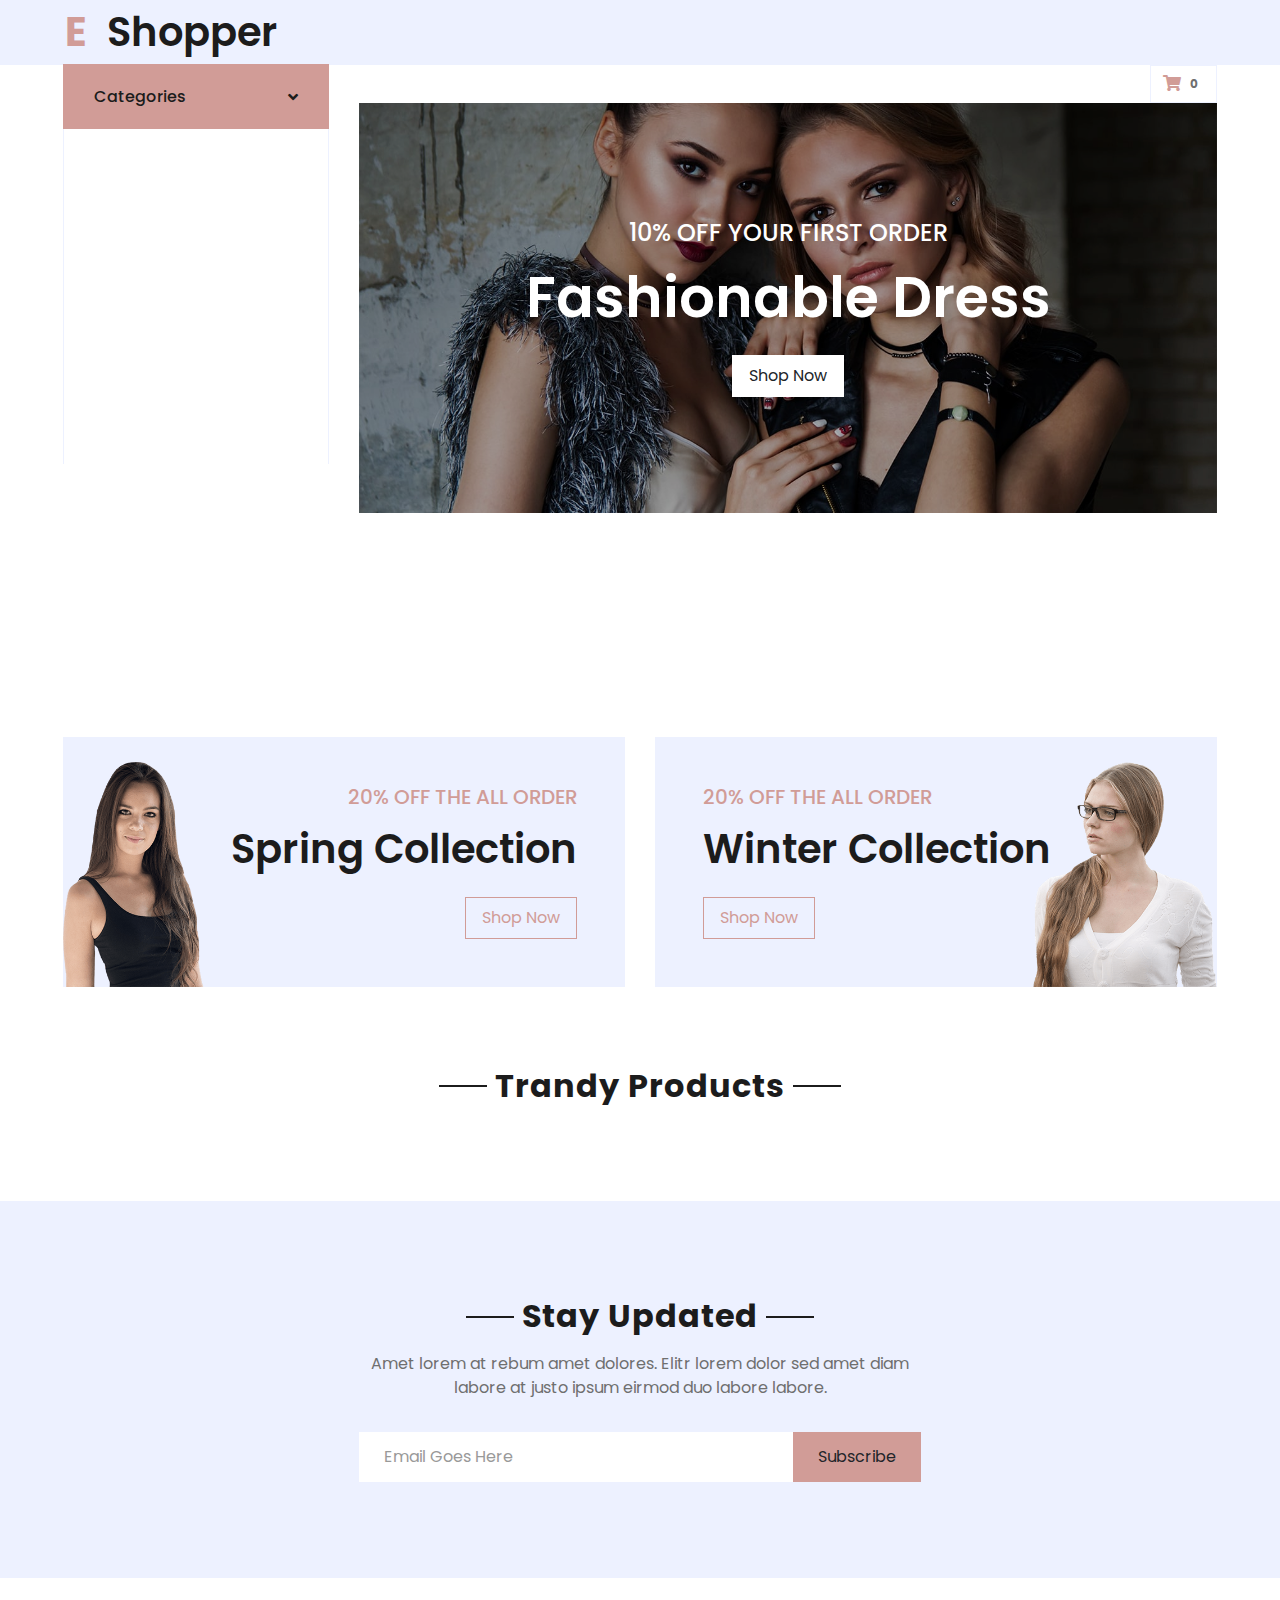
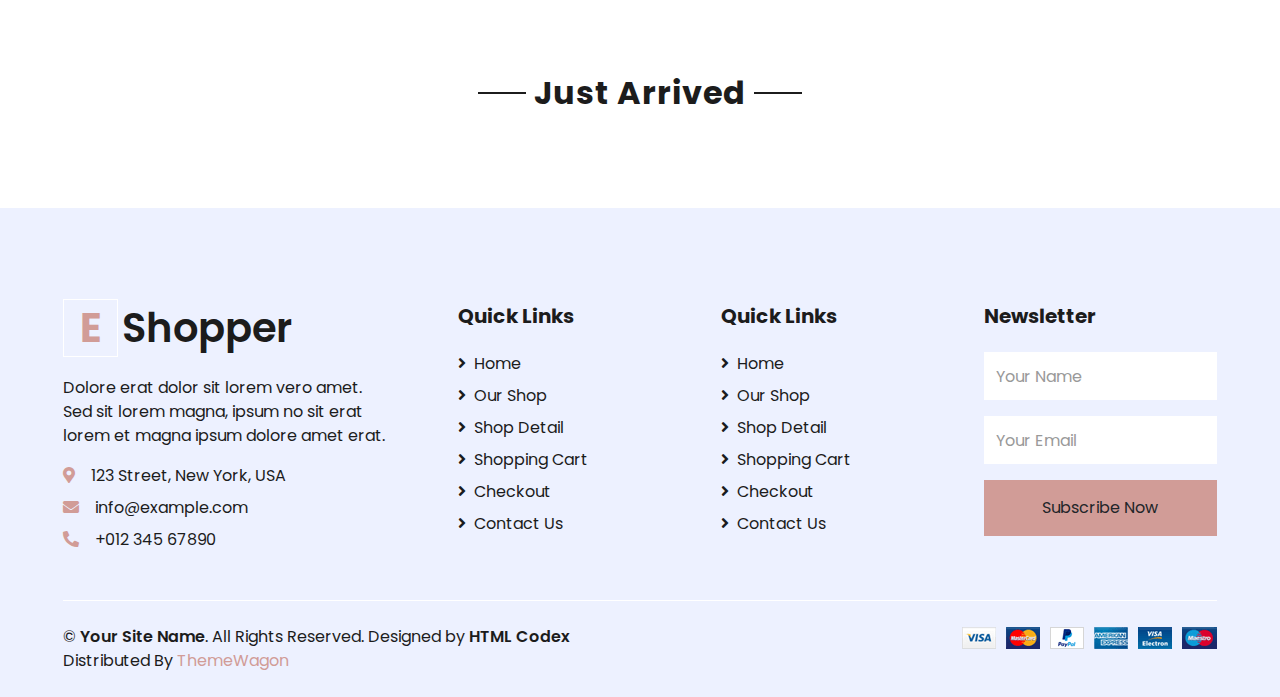
==== index.html @ 95954e4c "add" ====
<!DOCTYPE html>
<html lang="en">

<head>
    <meta charset="utf-8">
    <title>EShopper - Bootstrap Shop Template</title>
    <meta content="width=device-width, initial-scale=1.0" name="viewport">
    <meta content="Free HTML Templates" name="keywords">
    <meta content="Free HTML Templates" name="description">

    <!-- Favicon -->
    <link href="assets/img/favicon.ico" rel="icon">

    <!-- Google Web Fonts -->
    <link rel="preconnect" href="https://fonts.gstatic.com">
    <link href="https://fonts.googleapis.com/css2?family=Poppins:wght@100;200;300;400;500;600;700;800;900&display=swap" rel="stylesheet"> 

    <!-- Font Awesome -->
    <link href="https://cdnjs.cloudflare.com/ajax/libs/font-awesome/5.10.0/css/all.min.css" rel="stylesheet">

    <!-- Libraries Stylesheet -->
    <link href="assets/lib/owlcarousel/assets/owl.carousel.min.css" rel="stylesheet">

    <!-- Customized Bootstrap Stylesheet -->
    <link href="assets/css/style.css" rel="stylesheet">
</head>

<body>
    <!-- Topbar Start -->
    <div class="container-fluid">
        <div class="row bg-secondary py-2">
            <div class="col-lg-4 d-none d-lg-block px-5">
                <a href="" class="text-decoration-none">
                    <h1 class="m-0 display-5 font-weight-semi-bold"><span class="text-primary font-weight-bold border px-3 mr-1">E</span>Shopper</h1>
                </a>
            </div>
            <div class="col-lg-7 pt-3 mx-5 text-right">
                <div class="social d-inline-flex align-items-center">
                   
                </div>
            </div>
        </div>
    </div>
    <!-- Topbar End -->


    <!-- Navbar Start -->
    <div class="container-fluid mb-5">
        <div class="row border-top px-xl-5">
            <div class="col-lg-3 d-none d-lg-block">
                <a class="btn shadow-none d-flex align-items-center justify-content-between bg-primary text-white w-100" data-toggle="collapse" href="#navbar-vertical" style="height: 65px; margin-top: -1px; padding: 0 30px;">
                    <h6 class="m-0">Categories</h6>
                    <i class="fa fa-angle-down text-dark"></i>
                </a>
                <nav class="collapse show navbar navbar-vertical navbar-light align-items-start p-0 border border-top-0 border-bottom-0" id="navbar-vertical">
                    <div class="navCatMenu navbar-nav w-100 overflow-hidden" style="height: 335px">
                        
                    </div>
                </nav>
            </div>
            <div class="col-lg-9">
                <nav class="navbar navbar-expand-lg bg-light navbar-light py-3 py-lg-0 px-0">
                    <a href="" class="text-decoration-none d-block d-lg-none">
                        <h1 class="m-0 display-5 font-weight-semi-bold"><span class="text-primary font-weight-bold border px-3 mr-1">E</span>Shopper</h1>
                    </a>
                    <button type="button" class="navbar-toggler" data-toggle="collapse" data-target="#navbarCollapse">
                        <span class="navbar-toggler-icon"></span>
                    </button>
                    <div class="collapse navbar-collapse justify-content-between" id="navbarCollapse">
                        <div class="menu navbar-nav mr-auto py-0">
                        </div>
                        <a href="cart.html" class="btn border">
                            <i class="fas fa-shopping-cart text-primary"></i>
                            <span class="badge">0</span>
                        </a>
                    </div>
                </nav>
                <div id="header-carousel" class="carousel slide" data-ride="carousel">
                    <div id="carousel" class="carousel-inner">
                        <div class="carousel-item active" style="height: 410px;">
                            <img class="img-fluid" src="assets/img/carousel-1.jpg" alt="Image">
                            <div class="carousel-caption d-flex flex-column align-items-center justify-content-center">
                                <div class="p-3" style="max-width: 700px;">
                                    <h4 class="text-light text-uppercase font-weight-medium mb-3">10% Off Your First Order</h4>
                                    <h3 class="display-4 text-white font-weight-semi-bold mb-4">Fashionable Dress</h3>
                                    <a href="" class="btn btn-light py-2 px-3">Shop Now</a>
                                </div>
                            </div>
                        </div>
                        
                    </div>
                    <!--<a class="carousel-control-prev" href="#header-carousel" data-slide="prev">
                        <div class="btn btn-dark" style="width: 45px; height: 45px;">
                            <span class="carousel-control-prev-icon mb-n2"></span>
                        </div>
                    </a>
                    <a class="carousel-control-next" href="#header-carousel" data-slide="next">
                        <div class="btn btn-dark" style="width: 45px; height: 45px;">
                            <span class="carousel-control-next-icon mb-n2"></span>
                        </div>
                    </a>-->
                </div>
            </div>
        </div>
    </div>
    <!-- Navbar End -->


    <!-- Featured Start -->
    <div class="container-fluid pt-5">
        <div id="featured" class="row px-xl-5 pb-3">
            
        </div>
    </div>
    <!-- Featured End -->


    <!-- Categories Start -->
    <div class="container-fluid pt-5">
        <div id="catCover" class="row px-xl-5 pb-3">
           
        </div>
    </div>
    <!-- Categories End -->


    <!-- Offer Start -->
    <div class="container-fluid offer pt-5">
        <div class="row px-xl-5">
            <div class="col-md-6 pb-4">
                <div class="position-relative bg-secondary text-center text-md-right text-white mb-2 py-5 px-5">
                    <img src="assets/img/offer-1.png" alt="">
                    <div class="position-relative" style="z-index: 1;">
                        <h5 class="text-uppercase text-primary mb-3">20% off the all order</h5>
                        <h1 class="mb-4 font-weight-semi-bold">Spring Collection</h1>
                        <a href="" class="btn btn-outline-primary py-md-2 px-md-3">Shop Now</a>
                    </div>
                </div>
            </div>
            <div class="col-md-6 pb-4">
                <div class="position-relative bg-secondary text-center text-md-left text-white mb-2 py-5 px-5">
                    <img src="assets/img/offer-2.png" alt="">
                    <div class="position-relative" style="z-index: 1;">
                        <h5 class="text-uppercase text-primary mb-3">20% off the all order</h5>
                        <h1 class="mb-4 font-weight-semi-bold">Winter Collection</h1>
                        <a href="" class="btn btn-outline-primary py-md-2 px-md-3">Shop Now</a>
                    </div>
                </div>
            </div>
        </div>
    </div>
    <!-- Offer End -->


    <!-- Products Start -->
    <div class="container-fluid pt-5">
        <div class="text-center mb-4">
            <h2 class="section-title px-5"><span class="px-2">Trandy Products</span></h2>
        </div>
        <div id="trendyProducts" class="row px-xl-5 pb-3">
            
           
        </div>
    </div>
    <!-- Products End -->


    <!-- Subscribe Start -->
    <div class="container-fluid bg-secondary my-5">
        <div class="row justify-content-md-center py-5 px-xl-5">
            <div class="col-md-6 col-12 py-5">
                <div class="text-center mb-2 pb-2">
                    <h2 class="section-title px-5 mb-3"><span class="bg-secondary px-2">Stay Updated</span></h2>
                    <p>Amet lorem at rebum amet dolores. Elitr lorem dolor sed amet diam labore at justo ipsum eirmod duo labore labore.</p>
                </div>
                <form action="">
                    <div class="input-group">
                        <input type="text" class="form-control border-white p-4" placeholder="Email Goes Here">
                        <div class="input-group-append">
                            <button class="btn btn-primary px-4">Subscribe</button>
                        </div>
                    </div>
                </form>
            </div>
        </div>
    </div>
    <!-- Subscribe End -->


    <!-- Products Start -->
    <div class="container-fluid pt-5">
        <div class="text-center mb-4">
            <h2 class="section-title px-5"><span class="px-2">Just Arrived</span></h2>
        </div>
        <div id="justArrivedProducts" class="row px-xl-5 pb-3">
            
        </div>
    </div>
    <!-- Products End -->


    <!-- Footer Start -->
    <div class="container-fluid bg-secondary text-dark mt-5 pt-5">
        <div class="row px-xl-5 pt-5">
            <div class="col-lg-4 col-md-12 mb-5 pr-3 pr-xl-5">
                <a href="" class="text-decoration-none">
                    <h1 class="mb-4 display-5 font-weight-semi-bold"><span class="text-primary font-weight-bold border border-white px-3 mr-1">E</span>Shopper</h1>
                </a>
                <p>Dolore erat dolor sit lorem vero amet. Sed sit lorem magna, ipsum no sit erat lorem et magna ipsum dolore amet erat.</p>
                <p class="mb-2"><i class="fa fa-map-marker-alt text-primary mr-3"></i>123 Street, New York, USA</p>
                <p class="mb-2"><i class="fa fa-envelope text-primary mr-3"></i>info@example.com</p>
                <p class="mb-0"><i class="fa fa-phone-alt text-primary mr-3"></i>+012 345 67890</p>
            </div>
            <div class="col-lg-8 col-md-12">
                <div class="row">
                    <div class="col-md-4 mb-5">
                        <h5 class="font-weight-bold text-dark mb-4">Quick Links</h5>
                        <div class="d-flex flex-column justify-content-start">
                            <a class="text-dark mb-2" href="index.html"><i class="fa fa-angle-right mr-2"></i>Home</a>
                            <a class="text-dark mb-2" href="shop.html"><i class="fa fa-angle-right mr-2"></i>Our Shop</a>
                            <a class="text-dark mb-2" href="detail.html"><i class="fa fa-angle-right mr-2"></i>Shop Detail</a>
                            <a class="text-dark mb-2" href="cart.html"><i class="fa fa-angle-right mr-2"></i>Shopping Cart</a>
                            <a class="text-dark mb-2" href="checkout.html"><i class="fa fa-angle-right mr-2"></i>Checkout</a>
                            <a class="text-dark" href="contact.html"><i class="fa fa-angle-right mr-2"></i>Contact Us</a>
                        </div>
                    </div>
                    <div class="col-md-4 mb-5">
                        <h5 class="font-weight-bold text-dark mb-4">Quick Links</h5>
                        <div class="d-flex flex-column justify-content-start">
                            <a class="text-dark mb-2" href="index.html"><i class="fa fa-angle-right mr-2"></i>Home</a>
                            <a class="text-dark mb-2" href="shop.html"><i class="fa fa-angle-right mr-2"></i>Our Shop</a>
                            <a class="text-dark mb-2" href="detail.html"><i class="fa fa-angle-right mr-2"></i>Shop Detail</a>
                            <a class="text-dark mb-2" href="cart.html"><i class="fa fa-angle-right mr-2"></i>Shopping Cart</a>
                            <a class="text-dark mb-2" href="checkout.html"><i class="fa fa-angle-right mr-2"></i>Checkout</a>
                            <a class="text-dark" href="contact.html"><i class="fa fa-angle-right mr-2"></i>Contact Us</a>
                        </div>
                    </div>
                    <div class="col-md-4 mb-5">
                        <h5 class="font-weight-bold text-dark mb-4">Newsletter</h5>
                        <form action="">
                            <div class="form-group">
                                <input type="text" class="form-control border-0 py-4" placeholder="Your Name" required="required" />
                            </div>
                            <div class="form-group">
                                <input type="email" class="form-control border-0 py-4" placeholder="Your Email"
                                    required="required" />
                            </div>
                            <div>
                                <button class="btn btn-primary btn-block border-0 py-3" type="submit">Subscribe Now</button>
                            </div>
                        </form>
                    </div>
                </div>
            </div>
        </div>
        <div class="row border-top border-light mx-xl-5 py-4">
            <div class="col-md-6 px-xl-0">
                <p class="mb-md-0 text-center text-md-left text-dark">
                    &copy; <a class="text-dark font-weight-semi-bold" href="#">Your Site Name</a>. All Rights Reserved. Designed
                    by
                    <a class="text-dark font-weight-semi-bold" href="https://htmlcodex.com">HTML Codex</a><br>
                    Distributed By <a href="https://themewagon.com" target="_blank">ThemeWagon</a>
                </p>
            </div>
            <div class="col-md-6 px-xl-0 text-center text-md-right">
                <img class="img-fluid" src="assets/img/payments.png" alt="">
            </div>
        </div>
    </div>
    <!-- Footer End -->


    <!-- Back to Top -->
    <a href="#" class="btn btn-primary back-to-top"><i class="fa fa-angle-double-up"></i></a>


    <!-- JavaScript Libraries -->
    <script src="https://code.jquery.com/jquery-3.4.1.min.js"></script>
    <script src="https://stackpath.bootstrapcdn.com/bootstrap/4.4.1/js/bootstrap.bundle.min.js"></script>
    <script src="assets/lib/easing/easing.min.js"></script>
    <script src="assets/lib/owlcarousel/owl.carousel.min.js"></script>

    <!-- Contact Javascript File -->
    <script src="assets/mail/jqBootstrapValidation.min.js"></script>
    <script src="assets/mail/contact.js"></script>

    <!-- Template Javascript -->
    <script src="assets/js/main.js"></script>
    <script src="assets/js/myjs.js"></script>
</body>

</html>
---- assets/css/style.css ----
/******* Bootstrap Theming ********/
/*!
 * Bootstrap v4.5.3 (https://getbootstrap.com/)
 * Copyright 2011-2020 The Bootstrap Authors
 * Copyright 2011-2020 Twitter, Inc.
 * Licensed under MIT (https://github.com/twbs/bootstrap/blob/main/LICENSE)
 */

:root {
  --blue: #007bff;
  --indigo: #6610f2;
  --purple: #6f42c1;
  --pink: #e83e8c;
  --red: #dc3545;
  --orange: #fd7e14;
  --yellow: #ffc107;
  --green: #28a745;
  --teal: #20c997;
  --cyan: #17a2b8;
  --white: #fff;
  --gray: #6c757d;
  --gray-dark: #343a40;
  --primary: #D19C97;
  --secondary: #EDF1FF;
  --success: #28a745;
  --info: #17a2b8;
  --warning: #ffc107;
  --danger: #dc3545;
  --light: #FFFFFF;
  --dark: #1C1C1C;
  --breakpoint-xs: 0;
  --breakpoint-sm: 576px;
  --breakpoint-md: 768px;
  --breakpoint-lg: 992px;
  --breakpoint-xl: 1200px;
  --font-family-sans-serif: "Poppins", sans-serif;
  --font-family-monospace: SFMono-Regular, Menlo, Monaco, Consolas, "Liberation Mono", "Courier New", monospace;
}

*,
*::before,
*::after {
  box-sizing: border-box;
}

html {
  font-family: sans-serif;
  line-height: 1.15;
  -webkit-text-size-adjust: 100%;
  -webkit-tap-highlight-color: rgba(0, 0, 0, 0);
}

article, aside, figcaption, figure, footer, header, hgroup, main, nav, section {
  display: block;
}

body {
  margin: 0;
  font-family: "Poppins", sans-serif;
  font-size: 1rem;
  font-weight: 400;
  line-height: 1.5;
  color: #6F6F6F;
  text-align: left;
  background-color: #fff;
}

[tabindex="-1"]:focus:not(:focus-visible) {
  outline: 0 !important;
}

hr {
  box-sizing: content-box;
  height: 0;
  overflow: visible;
}

h1, h2, h3, h4, h5, h6 {
  margin-top: 0;
  margin-bottom: 0.5rem;
}

p {
  margin-top: 0;
  margin-bottom: 1rem;
}

abbr[title],
abbr[data-original-title] {
  text-decoration: underline;
  text-decoration: underline dotted;
  cursor: help;
  border-bottom: 0;
  text-decoration-skip-ink: none;
}

address {
  margin-bottom: 1rem;
  font-style: normal;
  line-height: inherit;
}

ol,
ul,
dl {
  margin-top: 0;
  margin-bottom: 1rem;
}

ol ol,
ul ul,
ol ul,
ul ol {
  margin-bottom: 0;
}

dt {
  font-weight: 700;
}

dd {
  margin-bottom: .5rem;
  margin-left: 0;
}

blockquote {
  margin: 0 0 1rem;
}

b,
strong {
  font-weight: bolder;
}

small {
  font-size: 80%;
}

sub,
sup {
  position: relative;
  font-size: 75%;
  line-height: 0;
  vertical-align: baseline;
}

sub {
  bottom: -.25em;
}

sup {
  top: -.5em;
}

a {
  color: #D19C97;
  text-decoration: none;
  background-color: transparent;
}

a:hover {
  color: #ba6a62;
  text-decoration: underline;
}

a:not([href]):not([class]) {
  color: inherit;
  text-decoration: none;
}

a:not([href]):not([class]):hover {
  color: inherit;
  text-decoration: none;
}

pre,
code,
kbd,
samp {
  font-family: SFMono-Regular, Menlo, Monaco, Consolas, "Liberation Mono", "Courier New", monospace;
  font-size: 1em;
}

pre {
  margin-top: 0;
  margin-bottom: 1rem;
  overflow: auto;
  -ms-overflow-style: scrollbar;
}

figure {
  margin: 0 0 1rem;
}

img {
  vertical-align: middle;
  border-style: none;
}

svg {
  overflow: hidden;
  vertical-align: middle;
}

table {
  border-collapse: collapse;
}

caption {
  padding-top: 0.75rem;
  padding-bottom: 0.75rem;
  color: #6c757d;
  text-align: left;
  caption-side: bottom;
}

th {
  text-align: inherit;
  text-align: -webkit-match-parent;
}

label {
  display: inline-block;
  margin-bottom: 0.5rem;
}

button {
  border-radius: 0;
}

button:focus {
  outline: 1px dotted;
  outline: 5px auto -webkit-focus-ring-color;
}

input,
button,
select,
optgroup,
textarea {
  margin: 0;
  font-family: inherit;
  font-size: inherit;
  line-height: inherit;
}

button,
input {
  overflow: visible;
}

button,
select {
  text-transform: none;
}

[role="button"] {
  cursor: pointer;
}

select {
  word-wrap: normal;
}

button,
[type="button"],
[type="reset"],
[type="submit"] {
  -webkit-appearance: button;
}

button:not(:disabled),
[type="button"]:not(:disabled),
[type="reset"]:not(:disabled),
[type="submit"]:not(:disabled) {
  cursor: pointer;
}

button::-moz-focus-inner,
[type="button"]::-moz-focus-inner,
[type="reset"]::-moz-focus-inner,
[type="submit"]::-moz-focus-inner {
  padding: 0;
  border-style: none;
}

input[type="radio"],
input[type="checkbox"] {
  box-sizing: border-box;
  padding: 0;
}

textarea {
  overflow: auto;
  resize: vertical;
}

fieldset {
  min-width: 0;
  padding: 0;
  margin: 0;
  border: 0;
}

legend {
  display: block;
  width: 100%;
  max-width: 100%;
  padding: 0;
  margin-bottom: .5rem;
  font-size: 1.5rem;
  line-height: inherit;
  color: inherit;
  white-space: normal;
}

@media (max-width: 1200px) {
  legend {
    font-size: calc(1.275rem + 0.3vw) ;
  }
}

progress {
  vertical-align: baseline;
}

[type="number"]::-webkit-inner-spin-button,
[type="number"]::-webkit-outer-spin-button {
  height: auto;
}

[type="search"] {
  outline-offset: -2px;
  -webkit-appearance: none;
}

[type="search"]::-webkit-search-decoration {
  -webkit-appearance: none;
}

::-webkit-file-upload-button {
  font: inherit;
  -webkit-appearance: button;
}

output {
  display: inline-block;
}

summary {
  display: list-item;
  cursor: pointer;
}

template {
  display: none;
}

[hidden] {
  display: none !important;
}

h1, h2, h3, h4, h5, h6,
.h1, .h2, .h3, .h4, .h5, .h6 {
  margin-bottom: 0.5rem;
  font-weight: 500;
  line-height: 1.2;
  color: #1C1C1C;
}

h1, .h1 {
  font-size: 2.5rem;
}

@media (max-width: 1200px) {
  h1, .h1 {
    font-size: calc(1.375rem + 1.5vw) ;
  }
}

h2, .h2 {
  font-size: 2rem;
}

@media (max-width: 1200px) {
  h2, .h2 {
    font-size: calc(1.325rem + 0.9vw) ;
  }
}

h3, .h3 {
  font-size: 1.75rem;
}

@media (max-width: 1200px) {
  h3, .h3 {
    font-size: calc(1.3rem + 0.6vw) ;
  }
}

h4, .h4 {
  font-size: 1.5rem;
}

@media (max-width: 1200px) {
  h4, .h4 {
    font-size: calc(1.275rem + 0.3vw) ;
  }
}

h5, .h5 {
  font-size: 1.25rem;
}

h6, .h6 {
  font-size: 1rem;
}

.lead {
  font-size: 1.25rem;
  font-weight: 300;
}

.display-1 {
  font-size: 6rem;
  font-weight: 300;
  line-height: 1.2;
}

@media (max-width: 1200px) {
  .display-1 {
    font-size: calc(1.725rem + 5.7vw) ;
  }
}

.display-2 {
  font-size: 5.5rem;
  font-weight: 300;
  line-height: 1.2;
}

@media (max-width: 1200px) {
  .display-2 {
    font-size: calc(1.675rem + 5.1vw) ;
  }
}

.display-3 {
  font-size: 4.5rem;
  font-weight: 300;
  line-height: 1.2;
}

@media (max-width: 1200px) {
  .display-3 {
    font-size: calc(1.575rem + 3.9vw) ;
  }
}

.display-4 {
  font-size: 3.5rem;
  font-weight: 300;
  line-height: 1.2;
}

@media (max-width: 1200px) {
  .display-4 {
    font-size: calc(1.475rem + 2.7vw) ;
  }
}

hr {
  margin-top: 1rem;
  margin-bottom: 1rem;
  border: 0;
  border-top: 1px solid rgba(0, 0, 0, 0.1);
}

small,
.small {
  font-size: 80%;
  font-weight: 400;
}

mark,
.mark {
  padding: 0.2em;
  background-color: #fcf8e3;
}

.list-unstyled {
  padding-left: 0;
  list-style: none;
}

.list-inline {
  padding-left: 0;
  list-style: none;
}

.list-inline-item {
  display: inline-block;
}

.list-inline-item:not(:last-child) {
  margin-right: 0.5rem;
}

.initialism {
  font-size: 90%;
  text-transform: uppercase;
}

.blockquote {
  margin-bottom: 1rem;
  font-size: 1.25rem;
}

.blockquote-footer {
  display: block;
  font-size: 80%;
  color: #6c757d;
}

.blockquote-footer::before {
  content: "\2014\00A0";
}

.img-fluid {
  max-width: 100%;
  height: auto;
}

.img-thumbnail {
  padding: 0.25rem;
  background-color: #fff;
  border: 1px solid #dee2e6;
  max-width: 100%;
  height: auto;
}

.figure {
  display: inline-block;
}

.figure-img {
  margin-bottom: 0.5rem;
  line-height: 1;
}

.figure-caption {
  font-size: 90%;
  color: #6c757d;
}

code {
  font-size: 87.5%;
  color: #e83e8c;
  word-wrap: break-word;
}

a > code {
  color: inherit;
}

kbd {
  padding: 0.2rem 0.4rem;
  font-size: 87.5%;
  color: #fff;
  background-color: #212529;
}

kbd kbd {
  padding: 0;
  font-size: 100%;
  font-weight: 700;
}

pre {
  display: block;
  font-size: 87.5%;
  color: #212529;
}

pre code {
  font-size: inherit;
  color: inherit;
  word-break: normal;
}

.pre-scrollable {
  max-height: 340px;
  overflow-y: scroll;
}

.container,
.container-fluid,
.container-sm,
.container-md,
.container-lg,
.container-xl {
  width: 100%;
  padding-right: 15px;
  padding-left: 15px;
  margin-right: auto;
  margin-left: auto;
}

@media (min-width: 576px) {
  .container, .container-sm {
    max-width: 540px;
  }
}

@media (min-width: 768px) {
  .container, .container-sm, .container-md {
    max-width: 720px;
  }
}

@media (min-width: 992px) {
  .container, .container-sm, .container-md, .container-lg {
    max-width: 960px;
  }
}

@media (min-width: 1200px) {
  .container, .container-sm, .container-md, .container-lg, .container-xl {
    max-width: 1140px;
  }
}

.row {
  display: flex;
  flex-wrap: wrap;
  margin-right: -15px;
  margin-left: -15px;
}

.no-gutters {
  margin-right: 0;
  margin-left: 0;
}

.no-gutters > .col,
.no-gutters > [class*="col-"] {
  padding-right: 0;
  padding-left: 0;
}

.col-1, .col-2, .col-3, .col-4, .col-5, .col-6, .col-7, .col-8, .col-9, .col-10, .col-11, .col-12, .col,
.col-auto, .col-sm-1, .col-sm-2, .col-sm-3, .col-sm-4, .col-sm-5, .col-sm-6, .col-sm-7, .col-sm-8, .col-sm-9, .col-sm-10, .col-sm-11, .col-sm-12, .col-sm,
.col-sm-auto, .col-md-1, .col-md-2, .col-md-3, .col-md-4, .col-md-5, .col-md-6, .col-md-7, .col-md-8, .col-md-9, .col-md-10, .col-md-11, .col-md-12, .col-md,
.col-md-auto, .col-lg-1, .col-lg-2, .col-lg-3, .col-lg-4, .col-lg-5, .col-lg-6, .col-lg-7, .col-lg-8, .col-lg-9, .col-lg-10, .col-lg-11, .col-lg-12, .col-lg,
.col-lg-auto, .col-xl-1, .col-xl-2, .col-xl-3, .col-xl-4, .col-xl-5, .col-xl-6, .col-xl-7, .col-xl-8, .col-xl-9, .col-xl-10, .col-xl-11, .col-xl-12, .col-xl,
.col-xl-auto {
  position: relative;
  width: 100%;
  padding-right: 15px;
  padding-left: 15px;
}

.col {
  flex-basis: 0;
  flex-grow: 1;
  max-width: 100%;
}

.row-cols-1 > * {
  flex: 0 0 100%;
  max-width: 100%;
}

.row-cols-2 > * {
  flex: 0 0 50%;
  max-width: 50%;
}

.row-cols-3 > * {
  flex: 0 0 33.33333%;
  max-width: 33.33333%;
}

.row-cols-4 > * {
  flex: 0 0 25%;
  max-width: 25%;
}

.row-cols-5 > * {
  flex: 0 0 20%;
  max-width: 20%;
}

.row-cols-6 > * {
  flex: 0 0 16.66667%;
  max-width: 16.66667%;
}

.col-auto {
  flex: 0 0 auto;
  width: auto;
  max-width: 100%;
}

.col-1 {
  flex: 0 0 8.33333%;
  max-width: 8.33333%;
}

.col-2 {
  flex: 0 0 16.66667%;
  max-width: 16.66667%;
}

.col-3 {
  flex: 0 0 25%;
  max-width: 25%;
}

.col-4 {
  flex: 0 0 33.33333%;
  max-width: 33.33333%;
}

.col-5 {
  flex: 0 0 41.66667%;
  max-width: 41.66667%;
}

.col-6 {
  flex: 0 0 50%;
  max-width: 50%;
}

.col-7 {
  flex: 0 0 58.33333%;
  max-width: 58.33333%;
}

.col-8 {
  flex: 0 0 66.66667%;
  max-width: 66.66667%;
}

.col-9 {
  flex: 0 0 75%;
  max-width: 75%;
}

.col-10 {
  flex: 0 0 83.33333%;
  max-width: 83.33333%;
}

.col-11 {
  flex: 0 0 91.66667%;
  max-width: 91.66667%;
}

.col-12 {
  flex: 0 0 100%;
  max-width: 100%;
}

.order-first {
  order: -1;
}

.order-last {
  order: 13;
}

.order-0 {
  order: 0;
}

.order-1 {
  order: 1;
}

.order-2 {
  order: 2;
}

.order-3 {
  order: 3;
}

.order-4 {
  order: 4;
}

.order-5 {
  order: 5;
}

.order-6 {
  order: 6;
}

.order-7 {
  order: 7;
}

.order-8 {
  order: 8;
}

.order-9 {
  order: 9;
}

.order-10 {
  order: 10;
}

.order-11 {
  order: 11;
}

.order-12 {
  order: 12;
}

.offset-1 {
  margin-left: 8.33333%;
}

.offset-2 {
  margin-left: 16.66667%;
}

.offset-3 {
  margin-left: 25%;
}

.offset-4 {
  margin-left: 33.33333%;
}

.offset-5 {
  margin-left: 41.66667%;
}

.offset-6 {
  margin-left: 50%;
}

.offset-7 {
  margin-left: 58.33333%;
}

.offset-8 {
  margin-left: 66.66667%;
}

.offset-9 {
  margin-left: 75%;
}

.offset-10 {
  margin-left: 83.33333%;
}

.offset-11 {
  margin-left: 91.66667%;
}

@media (min-width: 576px) {
  .col-sm {
    flex-basis: 0;
    flex-grow: 1;
    max-width: 100%;
  }
  .row-cols-sm-1 > * {
    flex: 0 0 100%;
    max-width: 100%;
  }
  .row-cols-sm-2 > * {
    flex: 0 0 50%;
    max-width: 50%;
  }
  .row-cols-sm-3 > * {
    flex: 0 0 33.33333%;
    max-width: 33.33333%;
  }
  .row-cols-sm-4 > * {
    flex: 0 0 25%;
    max-width: 25%;
  }
  .row-cols-sm-5 > * {
    flex: 0 0 20%;
    max-width: 20%;
  }
  .row-cols-sm-6 > * {
    flex: 0 0 16.66667%;
    max-width: 16.66667%;
  }
  .col-sm-auto {
    flex: 0 0 auto;
    width: auto;
    max-width: 100%;
  }
  .col-sm-1 {
    flex: 0 0 8.33333%;
    max-width: 8.33333%;
  }
  .col-sm-2 {
    flex: 0 0 16.66667%;
    max-width: 16.66667%;
  }
  .col-sm-3 {
    flex: 0 0 25%;
    max-width: 25%;
  }
  .col-sm-4 {
    flex: 0 0 33.33333%;
    max-width: 33.33333%;
  }
  .col-sm-5 {
    flex: 0 0 41.66667%;
    max-width: 41.66667%;
  }
  .col-sm-6 {
    flex: 0 0 50%;
    max-width: 50%;
  }
  .col-sm-7 {
    flex: 0 0 58.33333%;
    max-width: 58.33333%;
  }
  .col-sm-8 {
    flex: 0 0 66.66667%;
    max-width: 66.66667%;
  }
  .col-sm-9 {
    flex: 0 0 75%;
    max-width: 75%;
  }
  .col-sm-10 {
    flex: 0 0 83.33333%;
    max-width: 83.33333%;
  }
  .col-sm-11 {
    flex: 0 0 91.66667%;
    max-width: 91.66667%;
  }
  .col-sm-12 {
    flex: 0 0 100%;
    max-width: 100%;
  }
  .order-sm-first {
    order: -1;
  }
  .order-sm-last {
    order: 13;
  }
  .order-sm-0 {
    order: 0;
  }
  .order-sm-1 {
    order: 1;
  }
  .order-sm-2 {
    order: 2;
  }
  .order-sm-3 {
    order: 3;
  }
  .order-sm-4 {
    order: 4;
  }
  .order-sm-5 {
    order: 5;
  }
  .order-sm-6 {
    order: 6;
  }
  .order-sm-7 {
    order: 7;
  }
  .order-sm-8 {
    order: 8;
  }
  .order-sm-9 {
    order: 9;
  }
  .order-sm-10 {
    order: 10;
  }
  .order-sm-11 {
    order: 11;
  }
  .order-sm-12 {
    order: 12;
  }
  .offset-sm-0 {
    margin-left: 0;
  }
  .offset-sm-1 {
    margin-left: 8.33333%;
  }
  .offset-sm-2 {
    margin-left: 16.66667%;
  }
  .offset-sm-3 {
    margin-left: 25%;
  }
  .offset-sm-4 {
    margin-left: 33.33333%;
  }
  .offset-sm-5 {
    margin-left: 41.66667%;
  }
  .offset-sm-6 {
    margin-left: 50%;
  }
  .offset-sm-7 {
    margin-left: 58.33333%;
  }
  .offset-sm-8 {
    margin-left: 66.66667%;
  }
  .offset-sm-9 {
    margin-left: 75%;
  }
  .offset-sm-10 {
    margin-left: 83.33333%;
  }
  .offset-sm-11 {
    margin-left: 91.66667%;
  }
}

@media (min-width: 768px) {
  .col-md {
    flex-basis: 0;
    flex-grow: 1;
    max-width: 100%;
  }
  .row-cols-md-1 > * {
    flex: 0 0 100%;
    max-width: 100%;
  }
  .row-cols-md-2 > * {
    flex: 0 0 50%;
    max-width: 50%;
  }
  .row-cols-md-3 > * {
    flex: 0 0 33.33333%;
    max-width: 33.33333%;
  }
  .row-cols-md-4 > * {
    flex: 0 0 25%;
    max-width: 25%;
  }
  .row-cols-md-5 > * {
    flex: 0 0 20%;
    max-width: 20%;
  }
  .row-cols-md-6 > * {
    flex: 0 0 16.66667%;
    max-width: 16.66667%;
  }
  .col-md-auto {
    flex: 0 0 auto;
    width: auto;
    max-width: 100%;
  }
  .col-md-1 {
    flex: 0 0 8.33333%;
    max-width: 8.33333%;
  }
  .col-md-2 {
    flex: 0 0 16.66667%;
    max-width: 16.66667%;
  }
  .col-md-3 {
    flex: 0 0 25%;
    max-width: 25%;
  }
  .col-md-4 {
    flex: 0 0 33.33333%;
    max-width: 33.33333%;
  }
  .col-md-5 {
    flex: 0 0 41.66667%;
    max-width: 41.66667%;
  }
  .col-md-6 {
    flex: 0 0 50%;
    max-width: 50%;
  }
  .col-md-7 {
    flex: 0 0 58.33333%;
    max-width: 58.33333%;
  }
  .col-md-8 {
    flex: 0 0 66.66667%;
    max-width: 66.66667%;
  }
  .col-md-9 {
    flex: 0 0 75%;
    max-width: 75%;
  }
  .col-md-10 {
    flex: 0 0 83.33333%;
    max-width: 83.33333%;
  }
  .col-md-11 {
    flex: 0 0 91.66667%;
    max-width: 91.66667%;
  }
  .col-md-12 {
    flex: 0 0 100%;
    max-width: 100%;
  }
  .order-md-first {
    order: -1;
  }
  .order-md-last {
    order: 13;
  }
  .order-md-0 {
    order: 0;
  }
  .order-md-1 {
    order: 1;
  }
  .order-md-2 {
    order: 2;
  }
  .order-md-3 {
    order: 3;
  }
  .order-md-4 {
    order: 4;
  }
  .order-md-5 {
    order: 5;
  }
  .order-md-6 {
    order: 6;
  }
  .order-md-7 {
    order: 7;
  }
  .order-md-8 {
    order: 8;
  }
  .order-md-9 {
    order: 9;
  }
  .order-md-10 {
    order: 10;
  }
  .order-md-11 {
    order: 11;
  }
  .order-md-12 {
    order: 12;
  }
  .offset-md-0 {
    margin-left: 0;
  }
  .offset-md-1 {
    margin-left: 8.33333%;
  }
  .offset-md-2 {
    margin-left: 16.66667%;
  }
  .offset-md-3 {
    margin-left: 25%;
  }
  .offset-md-4 {
    margin-left: 33.33333%;
  }
  .offset-md-5 {
    margin-left: 41.66667%;
  }
  .offset-md-6 {
    margin-left: 50%;
  }
  .offset-md-7 {
    margin-left: 58.33333%;
  }
  .offset-md-8 {
    margin-left: 66.66667%;
  }
  .offset-md-9 {
    margin-left: 75%;
  }
  .offset-md-10 {
    margin-left: 83.33333%;
  }
  .offset-md-11 {
    margin-left: 91.66667%;
  }
}

@media (min-width: 992px) {
  .col-lg {
    flex-basis: 0;
    flex-grow: 1;
    max-width: 100%;
  }
  .row-cols-lg-1 > * {
    flex: 0 0 100%;
    max-width: 100%;
  }
  .row-cols-lg-2 > * {
    flex: 0 0 50%;
    max-width: 50%;
  }
  .row-cols-lg-3 > * {
    flex: 0 0 33.33333%;
    max-width: 33.33333%;
  }
  .row-cols-lg-4 > * {
    flex: 0 0 25%;
    max-width: 25%;
  }
  .row-cols-lg-5 > * {
    flex: 0 0 20%;
    max-width: 20%;
  }
  .row-cols-lg-6 > * {
    flex: 0 0 16.66667%;
    max-width: 16.66667%;
  }
  .col-lg-auto {
    flex: 0 0 auto;
    width: auto;
    max-width: 100%;
  }
  .col-lg-1 {
    flex: 0 0 8.33333%;
    max-width: 8.33333%;
  }
  .col-lg-2 {
    flex: 0 0 16.66667%;
    max-width: 16.66667%;
  }
  .col-lg-3 {
    flex: 0 0 25%;
    max-width: 25%;
  }
  .col-lg-4 {
    flex: 0 0 33.33333%;
    max-width: 33.33333%;
  }
  .col-lg-5 {
    flex: 0 0 41.66667%;
    max-width: 41.66667%;
  }
  .col-lg-6 {
    flex: 0 0 50%;
    max-width: 50%;
  }
  .col-lg-7 {
    flex: 0 0 58.33333%;
    max-width: 58.33333%;
  }
  .col-lg-8 {
    flex: 0 0 66.66667%;
    max-width: 66.66667%;
  }
  .col-lg-9 {
    flex: 0 0 75%;
    max-width: 75%;
  }
  .col-lg-10 {
    flex: 0 0 83.33333%;
    max-width: 83.33333%;
  }
  .col-lg-11 {
    flex: 0 0 91.66667%;
    max-width: 91.66667%;
  }
  .col-lg-12 {
    flex: 0 0 100%;
    max-width: 100%;
  }
  .order-lg-first {
    order: -1;
  }
  .order-lg-last {
    order: 13;
  }
  .order-lg-0 {
    order: 0;
  }
  .order-lg-1 {
    order: 1;
  }
  .order-lg-2 {
    order: 2;
  }
  .order-lg-3 {
    order: 3;
  }
  .order-lg-4 {
    order: 4;
  }
  .order-lg-5 {
    order: 5;
  }
  .order-lg-6 {
    order: 6;
  }
  .order-lg-7 {
    order: 7;
  }
  .order-lg-8 {
    order: 8;
  }
  .order-lg-9 {
    order: 9;
  }
  .order-lg-10 {
    order: 10;
  }
  .order-lg-11 {
    order: 11;
  }
  .order-lg-12 {
    order: 12;
  }
  .offset-lg-0 {
    margin-left: 0;
  }
  .offset-lg-1 {
    margin-left: 8.33333%;
  }
  .offset-lg-2 {
    margin-left: 16.66667%;
  }
  .offset-lg-3 {
    margin-left: 25%;
  }
  .offset-lg-4 {
    margin-left: 33.33333%;
  }
  .offset-lg-5 {
    margin-left: 41.66667%;
  }
  .offset-lg-6 {
    margin-left: 50%;
  }
  .offset-lg-7 {
    margin-left: 58.33333%;
  }
  .offset-lg-8 {
    margin-left: 66.66667%;
  }
  .offset-lg-9 {
    margin-left: 75%;
  }
  .offset-lg-10 {
    margin-left: 83.33333%;
  }
  .offset-lg-11 {
    margin-left: 91.66667%;
  }
}

@media (min-width: 1200px) {
  .col-xl {
    flex-basis: 0;
    flex-grow: 1;
    max-width: 100%;
  }
  .row-cols-xl-1 > * {
    flex: 0 0 100%;
    max-width: 100%;
  }
  .row-cols-xl-2 > * {
    flex: 0 0 50%;
    max-width: 50%;
  }
  .row-cols-xl-3 > * {
    flex: 0 0 33.33333%;
    max-width: 33.33333%;
  }
  .row-cols-xl-4 > * {
    flex: 0 0 25%;
    max-width: 25%;
  }
  .row-cols-xl-5 > * {
    flex: 0 0 20%;
    max-width: 20%;
  }
  .row-cols-xl-6 > * {
    flex: 0 0 16.66667%;
    max-width: 16.66667%;
  }
  .col-xl-auto {
    flex: 0 0 auto;
    width: auto;
    max-width: 100%;
  }
  .col-xl-1 {
    flex: 0 0 8.33333%;
    max-width: 8.33333%;
  }
  .col-xl-2 {
    flex: 0 0 16.66667%;
    max-width: 16.66667%;
  }
  .col-xl-3 {
    flex: 0 0 25%;
    max-width: 25%;
  }
  .col-xl-4 {
    flex: 0 0 33.33333%;
    max-width: 33.33333%;
  }
  .col-xl-5 {
    flex: 0 0 41.66667%;
    max-width: 41.66667%;
  }
  .col-xl-6 {
    flex: 0 0 50%;
    max-width: 50%;
  }
  .col-xl-7 {
    flex: 0 0 58.33333%;
    max-width: 58.33333%;
  }
  .col-xl-8 {
    flex: 0 0 66.66667%;
    max-width: 66.66667%;
  }
  .col-xl-9 {
    flex: 0 0 75%;
    max-width: 75%;
  }
  .col-xl-10 {
    flex: 0 0 83.33333%;
    max-width: 83.33333%;
  }
  .col-xl-11 {
    flex: 0 0 91.66667%;
    max-width: 91.66667%;
  }
  .col-xl-12 {
    flex: 0 0 100%;
    max-width: 100%;
  }
  .order-xl-first {
    order: -1;
  }
  .order-xl-last {
    order: 13;
  }
  .order-xl-0 {
    order: 0;
  }
  .order-xl-1 {
    order: 1;
  }
  .order-xl-2 {
    order: 2;
  }
  .order-xl-3 {
    order: 3;
  }
  .order-xl-4 {
    order: 4;
  }
  .order-xl-5 {
    order: 5;
  }
  .order-xl-6 {
    order: 6;
  }
  .order-xl-7 {
    order: 7;
  }
  .order-xl-8 {
    order: 8;
  }
  .order-xl-9 {
    order: 9;
  }
  .order-xl-10 {
    order: 10;
  }
  .order-xl-11 {
    order: 11;
  }
  .order-xl-12 {
    order: 12;
  }
  .offset-xl-0 {
    margin-left: 0;
  }
  .offset-xl-1 {
    margin-left: 8.33333%;
  }
  .offset-xl-2 {
    margin-left: 16.66667%;
  }
  .offset-xl-3 {
    margin-left: 25%;
  }
  .offset-xl-4 {
    margin-left: 33.33333%;
  }
  .offset-xl-5 {
    margin-left: 41.66667%;
  }
  .offset-xl-6 {
    margin-left: 50%;
  }
  .offset-xl-7 {
    margin-left: 58.33333%;
  }
  .offset-xl-8 {
    margin-left: 66.66667%;
  }
  .offset-xl-9 {
    margin-left: 75%;
  }
  .offset-xl-10 {
    margin-left: 83.33333%;
  }
  .offset-xl-11 {
    margin-left: 91.66667%;
  }
}

.table {
  width: 100%;
  margin-bottom: 1rem;
  color: #6F6F6F;
}

.table th,
.table td {
  padding: 0.75rem;
  vertical-align: top;
  border-top: 1px solid #EDF1FF;
}

.table thead th {
  vertical-align: bottom;
  border-bottom: 2px solid #EDF1FF;
}

.table tbody + tbody {
  border-top: 2px solid #EDF1FF;
}

.table-sm th,
.table-sm td {
  padding: 0.3rem;
}

.table-bordered {
  border: 1px solid #EDF1FF;
}

.table-bordered th,
.table-bordered td {
  border: 1px solid #EDF1FF;
}

.table-bordered thead th,
.table-bordered thead td {
  border-bottom-width: 2px;
}

.table-borderless th,
.table-borderless td,
.table-borderless thead th,
.table-borderless tbody + tbody {
  border: 0;
}

.table-striped tbody tr:nth-of-type(odd) {
  background-color: rgba(0, 0, 0, 0.05);
}

.table-hover tbody tr:hover {
  color: #6F6F6F;
  background-color: rgba(0, 0, 0, 0.075);
}

.table-primary,
.table-primary > th,
.table-primary > td {
  background-color: #f2e3e2;
}

.table-primary th,
.table-primary td,
.table-primary thead th,
.table-primary tbody + tbody {
  border-color: #e7ccc9;
}

.table-hover .table-primary:hover {
  background-color: #ead2d0;
}

.table-hover .table-primary:hover > td,
.table-hover .table-primary:hover > th {
  background-color: #ead2d0;
}

.table-secondary,
.table-secondary > th,
.table-secondary > td {
  background-color: #fafbff;
}

.table-secondary th,
.table-secondary td,
.table-secondary thead th,
.table-secondary tbody + tbody {
  border-color: #f6f8ff;
}

.table-hover .table-secondary:hover {
  background-color: #e1e7ff;
}

.table-hover .table-secondary:hover > td,
.table-hover .table-secondary:hover > th {
  background-color: #e1e7ff;
}

.table-success,
.table-success > th,
.table-success > td {
  background-color: #c3e6cb;
}

.table-success th,
.table-success td,
.table-success thead th,
.table-success tbody + tbody {
  border-color: #8fd19e;
}

.table-hover .table-success:hover {
  background-color: #b1dfbb;
}

.table-hover .table-success:hover > td,
.table-hover .table-success:hover > th {
  background-color: #b1dfbb;
}

.table-info,
.table-info > th,
.table-info > td {
  background-color: #bee5eb;
}

.table-info th,
.table-info td,
.table-info thead th,
.table-info tbody + tbody {
  border-color: #86cfda;
}

.table-hover .table-info:hover {
  background-color: #abdde5;
}

.table-hover .table-info:hover > td,
.table-hover .table-info:hover > th {
  background-color: #abdde5;
}

.table-warning,
.table-warning > th,
.table-warning > td {
  background-color: #ffeeba;
}

.table-warning th,
.table-warning td,
.table-warning thead th,
.table-warning tbody + tbody {
  border-color: #ffdf7e;
}

.table-hover .table-warning:hover {
  background-color: #ffe8a1;
}

.table-hover .table-warning:hover > td,
.table-hover .table-warning:hover > th {
  background-color: #ffe8a1;
}

.table-danger,
.table-danger > th,
.table-danger > td {
  background-color: #f5c6cb;
}

.table-danger th,
.table-danger td,
.table-danger thead th,
.table-danger tbody + tbody {
  border-color: #ed969e;
}

.table-hover .table-danger:hover {
  background-color: #f1b0b7;
}

.table-hover .table-danger:hover > td,
.table-hover .table-danger:hover > th {
  background-color: #f1b0b7;
}

.table-light,
.table-light > th,
.table-light > td {
  background-color: white;
}

.table-light th,
.table-light td,
.table-light thead th,
.table-light tbody + tbody {
  border-color: white;
}

.table-hover .table-light:hover {
  background-color: #f2f2f2;
}

.table-hover .table-light:hover > td,
.table-hover .table-light:hover > th {
  background-color: #f2f2f2;
}

.table-dark,
.table-dark > th,
.table-dark > td {
  background-color: #bfbfbf;
}

.table-dark th,
.table-dark td,
.table-dark thead th,
.table-dark tbody + tbody {
  border-color: #898989;
}

.table-hover .table-dark:hover {
  background-color: #b2b2b2;
}

.table-hover .table-dark:hover > td,
.table-hover .table-dark:hover > th {
  background-color: #b2b2b2;
}

.table-active,
.table-active > th,
.table-active > td {
  background-color: rgba(0, 0, 0, 0.075);
}

.table-hover .table-active:hover {
  background-color: rgba(0, 0, 0, 0.075);
}

.table-hover .table-active:hover > td,
.table-hover .table-active:hover > th {
  background-color: rgba(0, 0, 0, 0.075);
}

.table .thead-dark th {
  color: #fff;
  background-color: #343a40;
  border-color: #454d55;
}

.table .thead-light th {
  color: #495057;
  background-color: #e9ecef;
  border-color: #EDF1FF;
}

.table-dark {
  color: #fff;
  background-color: #343a40;
}

.table-dark th,
.table-dark td,
.table-dark thead th {
  border-color: #454d55;
}

.table-dark.table-bordered {
  border: 0;
}

.table-dark.table-striped tbody tr:nth-of-type(odd) {
  background-color: rgba(255, 255, 255, 0.05);
}

.table-dark.table-hover tbody tr:hover {
  color: #fff;
  background-color: rgba(255, 255, 255, 0.075);
}

@media (max-width: 575.98px) {
  .table-responsive-sm {
    display: block;
    width: 100%;
    overflow-x: auto;
    -webkit-overflow-scrolling: touch;
  }
  .table-responsive-sm > .table-bordered {
    border: 0;
  }
}

@media (max-width: 767.98px) {
  .table-responsive-md {
    display: block;
    width: 100%;
    overflow-x: auto;
    -webkit-overflow-scrolling: touch;
  }
  .table-responsive-md > .table-bordered {
    border: 0;
  }
}

@media (max-width: 991.98px) {
  .table-responsive-lg {
    display: block;
    width: 100%;
    overflow-x: auto;
    -webkit-overflow-scrolling: touch;
  }
  .table-responsive-lg > .table-bordered {
    border: 0;
  }
}

@media (max-width: 1199.98px) {
  .table-responsive-xl {
    display: block;
    width: 100%;
    overflow-x: auto;
    -webkit-overflow-scrolling: touch;
  }
  .table-responsive-xl > .table-bordered {
    border: 0;
  }
}

.table-responsive {
  display: block;
  width: 100%;
  overflow-x: auto;
  -webkit-overflow-scrolling: touch;
}

.table-responsive > .table-bordered {
  border: 0;
}

.form-control {
  display: block;
  width: 100%;
  height: calc(1.5em + 0.75rem + 2px);
  padding: 0.375rem 0.75rem;
  font-size: 1rem;
  font-weight: 400;
  line-height: 1.5;
  color: #495057;
  background-color: #fff;
  background-clip: padding-box;
  border: 1px solid #EDF1FF;
  border-radius: 0;
  transition: border-color 0.15s ease-in-out, box-shadow 0.15s ease-in-out;
}

@media (prefers-reduced-motion: reduce) {
  .form-control {
    transition: none;
  }
}

.form-control::-ms-expand {
  background-color: transparent;
  border: 0;
}

.form-control:-moz-focusring {
  color: transparent;
  text-shadow: 0 0 0 #495057;
}

.form-control:focus {
  color: #495057;
  background-color: #fff;
  border-color: #f8f0ef;
  outline: 0;
  box-shadow: none;
}

.form-control::placeholder {
  color: #999999;
  opacity: 1;
}

.form-control:disabled, .form-control[readonly] {
  background-color: #e9ecef;
  opacity: 1;
}

input[type="date"].form-control,
input[type="time"].form-control,
input[type="datetime-local"].form-control,
input[type="month"].form-control {
  appearance: none;
}

select.form-control:focus::-ms-value {
  color: #495057;
  background-color: #fff;
}

.form-control-file,
.form-control-range {
  display: block;
  width: 100%;
}

.col-form-label {
  padding-top: calc(0.375rem + 1px);
  padding-bottom: calc(0.375rem + 1px);
  margin-bottom: 0;
  font-size: inherit;
  line-height: 1.5;
}

.col-form-label-lg {
  padding-top: calc(0.5rem + 1px);
  padding-bottom: calc(0.5rem + 1px);
  font-size: 1.25rem;
  line-height: 1.5;
}

.col-form-label-sm {
  padding-top: calc(0.25rem + 1px);
  padding-bottom: calc(0.25rem + 1px);
  font-size: 0.875rem;
  line-height: 1.5;
}

.form-control-plaintext {
  display: block;
  width: 100%;
  padding: 0.375rem 0;
  margin-bottom: 0;
  font-size: 1rem;
  line-height: 1.5;
  color: #6F6F6F;
  background-color: transparent;
  border: solid transparent;
  border-width: 1px 0;
}

.form-control-plaintext.form-control-sm, .form-control-plaintext.form-control-lg {
  padding-right: 0;
  padding-left: 0;
}

.form-control-sm {
  height: calc(1.5em + 0.5rem + 2px);
  padding: 0.25rem 0.5rem;
  font-size: 0.875rem;
  line-height: 1.5;
}

.form-control-lg {
  height: calc(1.5em + 1rem + 2px);
  padding: 0.5rem 1rem;
  font-size: 1.25rem;
  line-height: 1.5;
}

select.form-control[size], select.form-control[multiple] {
  height: auto;
}

textarea.form-control {
  height: auto;
}

.form-group {
  margin-bottom: 1rem;
}

.form-text {
  display: block;
  margin-top: 0.25rem;
}

.form-row {
  display: flex;
  flex-wrap: wrap;
  margin-right: -5px;
  margin-left: -5px;
}

.form-row > .col,
.form-row > [class*="col-"] {
  padding-right: 5px;
  padding-left: 5px;
}

.form-check {
  position: relative;
  display: block;
  padding-left: 1.25rem;
}

.form-check-input {
  position: absolute;
  margin-top: 0.3rem;
  margin-left: -1.25rem;
}

.form-check-input[disabled] ~ .form-check-label,
.form-check-input:disabled ~ .form-check-label {
  color: #6c757d;
}

.form-check-label {
  margin-bottom: 0;
}

.form-check-inline {
  display: inline-flex;
  align-items: center;
  padding-left: 0;
  margin-right: 0.75rem;
}

.form-check-inline .form-check-input {
  position: static;
  margin-top: 0;
  margin-right: 0.3125rem;
  margin-left: 0;
}

.valid-feedback {
  display: none;
  width: 100%;
  margin-top: 0.25rem;
  font-size: 80%;
  color: #28a745;
}

.valid-tooltip {
  position: absolute;
  top: 100%;
  left: 0;
  z-index: 5;
  display: none;
  max-width: 100%;
  padding: 0.25rem 0.5rem;
  margin-top: .1rem;
  font-size: 0.875rem;
  line-height: 1.5;
  color: #fff;
  background-color: rgba(40, 167, 69, 0.9);
}

.was-validated :valid ~ .valid-feedback,
.was-validated :valid ~ .valid-tooltip,
.is-valid ~ .valid-feedback,
.is-valid ~ .valid-tooltip {
  display: block;
}

.was-validated .form-control:valid, .form-control.is-valid {
  border-color: #28a745;
  padding-right: calc(1.5em + 0.75rem);
  background-image: url("data:image/svg+xml,%3csvg xmlns='http://www.w3.org/2000/svg' width='8' height='8' viewBox='0 0 8 8'%3e%3cpath fill='%2328a745' d='M2.3 6.73L.6 4.53c-.4-1.04.46-1.4 1.1-.8l1.1 1.4 3.4-3.8c.6-.63 1.6-.27 1.2.7l-4 4.6c-.43.5-.8.4-1.1.1z'/%3e%3c/svg%3e");
  background-repeat: no-repeat;
  background-position: right calc(0.375em + 0.1875rem) center;
  background-size: calc(0.75em + 0.375rem) calc(0.75em + 0.375rem);
}

.was-validated .form-control:valid:focus, .form-control.is-valid:focus {
  border-color: #28a745;
  box-shadow: 0 0 0 0.2rem rgba(40, 167, 69, 0.25);
}

.was-validated textarea.form-control:valid, textarea.form-control.is-valid {
  padding-right: calc(1.5em + 0.75rem);
  background-position: top calc(0.375em + 0.1875rem) right calc(0.375em + 0.1875rem);
}

.was-validated .custom-select:valid, .custom-select.is-valid {
  border-color: #28a745;
  padding-right: calc(0.75em + 2.3125rem);
  background: url("data:image/svg+xml,%3csvg xmlns='http://www.w3.org/2000/svg' width='4' height='5' viewBox='0 0 4 5'%3e%3cpath fill='%23343a40' d='M2 0L0 2h4zm0 5L0 3h4z'/%3e%3c/svg%3e") no-repeat right 0.75rem center/8px 10px, url("data:image/svg+xml,%3csvg xmlns='http://www.w3.org/2000/svg' width='8' height='8' viewBox='0 0 8 8'%3e%3cpath fill='%2328a745' d='M2.3 6.73L.6 4.53c-.4-1.04.46-1.4 1.1-.8l1.1 1.4 3.4-3.8c.6-.63 1.6-.27 1.2.7l-4 4.6c-.43.5-.8.4-1.1.1z'/%3e%3c/svg%3e") #fff no-repeat center right 1.75rem/calc(0.75em + 0.375rem) calc(0.75em + 0.375rem);
}

.was-validated .custom-select:valid:focus, .custom-select.is-valid:focus {
  border-color: #28a745;
  box-shadow: 0 0 0 0.2rem rgba(40, 167, 69, 0.25);
}

.was-validated .form-check-input:valid ~ .form-check-label, .form-check-input.is-valid ~ .form-check-label {
  color: #28a745;
}

.was-validated .form-check-input:valid ~ .valid-feedback,
.was-validated .form-check-input:valid ~ .valid-tooltip, .form-check-input.is-valid ~ .valid-feedback,
.form-check-input.is-valid ~ .valid-tooltip {
  display: block;
}

.was-validated .custom-control-input:valid ~ .custom-control-label, .custom-control-input.is-valid ~ .custom-control-label {
  color: #28a745;
}

.was-validated .custom-control-input:valid ~ .custom-control-label::before, .custom-control-input.is-valid ~ .custom-control-label::before {
  border-color: #28a745;
}

.was-validated .custom-control-input:valid:checked ~ .custom-control-label::before, .custom-control-input.is-valid:checked ~ .custom-control-label::before {
  border-color: #34ce57;
  background-color: #34ce57;
}

.was-validated .custom-control-input:valid:focus ~ .custom-control-label::before, .custom-control-input.is-valid:focus ~ .custom-control-label::before {
  box-shadow: 0 0 0 0.2rem rgba(40, 167, 69, 0.25);
}

.was-validated .custom-control-input:valid:focus:not(:checked) ~ .custom-control-label::before, .custom-control-input.is-valid:focus:not(:checked) ~ .custom-control-label::before {
  border-color: #28a745;
}

.was-validated .custom-file-input:valid ~ .custom-file-label, .custom-file-input.is-valid ~ .custom-file-label {
  border-color: #28a745;
}

.was-validated .custom-file-input:valid:focus ~ .custom-file-label, .custom-file-input.is-valid:focus ~ .custom-file-label {
  border-color: #28a745;
  box-shadow: 0 0 0 0.2rem rgba(40, 167, 69, 0.25);
}

.invalid-feedback {
  display: none;
  width: 100%;
  margin-top: 0.25rem;
  font-size: 80%;
  color: #dc3545;
}

.invalid-tooltip {
  position: absolute;
  top: 100%;
  left: 0;
  z-index: 5;
  display: none;
  max-width: 100%;
  padding: 0.25rem 0.5rem;
  margin-top: .1rem;
  font-size: 0.875rem;
  line-height: 1.5;
  color: #fff;
  background-color: rgba(220, 53, 69, 0.9);
}

.was-validated :invalid ~ .invalid-feedback,
.was-validated :invalid ~ .invalid-tooltip,
.is-invalid ~ .invalid-feedback,
.is-invalid ~ .invalid-tooltip {
  display: block;
}

.was-validated .form-control:invalid, .form-control.is-invalid {
  border-color: #dc3545;
  padding-right: calc(1.5em + 0.75rem);
  background-image: url("data:image/svg+xml,%3csvg xmlns='http://www.w3.org/2000/svg' width='12' height='12' fill='none' stroke='%23dc3545' viewBox='0 0 12 12'%3e%3ccircle cx='6' cy='6' r='4.5'/%3e%3cpath stroke-linejoin='round' d='M5.8 3.6h.4L6 6.5z'/%3e%3ccircle cx='6' cy='8.2' r='.6' fill='%23dc3545' stroke='none'/%3e%3c/svg%3e");
  background-repeat: no-repeat;
  background-position: right calc(0.375em + 0.1875rem) center;
  background-size: calc(0.75em + 0.375rem) calc(0.75em + 0.375rem);
}

.was-validated .form-control:invalid:focus, .form-control.is-invalid:focus {
  border-color: #dc3545;
  box-shadow: 0 0 0 0.2rem rgba(220, 53, 69, 0.25);
}

.was-validated textarea.form-control:invalid, textarea.form-control.is-invalid {
  padding-right: calc(1.5em + 0.75rem);
  background-position: top calc(0.375em + 0.1875rem) right calc(0.375em + 0.1875rem);
}

.was-validated .custom-select:invalid, .custom-select.is-invalid {
  border-color: #dc3545;
  padding-right: calc(0.75em + 2.3125rem);
  background: url("data:image/svg+xml,%3csvg xmlns='http://www.w3.org/2000/svg' width='4' height='5' viewBox='0 0 4 5'%3e%3cpath fill='%23343a40' d='M2 0L0 2h4zm0 5L0 3h4z'/%3e%3c/svg%3e") no-repeat right 0.75rem center/8px 10px, url("data:image/svg+xml,%3csvg xmlns='http://www.w3.org/2000/svg' width='12' height='12' fill='none' stroke='%23dc3545' viewBox='0 0 12 12'%3e%3ccircle cx='6' cy='6' r='4.5'/%3e%3cpath stroke-linejoin='round' d='M5.8 3.6h.4L6 6.5z'/%3e%3ccircle cx='6' cy='8.2' r='.6' fill='%23dc3545' stroke='none'/%3e%3c/svg%3e") #fff no-repeat center right 1.75rem/calc(0.75em + 0.375rem) calc(0.75em + 0.375rem);
}

.was-validated .custom-select:invalid:focus, .custom-select.is-invalid:focus {
  border-color: #dc3545;
  box-shadow: 0 0 0 0.2rem rgba(220, 53, 69, 0.25);
}

.was-validated .form-check-input:invalid ~ .form-check-label, .form-check-input.is-invalid ~ .form-check-label {
  color: #dc3545;
}

.was-validated .form-check-input:invalid ~ .invalid-feedback,
.was-validated .form-check-input:invalid ~ .invalid-tooltip, .form-check-input.is-invalid ~ .invalid-feedback,
.form-check-input.is-invalid ~ .invalid-tooltip {
  display: block;
}

.was-validated .custom-control-input:invalid ~ .custom-control-label, .custom-control-input.is-invalid ~ .custom-control-label {
  color: #dc3545;
}

.was-validated .custom-control-input:invalid ~ .custom-control-label::before, .custom-control-input.is-invalid ~ .custom-control-label::before {
  border-color: #dc3545;
}

.was-validated .custom-control-input:invalid:checked ~ .custom-control-label::before, .custom-control-input.is-invalid:checked ~ .custom-control-label::before {
  border-color: #e4606d;
  background-color: #e4606d;
}

.was-validated .custom-control-input:invalid:focus ~ .custom-control-label::before, .custom-control-input.is-invalid:focus ~ .custom-control-label::before {
  box-shadow: 0 0 0 0.2rem rgba(220, 53, 69, 0.25);
}

.was-validated .custom-control-input:invalid:focus:not(:checked) ~ .custom-control-label::before, .custom-control-input.is-invalid:focus:not(:checked) ~ .custom-control-label::before {
  border-color: #dc3545;
}

.was-validated .custom-file-input:invalid ~ .custom-file-label, .custom-file-input.is-invalid ~ .custom-file-label {
  border-color: #dc3545;
}

.was-validated .custom-file-input:invalid:focus ~ .custom-file-label, .custom-file-input.is-invalid:focus ~ .custom-file-label {
  border-color: #dc3545;
  box-shadow: 0 0 0 0.2rem rgba(220, 53, 69, 0.25);
}

.form-inline {
  display: flex;
  flex-flow: row wrap;
  align-items: center;
}

.form-inline .form-check {
  width: 100%;
}

@media (min-width: 576px) {
  .form-inline label {
    display: flex;
    align-items: center;
    justify-content: center;
    margin-bottom: 0;
  }
  .form-inline .form-group {
    display: flex;
    flex: 0 0 auto;
    flex-flow: row wrap;
    align-items: center;
    margin-bottom: 0;
  }
  .form-inline .form-control {
    display: inline-block;
    width: auto;
    vertical-align: middle;
  }
  .form-inline .form-control-plaintext {
    display: inline-block;
  }
  .form-inline .input-group,
  .form-inline .custom-select {
    width: auto;
  }
  .form-inline .form-check {
    display: flex;
    align-items: center;
    justify-content: center;
    width: auto;
    padding-left: 0;
  }
  .form-inline .form-check-input {
    position: relative;
    flex-shrink: 0;
    margin-top: 0;
    margin-right: 0.25rem;
    margin-left: 0;
  }
  .form-inline .custom-control {
    align-items: center;
    justify-content: center;
  }
  .form-inline .custom-control-label {
    margin-bottom: 0;
  }
}

.btn {
  display: inline-block;
  font-weight: 400;
  color: #6F6F6F;
  text-align: center;
  vertical-align: middle;
  user-select: none;
  background-color: transparent;
  border: 1px solid transparent;
  padding: 0.375rem 0.75rem;
  font-size: 1rem;
  line-height: 1.5;
  border-radius: 0;
  transition: color 0.15s ease-in-out, background-color 0.15s ease-in-out, border-color 0.15s ease-in-out, box-shadow 0.15s ease-in-out;
}

@media (prefers-reduced-motion: reduce) {
  .btn {
    transition: none;
  }
}

.btn:hover {
  color: #6F6F6F;
  text-decoration: none;
}

.btn:focus, .btn.focus {
  outline: 0;
  box-shadow: none;
}

.btn.disabled, .btn:disabled {
  opacity: 0.65;
}

.btn:not(:disabled):not(.disabled) {
  cursor: pointer;
}

a.btn.disabled,
fieldset:disabled a.btn {
  pointer-events: none;
}

.btn-primary {
  color: #212529;
  background-color: #D19C97;
  border-color: #D19C97;
}

.btn-primary:hover {
  color: #fff;
  background-color: #c5837c;
  border-color: #c17a74;
}

.btn-primary:focus, .btn-primary.focus {
  color: #fff;
  background-color: #c5837c;
  border-color: #c17a74;
  box-shadow: 0 0 0 0.2rem rgba(183, 138, 135, 0.5);
}

.btn-primary.disabled, .btn-primary:disabled {
  color: #212529;
  background-color: #D19C97;
  border-color: #D19C97;
}

.btn-primary:not(:disabled):not(.disabled):active, .btn-primary:not(:disabled):not(.disabled).active,
.show > .btn-primary.dropdown-toggle {
  color: #fff;
  background-color: #c17a74;
  border-color: #bd726b;
}

.btn-primary:not(:disabled):not(.disabled):active:focus, .btn-primary:not(:disabled):not(.disabled).active:focus,
.show > .btn-primary.dropdown-toggle:focus {
  box-shadow: 0 0 0 0.2rem rgba(183, 138, 135, 0.5);
}

.btn-secondary {
  color: #212529;
  background-color: #EDF1FF;
  border-color: #EDF1FF;
}

.btn-secondary:hover {
  color: #212529;
  background-color: #c7d3ff;
  border-color: #bac9ff;
}

.btn-secondary:focus, .btn-secondary.focus {
  color: #212529;
  background-color: #c7d3ff;
  border-color: #bac9ff;
  box-shadow: 0 0 0 0.2rem rgba(206, 210, 223, 0.5);
}

.btn-secondary.disabled, .btn-secondary:disabled {
  color: #212529;
  background-color: #EDF1FF;
  border-color: #EDF1FF;
}

.btn-secondary:not(:disabled):not(.disabled):active, .btn-secondary:not(:disabled):not(.disabled).active,
.show > .btn-secondary.dropdown-toggle {
  color: #212529;
  background-color: #bac9ff;
  border-color: #adbfff;
}

.btn-secondary:not(:disabled):not(.disabled):active:focus, .btn-secondary:not(:disabled):not(.disabled).active:focus,
.show > .btn-secondary.dropdown-toggle:focus {
  box-shadow: 0 0 0 0.2rem rgba(206, 210, 223, 0.5);
}

.btn-success {
  color: #fff;
  background-color: #28a745;
  border-color: #28a745;
}

.btn-success:hover {
  color: #fff;
  background-color: #218838;
  border-color: #1e7e34;
}

.btn-success:focus, .btn-success.focus {
  color: #fff;
  background-color: #218838;
  border-color: #1e7e34;
  box-shadow: 0 0 0 0.2rem rgba(72, 180, 97, 0.5);
}

.btn-success.disabled, .btn-success:disabled {
  color: #fff;
  background-color: #28a745;
  border-color: #28a745;
}

.btn-success:not(:disabled):not(.disabled):active, .btn-success:not(:disabled):not(.disabled).active,
.show > .btn-success.dropdown-toggle {
  color: #fff;
  background-color: #1e7e34;
  border-color: #1c7430;
}

.btn-success:not(:disabled):not(.disabled):active:focus, .btn-success:not(:disabled):not(.disabled).active:focus,
.show > .btn-success.dropdown-toggle:focus {
  box-shadow: 0 0 0 0.2rem rgba(72, 180, 97, 0.5);
}

.btn-info {
  color: #fff;
  background-color: #17a2b8;
  border-color: #17a2b8;
}

.btn-info:hover {
  color: #fff;
  background-color: #138496;
  border-color: #117a8b;
}

.btn-info:focus, .btn-info.focus {
  color: #fff;
  background-color: #138496;
  border-color: #117a8b;
  box-shadow: 0 0 0 0.2rem rgba(58, 176, 195, 0.5);
}

.btn-info.disabled, .btn-info:disabled {
  color: #fff;
  background-color: #17a2b8;
  border-color: #17a2b8;
}

.btn-info:not(:disabled):not(.disabled):active, .btn-info:not(:disabled):not(.disabled).active,
.show > .btn-info.dropdown-toggle {
  color: #fff;
  background-color: #117a8b;
  border-color: #10707f;
}

.btn-info:not(:disabled):not(.disabled):active:focus, .btn-info:not(:disabled):not(.disabled).active:focus,
.show > .btn-info.dropdown-toggle:focus {
  box-shadow: 0 0 0 0.2rem rgba(58, 176, 195, 0.5);
}

.btn-warning {
  color: #212529;
  background-color: #ffc107;
  border-color: #ffc107;
}

.btn-warning:hover {
  color: #212529;
  background-color: #e0a800;
  border-color: #d39e00;
}

.btn-warning:focus, .btn-warning.focus {
  color: #212529;
  background-color: #e0a800;
  border-color: #d39e00;
  box-shadow: 0 0 0 0.2rem rgba(222, 170, 12, 0.5);
}

.btn-warning.disabled, .btn-warning:disabled {
  color: #212529;
  background-color: #ffc107;
  border-color: #ffc107;
}

.btn-warning:not(:disabled):not(.disabled):active, .btn-warning:not(:disabled):not(.disabled).active,
.show > .btn-warning.dropdown-toggle {
  color: #212529;
  background-color: #d39e00;
  border-color: #c69500;
}

.btn-warning:not(:disabled):not(.disabled):active:focus, .btn-warning:not(:disabled):not(.disabled).active:focus,
.show > .btn-warning.dropdown-toggle:focus {
  box-shadow: 0 0 0 0.2rem rgba(222, 170, 12, 0.5);
}

.btn-danger {
  color: #fff;
  background-color: #dc3545;
  border-color: #dc3545;
}

.btn-danger:hover {
  color: #fff;
  background-color: #c82333;
  border-color: #bd2130;
}

.btn-danger:focus, .btn-danger.focus {
  color: #fff;
  background-color: #c82333;
  border-color: #bd2130;
  box-shadow: 0 0 0 0.2rem rgba(225, 83, 97, 0.5);
}

.btn-danger.disabled, .btn-danger:disabled {
  color: #fff;
  background-color: #dc3545;
  border-color: #dc3545;
}

.btn-danger:not(:disabled):not(.disabled):active, .btn-danger:not(:disabled):not(.disabled).active,
.show > .btn-danger.dropdown-toggle {
  color: #fff;
  background-color: #bd2130;
  border-color: #b21f2d;
}

.btn-danger:not(:disabled):not(.disabled):active:focus, .btn-danger:not(:disabled):not(.disabled).active:focus,
.show > .btn-danger.dropdown-toggle:focus {
  box-shadow: 0 0 0 0.2rem rgba(225, 83, 97, 0.5);
}

.btn-light {
  color: #212529;
  background-color: #FFFFFF;
  border-color: #FFFFFF;
}

.btn-light:hover {
  color: #212529;
  background-color: #ececec;
  border-color: #e6e6e6;
}

.btn-light:focus, .btn-light.focus {
  color: #212529;
  background-color: #ececec;
  border-color: #e6e6e6;
  box-shadow: 0 0 0 0.2rem rgba(222, 222, 223, 0.5);
}

.btn-light.disabled, .btn-light:disabled {
  color: #212529;
  background-color: #FFFFFF;
  border-color: #FFFFFF;
}

.btn-light:not(:disabled):not(.disabled):active, .btn-light:not(:disabled):not(.disabled).active,
.show > .btn-light.dropdown-toggle {
  color: #212529;
  background-color: #e6e6e6;
  border-color: #dfdfdf;
}

.btn-light:not(:disabled):not(.disabled):active:focus, .btn-light:not(:disabled):not(.disabled).active:focus,
.show > .btn-light.dropdown-toggle:focus {
  box-shadow: 0 0 0 0.2rem rgba(222, 222, 223, 0.5);
}

.btn-dark {
  color: #fff;
  background-color: #1C1C1C;
  border-color: #1C1C1C;
}

.btn-dark:hover {
  color: #fff;
  background-color: #090909;
  border-color: #030303;
}

.btn-dark:focus, .btn-dark.focus {
  color: #fff;
  background-color: #090909;
  border-color: #030303;
  box-shadow: 0 0 0 0.2rem rgba(62, 62, 62, 0.5);
}

.btn-dark.disabled, .btn-dark:disabled {
  color: #fff;
  background-color: #1C1C1C;
  border-color: #1C1C1C;
}

.btn-dark:not(:disabled):not(.disabled):active, .btn-dark:not(:disabled):not(.disabled).active,
.show > .btn-dark.dropdown-toggle {
  color: #fff;
  background-color: #030303;
  border-color: black;
}

.btn-dark:not(:disabled):not(.disabled):active:focus, .btn-dark:not(:disabled):not(.disabled).active:focus,
.show > .btn-dark.dropdown-toggle:focus {
  box-shadow: 0 0 0 0.2rem rgba(62, 62, 62, 0.5);
}

.btn-outline-primary {
  color: #D19C97;
  border-color: #D19C97;
}

.btn-outline-primary:hover {
  color: #212529;
  background-color: #D19C97;
  border-color: #D19C97;
}

.btn-outline-primary:focus, .btn-outline-primary.focus {
  box-shadow: 0 0 0 0.2rem rgba(209, 156, 151, 0.5);
}

.btn-outline-primary.disabled, .btn-outline-primary:disabled {
  color: #D19C97;
  background-color: transparent;
}

.btn-outline-primary:not(:disabled):not(.disabled):active, .btn-outline-primary:not(:disabled):not(.disabled).active,
.show > .btn-outline-primary.dropdown-toggle {
  color: #212529;
  background-color: #D19C97;
  border-color: #D19C97;
}

.btn-outline-primary:not(:disabled):not(.disabled):active:focus, .btn-outline-primary:not(:disabled):not(.disabled).active:focus,
.show > .btn-outline-primary.dropdown-toggle:focus {
  box-shadow: 0 0 0 0.2rem rgba(209, 156, 151, 0.5);
}

.btn-outline-secondary {
  color: #EDF1FF;
  border-color: #EDF1FF;
}

.btn-outline-secondary:hover {
  color: #212529;
  background-color: #EDF1FF;
  border-color: #EDF1FF;
}

.btn-outline-secondary:focus, .btn-outline-secondary.focus {
  box-shadow: 0 0 0 0.2rem rgba(237, 241, 255, 0.5);
}

.btn-outline-secondary.disabled, .btn-outline-secondary:disabled {
  color: #EDF1FF;
  background-color: transparent;
}

.btn-outline-secondary:not(:disabled):not(.disabled):active, .btn-outline-secondary:not(:disabled):not(.disabled).active,
.show > .btn-outline-secondary.dropdown-toggle {
  color: #212529;
  background-color: #EDF1FF;
  border-color: #EDF1FF;
}

.btn-outline-secondary:not(:disabled):not(.disabled):active:focus, .btn-outline-secondary:not(:disabled):not(.disabled).active:focus,
.show > .btn-outline-secondary.dropdown-toggle:focus {
  box-shadow: 0 0 0 0.2rem rgba(237, 241, 255, 0.5);
}

.btn-outline-success {
  color: #28a745;
  border-color: #28a745;
}

.btn-outline-success:hover {
  color: #fff;
  background-color: #28a745;
  border-color: #28a745;
}

.btn-outline-success:focus, .btn-outline-success.focus {
  box-shadow: 0 0 0 0.2rem rgba(40, 167, 69, 0.5);
}

.btn-outline-success.disabled, .btn-outline-success:disabled {
  color: #28a745;
  background-color: transparent;
}

.btn-outline-success:not(:disabled):not(.disabled):active, .btn-outline-success:not(:disabled):not(.disabled).active,
.show > .btn-outline-success.dropdown-toggle {
  color: #fff;
  background-color: #28a745;
  border-color: #28a745;
}

.btn-outline-success:not(:disabled):not(.disabled):active:focus, .btn-outline-success:not(:disabled):not(.disabled).active:focus,
.show > .btn-outline-success.dropdown-toggle:focus {
  box-shadow: 0 0 0 0.2rem rgba(40, 167, 69, 0.5);
}

.btn-outline-info {
  color: #17a2b8;
  border-color: #17a2b8;
}

.btn-outline-info:hover {
  color: #fff;
  background-color: #17a2b8;
  border-color: #17a2b8;
}

.btn-outline-info:focus, .btn-outline-info.focus {
  box-shadow: 0 0 0 0.2rem rgba(23, 162, 184, 0.5);
}

.btn-outline-info.disabled, .btn-outline-info:disabled {
  color: #17a2b8;
  background-color: transparent;
}

.btn-outline-info:not(:disabled):not(.disabled):active, .btn-outline-info:not(:disabled):not(.disabled).active,
.show > .btn-outline-info.dropdown-toggle {
  color: #fff;
  background-color: #17a2b8;
  border-color: #17a2b8;
}

.btn-outline-info:not(:disabled):not(.disabled):active:focus, .btn-outline-info:not(:disabled):not(.disabled).active:focus,
.show > .btn-outline-info.dropdown-toggle:focus {
  box-shadow: 0 0 0 0.2rem rgba(23, 162, 184, 0.5);
}

.btn-outline-warning {
  color: #ffc107;
  border-color: #ffc107;
}

.btn-outline-warning:hover {
  color: #212529;
  background-color: #ffc107;
  border-color: #ffc107;
}

.btn-outline-warning:focus, .btn-outline-warning.focus {
  box-shadow: 0 0 0 0.2rem rgba(255, 193, 7, 0.5);
}

.btn-outline-warning.disabled, .btn-outline-warning:disabled {
  color: #ffc107;
  background-color: transparent;
}

.btn-outline-warning:not(:disabled):not(.disabled):active, .btn-outline-warning:not(:disabled):not(.disabled).active,
.show > .btn-outline-warning.dropdown-toggle {
  color: #212529;
  background-color: #ffc107;
  border-color: #ffc107;
}

.btn-outline-warning:not(:disabled):not(.disabled):active:focus, .btn-outline-warning:not(:disabled):not(.disabled).active:focus,
.show > .btn-outline-warning.dropdown-toggle:focus {
  box-shadow: 0 0 0 0.2rem rgba(255, 193, 7, 0.5);
}

.btn-outline-danger {
  color: #dc3545;
  border-color: #dc3545;
}

.btn-outline-danger:hover {
  color: #fff;
  background-color: #dc3545;
  border-color: #dc3545;
}

.btn-outline-danger:focus, .btn-outline-danger.focus {
  box-shadow: 0 0 0 0.2rem rgba(220, 53, 69, 0.5);
}

.btn-outline-danger.disabled, .btn-outline-danger:disabled {
  color: #dc3545;
  background-color: transparent;
}

.btn-outline-danger:not(:disabled):not(.disabled):active, .btn-outline-danger:not(:disabled):not(.disabled).active,
.show > .btn-outline-danger.dropdown-toggle {
  color: #fff;
  background-color: #dc3545;
  border-color: #dc3545;
}

.btn-outline-danger:not(:disabled):not(.disabled):active:focus, .btn-outline-danger:not(:disabled):not(.disabled).active:focus,
.show > .btn-outline-danger.dropdown-toggle:focus {
  box-shadow: 0 0 0 0.2rem rgba(220, 53, 69, 0.5);
}

.btn-outline-light {
  color: #FFFFFF;
  border-color: #FFFFFF;
}

.btn-outline-light:hover {
  color: #212529;
  background-color: #FFFFFF;
  border-color: #FFFFFF;
}

.btn-outline-light:focus, .btn-outline-light.focus {
  box-shadow: 0 0 0 0.2rem rgba(255, 255, 255, 0.5);
}

.btn-outline-light.disabled, .btn-outline-light:disabled {
  color: #FFFFFF;
  background-color: transparent;
}

.btn-outline-light:not(:disabled):not(.disabled):active, .btn-outline-light:not(:disabled):not(.disabled).active,
.show > .btn-outline-light.dropdown-toggle {
  color: #212529;
  background-color: #FFFFFF;
  border-color: #FFFFFF;
}

.btn-outline-light:not(:disabled):not(.disabled):active:focus, .btn-outline-light:not(:disabled):not(.disabled).active:focus,
.show > .btn-outline-light.dropdown-toggle:focus {
  box-shadow: 0 0 0 0.2rem rgba(255, 255, 255, 0.5);
}

.btn-outline-dark {
  color: #1C1C1C;
  border-color: #1C1C1C;
}

.btn-outline-dark:hover {
  color: #fff;
  background-color: #1C1C1C;
  border-color: #1C1C1C;
}

.btn-outline-dark:focus, .btn-outline-dark.focus {
  box-shadow: 0 0 0 0.2rem rgba(28, 28, 28, 0.5);
}

.btn-outline-dark.disabled, .btn-outline-dark:disabled {
  color: #1C1C1C;
  background-color: transparent;
}

.btn-outline-dark:not(:disabled):not(.disabled):active, .btn-outline-dark:not(:disabled):not(.disabled).active,
.show > .btn-outline-dark.dropdown-toggle {
  color: #fff;
  background-color: #1C1C1C;
  border-color: #1C1C1C;
}

.btn-outline-dark:not(:disabled):not(.disabled):active:focus, .btn-outline-dark:not(:disabled):not(.disabled).active:focus,
.show > .btn-outline-dark.dropdown-toggle:focus {
  box-shadow: 0 0 0 0.2rem rgba(28, 28, 28, 0.5);
}

.btn-link {
  font-weight: 400;
  color: #D19C97;
  text-decoration: none;
}

.btn-link:hover {
  color: #ba6a62;
  text-decoration: underline;
}

.btn-link:focus, .btn-link.focus {
  text-decoration: underline;
}

.btn-link:disabled, .btn-link.disabled {
  color: #6c757d;
  pointer-events: none;
}

.btn-lg, .btn-group-lg > .btn {
  padding: 0.5rem 1rem;
  font-size: 1.25rem;
  line-height: 1.5;
  border-radius: 0;
}

.btn-sm, .btn-group-sm > .btn {
  padding: 0.25rem 0.5rem;
  font-size: 0.875rem;
  line-height: 1.5;
  border-radius: 0;
}

.btn-block {
  display: block;
  width: 100%;
}

.btn-block + .btn-block {
  margin-top: 0.5rem;
}

input[type="submit"].btn-block,
input[type="reset"].btn-block,
input[type="button"].btn-block {
  width: 100%;
}

.fade {
  transition: opacity 0.15s linear;
}

@media (prefers-reduced-motion: reduce) {
  .fade {
    transition: none;
  }
}

.fade:not(.show) {
  opacity: 0;
}

.collapse:not(.show) {
  display: none;
}

.collapsing {
  position: relative;
  height: 0;
  overflow: hidden;
  transition: height 0.35s ease;
}

@media (prefers-reduced-motion: reduce) {
  .collapsing {
    transition: none;
  }
}

.dropup,
.dropright,
.dropdown,
.dropleft {
  position: relative;
}

.dropdown-toggle {
  white-space: nowrap;
}

.dropdown-toggle::after {
  display: inline-block;
  margin-left: 0.255em;
  vertical-align: 0.255em;
  content: "";
  border-top: 0.3em solid;
  border-right: 0.3em solid transparent;
  border-bottom: 0;
  border-left: 0.3em solid transparent;
}

.dropdown-toggle:empty::after {
  margin-left: 0;
}

.dropdown-menu {
  position: absolute;
  top: 100%;
  left: 0;
  z-index: 1000;
  display: none;
  float: left;
  min-width: 10rem;
  padding: 0.5rem 0;
  margin: 0.125rem 0 0;
  font-size: 1rem;
  color: #6F6F6F;
  text-align: left;
  list-style: none;
  background-color: #fff;
  background-clip: padding-box;
  border: 1px solid rgba(0, 0, 0, 0.15);
}

.dropdown-menu-left {
  right: auto;
  left: 0;
}

.dropdown-menu-right {
  right: 0;
  left: auto;
}

@media (min-width: 576px) {
  .dropdown-menu-sm-left {
    right: auto;
    left: 0;
  }
  .dropdown-menu-sm-right {
    right: 0;
    left: auto;
  }
}

@media (min-width: 768px) {
  .dropdown-menu-md-left {
    right: auto;
    left: 0;
  }
  .dropdown-menu-md-right {
    right: 0;
    left: auto;
  }
}

@media (min-width: 992px) {
  .dropdown-menu-lg-left {
    right: auto;
    left: 0;
  }
  .dropdown-menu-lg-right {
    right: 0;
    left: auto;
  }
}

@media (min-width: 1200px) {
  .dropdown-menu-xl-left {
    right: auto;
    left: 0;
  }
  .dropdown-menu-xl-right {
    right: 0;
    left: auto;
  }
}

.dropup .dropdown-menu {
  top: auto;
  bottom: 100%;
  margin-top: 0;
  margin-bottom: 0.125rem;
}

.dropup .dropdown-toggle::after {
  display: inline-block;
  margin-left: 0.255em;
  vertical-align: 0.255em;
  content: "";
  border-top: 0;
  border-right: 0.3em solid transparent;
  border-bottom: 0.3em solid;
  border-left: 0.3em solid transparent;
}

.dropup .dropdown-toggle:empty::after {
  margin-left: 0;
}

.dropright .dropdown-menu {
  top: 0;
  right: auto;
  left: 100%;
  margin-top: 0;
  margin-left: 0.125rem;
}

.dropright .dropdown-toggle::after {
  display: inline-block;
  margin-left: 0.255em;
  vertical-align: 0.255em;
  content: "";
  border-top: 0.3em solid transparent;
  border-right: 0;
  border-bottom: 0.3em solid transparent;
  border-left: 0.3em solid;
}

.dropright .dropdown-toggle:empty::after {
  margin-left: 0;
}

.dropright .dropdown-toggle::after {
  vertical-align: 0;
}

.dropleft .dropdown-menu {
  top: 0;
  right: 100%;
  left: auto;
  margin-top: 0;
  margin-right: 0.125rem;
}

.dropleft .dropdown-toggle::after {
  display: inline-block;
  margin-left: 0.255em;
  vertical-align: 0.255em;
  content: "";
}

.dropleft .dropdown-toggle::after {
  display: none;
}

.dropleft .dropdown-toggle::before {
  display: inline-block;
  margin-right: 0.255em;
  vertical-align: 0.255em;
  content: "";
  border-top: 0.3em solid transparent;
  border-right: 0.3em solid;
  border-bottom: 0.3em solid transparent;
}

.dropleft .dropdown-toggle:empty::after {
  margin-left: 0;
}

.dropleft .dropdown-toggle::before {
  vertical-align: 0;
}

.dropdown-menu[x-placement^="top"], .dropdown-menu[x-placement^="right"], .dropdown-menu[x-placement^="bottom"], .dropdown-menu[x-placement^="left"] {
  right: auto;
  bottom: auto;
}

.dropdown-divider {
  height: 0;
  margin: 0.5rem 0;
  overflow: hidden;
  border-top: 1px solid #e9ecef;
}

.dropdown-item {
  display: block;
  width: 100%;
  padding: 0.25rem 1.5rem;
  clear: both;
  font-weight: 400;
  color: #212529;
  text-align: inherit;
  white-space: nowrap;
  background-color: transparent;
  border: 0;
}

.dropdown-item:hover, .dropdown-item:focus {
  color: #16181b;
  text-decoration: none;
  background-color: #f8f9fa;
}

.dropdown-item.active, .dropdown-item:active {
  color: #fff;
  text-decoration: none;
  background-color: #D19C97;
}

.dropdown-item.disabled, .dropdown-item:disabled {
  color: #6c757d;
  pointer-events: none;
  background-color: transparent;
}

.dropdown-menu.show {
  display: block;
}

.dropdown-header {
  display: block;
  padding: 0.5rem 1.5rem;
  margin-bottom: 0;
  font-size: 0.875rem;
  color: #6c757d;
  white-space: nowrap;
}

.dropdown-item-text {
  display: block;
  padding: 0.25rem 1.5rem;
  color: #212529;
}

.btn-group,
.btn-group-vertical {
  position: relative;
  display: inline-flex;
  vertical-align: middle;
}

.btn-group > .btn,
.btn-group-vertical > .btn {
  position: relative;
  flex: 1 1 auto;
}

.btn-group > .btn:hover,
.btn-group-vertical > .btn:hover {
  z-index: 1;
}

.btn-group > .btn:focus, .btn-group > .btn:active, .btn-group > .btn.active,
.btn-group-vertical > .btn:focus,
.btn-group-vertical > .btn:active,
.btn-group-vertical > .btn.active {
  z-index: 1;
}

.btn-toolbar {
  display: flex;
  flex-wrap: wrap;
  justify-content: flex-start;
}

.btn-toolbar .input-group {
  width: auto;
}

.btn-group > .btn:not(:first-child),
.btn-group > .btn-group:not(:first-child) {
  margin-left: -1px;
}

.dropdown-toggle-split {
  padding-right: 0.5625rem;
  padding-left: 0.5625rem;
}

.dropdown-toggle-split::after,
.dropup .dropdown-toggle-split::after,
.dropright .dropdown-toggle-split::after {
  margin-left: 0;
}

.dropleft .dropdown-toggle-split::before {
  margin-right: 0;
}

.btn-sm + .dropdown-toggle-split, .btn-group-sm > .btn + .dropdown-toggle-split {
  padding-right: 0.375rem;
  padding-left: 0.375rem;
}

.btn-lg + .dropdown-toggle-split, .btn-group-lg > .btn + .dropdown-toggle-split {
  padding-right: 0.75rem;
  padding-left: 0.75rem;
}

.btn-group-vertical {
  flex-direction: column;
  align-items: flex-start;
  justify-content: center;
}

.btn-group-vertical > .btn,
.btn-group-vertical > .btn-group {
  width: 100%;
}

.btn-group-vertical > .btn:not(:first-child),
.btn-group-vertical > .btn-group:not(:first-child) {
  margin-top: -1px;
}

.btn-group-toggle > .btn,
.btn-group-toggle > .btn-group > .btn {
  margin-bottom: 0;
}

.btn-group-toggle > .btn input[type="radio"],
.btn-group-toggle > .btn input[type="checkbox"],
.btn-group-toggle > .btn-group > .btn input[type="radio"],
.btn-group-toggle > .btn-group > .btn input[type="checkbox"] {
  position: absolute;
  clip: rect(0, 0, 0, 0);
  pointer-events: none;
}

.input-group {
  position: relative;
  display: flex;
  flex-wrap: wrap;
  align-items: stretch;
  width: 100%;
}

.input-group > .form-control,
.input-group > .form-control-plaintext,
.input-group > .custom-select,
.input-group > .custom-file {
  position: relative;
  flex: 1 1 auto;
  width: 1%;
  min-width: 0;
  margin-bottom: 0;
}

.input-group > .form-control + .form-control,
.input-group > .form-control + .custom-select,
.input-group > .form-control + .custom-file,
.input-group > .form-control-plaintext + .form-control,
.input-group > .form-control-plaintext + .custom-select,
.input-group > .form-control-plaintext + .custom-file,
.input-group > .custom-select + .form-control,
.input-group > .custom-select + .custom-select,
.input-group > .custom-select + .custom-file,
.input-group > .custom-file + .form-control,
.input-group > .custom-file + .custom-select,
.input-group > .custom-file + .custom-file {
  margin-left: -1px;
}

.input-group > .form-control:focus,
.input-group > .custom-select:focus,
.input-group > .custom-file .custom-file-input:focus ~ .custom-file-label {
  z-index: 3;
}

.input-group > .custom-file .custom-file-input:focus {
  z-index: 4;
}

.input-group > .custom-file {
  display: flex;
  align-items: center;
}

.input-group-prepend,
.input-group-append {
  display: flex;
}

.input-group-prepend .btn,
.input-group-append .btn {
  position: relative;
  z-index: 2;
}

.input-group-prepend .btn:focus,
.input-group-append .btn:focus {
  z-index: 3;
}

.input-group-prepend .btn + .btn,
.input-group-prepend .btn + .input-group-text,
.input-group-prepend .input-group-text + .input-group-text,
.input-group-prepend .input-group-text + .btn,
.input-group-append .btn + .btn,
.input-group-append .btn + .input-group-text,
.input-group-append .input-group-text + .input-group-text,
.input-group-append .input-group-text + .btn {
  margin-left: -1px;
}

.input-group-prepend {
  margin-right: -1px;
}

.input-group-append {
  margin-left: -1px;
}

.input-group-text {
  display: flex;
  align-items: center;
  padding: 0.375rem 0.75rem;
  margin-bottom: 0;
  font-size: 1rem;
  font-weight: 400;
  line-height: 1.5;
  color: #495057;
  text-align: center;
  white-space: nowrap;
  background-color: #e9ecef;
  border: 1px solid #EDF1FF;
}

.input-group-text input[type="radio"],
.input-group-text input[type="checkbox"] {
  margin-top: 0;
}

.input-group-lg > .form-control:not(textarea),
.input-group-lg > .custom-select {
  height: calc(1.5em + 1rem + 2px);
}

.input-group-lg > .form-control,
.input-group-lg > .custom-select,
.input-group-lg > .input-group-prepend > .input-group-text,
.input-group-lg > .input-group-append > .input-group-text,
.input-group-lg > .input-group-prepend > .btn,
.input-group-lg > .input-group-append > .btn {
  padding: 0.5rem 1rem;
  font-size: 1.25rem;
  line-height: 1.5;
}

.input-group-sm > .form-control:not(textarea),
.input-group-sm > .custom-select {
  height: calc(1.5em + 0.5rem + 2px);
}

.input-group-sm > .form-control,
.input-group-sm > .custom-select,
.input-group-sm > .input-group-prepend > .input-group-text,
.input-group-sm > .input-group-append > .input-group-text,
.input-group-sm > .input-group-prepend > .btn,
.input-group-sm > .input-group-append > .btn {
  padding: 0.25rem 0.5rem;
  font-size: 0.875rem;
  line-height: 1.5;
}

.input-group-lg > .custom-select,
.input-group-sm > .custom-select {
  padding-right: 1.75rem;
}

.custom-control {
  position: relative;
  z-index: 1;
  display: block;
  min-height: 1.5rem;
  padding-left: 1.5rem;
  color-adjust: exact;
}

.custom-control-inline {
  display: inline-flex;
  margin-right: 1rem;
}

.custom-control-input {
  position: absolute;
  left: 0;
  z-index: -1;
  width: 1rem;
  height: 1.25rem;
  opacity: 0;
}

.custom-control-input:checked ~ .custom-control-label::before {
  color: #fff;
  border-color: #D19C97;
  background-color: #D19C97;
}

.custom-control-input:focus ~ .custom-control-label::before {
  box-shadow: none;
}

.custom-control-input:focus:not(:checked) ~ .custom-control-label::before {
  border-color: #f8f0ef;
}

.custom-control-input:not(:disabled):active ~ .custom-control-label::before {
  color: #fff;
  background-color: white;
  border-color: white;
}

.custom-control-input[disabled] ~ .custom-control-label, .custom-control-input:disabled ~ .custom-control-label {
  color: #6c757d;
}

.custom-control-input[disabled] ~ .custom-control-label::before, .custom-control-input:disabled ~ .custom-control-label::before {
  background-color: #e9ecef;
}

.custom-control-label {
  position: relative;
  margin-bottom: 0;
  vertical-align: top;
}

.custom-control-label::before {
  position: absolute;
  top: 0.25rem;
  left: -1.5rem;
  display: block;
  width: 1rem;
  height: 1rem;
  pointer-events: none;
  content: "";
  background-color: #fff;
  border: #adb5bd solid 1px;
}

.custom-control-label::after {
  position: absolute;
  top: 0.25rem;
  left: -1.5rem;
  display: block;
  width: 1rem;
  height: 1rem;
  content: "";
  background: no-repeat 50% / 50% 50%;
}

.custom-checkbox .custom-control-input:checked ~ .custom-control-label::after {
  background-image: url("data:image/svg+xml,%3csvg xmlns='http://www.w3.org/2000/svg' width='8' height='8' viewBox='0 0 8 8'%3e%3cpath fill='%23fff' d='M6.564.75l-3.59 3.612-1.538-1.55L0 4.26l2.974 2.99L8 2.193z'/%3e%3c/svg%3e");
}

.custom-checkbox .custom-control-input:indeterminate ~ .custom-control-label::before {
  border-color: #D19C97;
  background-color: #D19C97;
}

.custom-checkbox .custom-control-input:indeterminate ~ .custom-control-label::after {
  background-image: url("data:image/svg+xml,%3csvg xmlns='http://www.w3.org/2000/svg' width='4' height='4' viewBox='0 0 4 4'%3e%3cpath stroke='%23fff' d='M0 2h4'/%3e%3c/svg%3e");
}

.custom-checkbox .custom-control-input:disabled:checked ~ .custom-control-label::before {
  background-color: rgba(209, 156, 151, 0.5);
}

.custom-checkbox .custom-control-input:disabled:indeterminate ~ .custom-control-label::before {
  background-color: rgba(209, 156, 151, 0.5);
}

.custom-radio .custom-control-label::before {
  border-radius: 50%;
}

.custom-radio .custom-control-input:checked ~ .custom-control-label::after {
  background-image: url("data:image/svg+xml,%3csvg xmlns='http://www.w3.org/2000/svg' width='12' height='12' viewBox='-4 -4 8 8'%3e%3ccircle r='3' fill='%23fff'/%3e%3c/svg%3e");
}

.custom-radio .custom-control-input:disabled:checked ~ .custom-control-label::before {
  background-color: rgba(209, 156, 151, 0.5);
}

.custom-switch {
  padding-left: 2.25rem;
}

.custom-switch .custom-control-label::before {
  left: -2.25rem;
  width: 1.75rem;
  pointer-events: all;
  border-radius: 0.5rem;
}

.custom-switch .custom-control-label::after {
  top: calc(0.25rem + 2px);
  left: calc(-2.25rem + 2px);
  width: calc(1rem - 4px);
  height: calc(1rem - 4px);
  background-color: #adb5bd;
  border-radius: 0.5rem;
  transition: transform 0.15s ease-in-out, background-color 0.15s ease-in-out, border-color 0.15s ease-in-out, box-shadow 0.15s ease-in-out;
}

@media (prefers-reduced-motion: reduce) {
  .custom-switch .custom-control-label::after {
    transition: none;
  }
}

.custom-switch .custom-control-input:checked ~ .custom-control-label::after {
  background-color: #fff;
  transform: translateX(0.75rem);
}

.custom-switch .custom-control-input:disabled:checked ~ .custom-control-label::before {
  background-color: rgba(209, 156, 151, 0.5);
}

.custom-select {
  display: inline-block;
  width: 100%;
  height: calc(1.5em + 0.75rem + 2px);
  padding: 0.375rem 1.75rem 0.375rem 0.75rem;
  font-size: 1rem;
  font-weight: 400;
  line-height: 1.5;
  color: #495057;
  vertical-align: middle;
  background: #fff url("data:image/svg+xml,%3csvg xmlns='http://www.w3.org/2000/svg' width='4' height='5' viewBox='0 0 4 5'%3e%3cpath fill='%23343a40' d='M2 0L0 2h4zm0 5L0 3h4z'/%3e%3c/svg%3e") no-repeat right 0.75rem center/8px 10px;
  border: 1px solid #EDF1FF;
  border-radius: 0;
  appearance: none;
}

.custom-select:focus {
  border-color: #f8f0ef;
  outline: 0;
  box-shadow: 0 0 0 0.2rem rgba(209, 156, 151, 0.25);
}

.custom-select:focus::-ms-value {
  color: #495057;
  background-color: #fff;
}

.custom-select[multiple], .custom-select[size]:not([size="1"]) {
  height: auto;
  padding-right: 0.75rem;
  background-image: none;
}

.custom-select:disabled {
  color: #6c757d;
  background-color: #e9ecef;
}

.custom-select::-ms-expand {
  display: none;
}

.custom-select:-moz-focusring {
  color: transparent;
  text-shadow: 0 0 0 #495057;
}

.custom-select-sm {
  height: calc(1.5em + 0.5rem + 2px);
  padding-top: 0.25rem;
  padding-bottom: 0.25rem;
  padding-left: 0.5rem;
  font-size: 0.875rem;
}

.custom-select-lg {
  height: calc(1.5em + 1rem + 2px);
  padding-top: 0.5rem;
  padding-bottom: 0.5rem;
  padding-left: 1rem;
  font-size: 1.25rem;
}

.custom-file {
  position: relative;
  display: inline-block;
  width: 100%;
  height: calc(1.5em + 0.75rem + 2px);
  margin-bottom: 0;
}

.custom-file-input {
  position: relative;
  z-index: 2;
  width: 100%;
  height: calc(1.5em + 0.75rem + 2px);
  margin: 0;
  opacity: 0;
}

.custom-file-input:focus ~ .custom-file-label {
  border-color: #f8f0ef;
  box-shadow: none;
}

.custom-file-input[disabled] ~ .custom-file-label,
.custom-file-input:disabled ~ .custom-file-label {
  background-color: #e9ecef;
}

.custom-file-input:lang(en) ~ .custom-file-label::after {
  content: "Browse";
}

.custom-file-input ~ .custom-file-label[data-browse]::after {
  content: attr(data-browse);
}

.custom-file-label {
  position: absolute;
  top: 0;
  right: 0;
  left: 0;
  z-index: 1;
  height: calc(1.5em + 0.75rem + 2px);
  padding: 0.375rem 0.75rem;
  font-weight: 400;
  line-height: 1.5;
  color: #495057;
  background-color: #fff;
  border: 1px solid #EDF1FF;
}

.custom-file-label::after {
  position: absolute;
  top: 0;
  right: 0;
  bottom: 0;
  z-index: 3;
  display: block;
  height: calc(1.5em + 0.75rem);
  padding: 0.375rem 0.75rem;
  line-height: 1.5;
  color: #495057;
  content: "Browse";
  background-color: #e9ecef;
  border-left: inherit;
}

.custom-range {
  width: 100%;
  height: 1.4rem;
  padding: 0;
  background-color: transparent;
  appearance: none;
}

.custom-range:focus {
  outline: none;
}

.custom-range:focus::-webkit-slider-thumb {
  box-shadow: 0 0 0 1px #fff, none;
}

.custom-range:focus::-moz-range-thumb {
  box-shadow: 0 0 0 1px #fff, none;
}

.custom-range:focus::-ms-thumb {
  box-shadow: 0 0 0 1px #fff, none;
}

.custom-range::-moz-focus-outer {
  border: 0;
}

.custom-range::-webkit-slider-thumb {
  width: 1rem;
  height: 1rem;
  margin-top: -0.25rem;
  background-color: #D19C97;
  border: 0;
  transition: background-color 0.15s ease-in-out, border-color 0.15s ease-in-out, box-shadow 0.15s ease-in-out;
  appearance: none;
}

@media (prefers-reduced-motion: reduce) {
  .custom-range::-webkit-slider-thumb {
    transition: none;
  }
}

.custom-range::-webkit-slider-thumb:active {
  background-color: white;
}

.custom-range::-webkit-slider-runnable-track {
  width: 100%;
  height: 0.5rem;
  color: transparent;
  cursor: pointer;
  background-color: #dee2e6;
  border-color: transparent;
}

.custom-range::-moz-range-thumb {
  width: 1rem;
  height: 1rem;
  background-color: #D19C97;
  border: 0;
  transition: background-color 0.15s ease-in-out, border-color 0.15s ease-in-out, box-shadow 0.15s ease-in-out;
  appearance: none;
}

@media (prefers-reduced-motion: reduce) {
  .custom-range::-moz-range-thumb {
    transition: none;
  }
}

.custom-range::-moz-range-thumb:active {
  background-color: white;
}

.custom-range::-moz-range-track {
  width: 100%;
  height: 0.5rem;
  color: transparent;
  cursor: pointer;
  background-color: #dee2e6;
  border-color: transparent;
}

.custom-range::-ms-thumb {
  width: 1rem;
  height: 1rem;
  margin-top: 0;
  margin-right: 0.2rem;
  margin-left: 0.2rem;
  background-color: #D19C97;
  border: 0;
  transition: background-color 0.15s ease-in-out, border-color 0.15s ease-in-out, box-shadow 0.15s ease-in-out;
  appearance: none;
}

@media (prefers-reduced-motion: reduce) {
  .custom-range::-ms-thumb {
    transition: none;
  }
}

.custom-range::-ms-thumb:active {
  background-color: white;
}

.custom-range::-ms-track {
  width: 100%;
  height: 0.5rem;
  color: transparent;
  cursor: pointer;
  background-color: transparent;
  border-color: transparent;
  border-width: 0.5rem;
}

.custom-range::-ms-fill-lower {
  background-color: #dee2e6;
}

.custom-range::-ms-fill-upper {
  margin-right: 15px;
  background-color: #dee2e6;
}

.custom-range:disabled::-webkit-slider-thumb {
  background-color: #adb5bd;
}

.custom-range:disabled::-webkit-slider-runnable-track {
  cursor: default;
}

.custom-range:disabled::-moz-range-thumb {
  background-color: #adb5bd;
}

.custom-range:disabled::-moz-range-track {
  cursor: default;
}

.custom-range:disabled::-ms-thumb {
  background-color: #adb5bd;
}

.custom-control-label::before,
.custom-file-label,
.custom-select {
  transition: background-color 0.15s ease-in-out, border-color 0.15s ease-in-out, box-shadow 0.15s ease-in-out;
}

@media (prefers-reduced-motion: reduce) {
  .custom-control-label::before,
  .custom-file-label,
  .custom-select {
    transition: none;
  }
}

.nav {
  display: flex;
  flex-wrap: wrap;
  padding-left: 0;
  margin-bottom: 0;
  list-style: none;
}

.nav-link {
  display: block;
  padding: 0.5rem 1rem;
}

.nav-link:hover, .nav-link:focus {
  text-decoration: none;
}

.nav-link.disabled {
  color: #6c757d;
  pointer-events: none;
  cursor: default;
}

.nav-tabs {
  border-bottom: 1px solid #dee2e6;
}

.nav-tabs .nav-item {
  margin-bottom: -1px;
}

.nav-tabs .nav-link {
  border: 1px solid transparent;
}

.nav-tabs .nav-link:hover, .nav-tabs .nav-link:focus {
  border-color: #e9ecef #e9ecef #dee2e6;
}

.nav-tabs .nav-link.disabled {
  color: #6c757d;
  background-color: transparent;
  border-color: transparent;
}

.nav-tabs .nav-link.active,
.nav-tabs .nav-item.show .nav-link {
  color: #495057;
  background-color: #fff;
  border-color: #dee2e6 #dee2e6 #fff;
}

.nav-tabs .dropdown-menu {
  margin-top: -1px;
}

.nav-pills .nav-link.active,
.nav-pills .show > .nav-link {
  color: #fff;
  background-color: #D19C97;
}

.nav-fill > .nav-link,
.nav-fill .nav-item {
  flex: 1 1 auto;
  text-align: center;
}

.nav-justified > .nav-link,
.nav-justified .nav-item {
  flex-basis: 0;
  flex-grow: 1;
  text-align: center;
}

.tab-content > .tab-pane {
  display: none;
}

.tab-content > .active {
  display: block;
}

.navbar {
  position: relative;
  display: flex;
  flex-wrap: wrap;
  align-items: center;
  justify-content: space-between;
  padding: 0.5rem 1rem;
}

.navbar .container,
.navbar .container-fluid, .navbar .container-sm, .navbar .container-md, .navbar .container-lg, .navbar .container-xl {
  display: flex;
  flex-wrap: wrap;
  align-items: center;
  justify-content: space-between;
}

.navbar-brand {
  display: inline-block;
  padding-top: 0.3125rem;
  padding-bottom: 0.3125rem;
  margin-right: 1rem;
  font-size: 1.25rem;
  line-height: inherit;
  white-space: nowrap;
}

.navbar-brand:hover, .navbar-brand:focus {
  text-decoration: none;
}

.navbar-nav {
  display: flex;
  flex-direction: column;
  padding-left: 0;
  margin-bottom: 0;
  list-style: none;
}

.navbar-nav .nav-link {
  padding-right: 0;
  padding-left: 0;
}

.navbar-nav .dropdown-menu {
  position: static;
  float: none;
}

.navbar-text {
  display: inline-block;
  padding-top: 0.5rem;
  padding-bottom: 0.5rem;
}

.navbar-collapse {
  flex-basis: 100%;
  flex-grow: 1;
  align-items: center;
}

.navbar-toggler {
  padding: 0.25rem 0.75rem;
  font-size: 1.25rem;
  line-height: 1;
  background-color: transparent;
  border: 1px solid transparent;
}

.navbar-toggler:hover, .navbar-toggler:focus {
  text-decoration: none;
}

.navbar-toggler-icon {
  display: inline-block;
  width: 1.5em;
  height: 1.5em;
  vertical-align: middle;
  content: "";
  background: no-repeat center center;
  background-size: 100% 100%;
}

@media (max-width: 575.98px) {
  .navbar-expand-sm > .container,
  .navbar-expand-sm > .container-fluid, .navbar-expand-sm > .container-sm, .navbar-expand-sm > .container-md, .navbar-expand-sm > .container-lg, .navbar-expand-sm > .container-xl {
    padding-right: 0;
    padding-left: 0;
  }
}

@media (min-width: 576px) {
  .navbar-expand-sm {
    flex-flow: row nowrap;
    justify-content: flex-start;
  }
  .navbar-expand-sm .navbar-nav {
    flex-direction: row;
  }
  .navbar-expand-sm .navbar-nav .dropdown-menu {
    position: absolute;
  }
  .navbar-expand-sm .navbar-nav .nav-link {
    padding-right: 0.5rem;
    padding-left: 0.5rem;
  }
  .navbar-expand-sm > .container,
  .navbar-expand-sm > .container-fluid, .navbar-expand-sm > .container-sm, .navbar-expand-sm > .container-md, .navbar-expand-sm > .container-lg, .navbar-expand-sm > .container-xl {
    flex-wrap: nowrap;
  }
  .navbar-expand-sm .navbar-collapse {
    display: flex !important;
    flex-basis: auto;
  }
  .navbar-expand-sm .navbar-toggler {
    display: none;
  }
}

@media (max-width: 767.98px) {
  .navbar-expand-md > .container,
  .navbar-expand-md > .container-fluid, .navbar-expand-md > .container-sm, .navbar-expand-md > .container-md, .navbar-expand-md > .container-lg, .navbar-expand-md > .container-xl {
    padding-right: 0;
    padding-left: 0;
  }
}

@media (min-width: 768px) {
  .navbar-expand-md {
    flex-flow: row nowrap;
    justify-content: flex-start;
  }
  .navbar-expand-md .navbar-nav {
    flex-direction: row;
  }
  .navbar-expand-md .navbar-nav .dropdown-menu {
    position: absolute;
  }
  .navbar-expand-md .navbar-nav .nav-link {
    padding-right: 0.5rem;
    padding-left: 0.5rem;
  }
  .navbar-expand-md > .container,
  .navbar-expand-md > .container-fluid, .navbar-expand-md > .container-sm, .navbar-expand-md > .container-md, .navbar-expand-md > .container-lg, .navbar-expand-md > .container-xl {
    flex-wrap: nowrap;
  }
  .navbar-expand-md .navbar-collapse {
    display: flex !important;
    flex-basis: auto;
  }
  .navbar-expand-md .navbar-toggler {
    display: none;
  }
}

@media (max-width: 991.98px) {
  .navbar-expand-lg > .container,
  .navbar-expand-lg > .container-fluid, .navbar-expand-lg > .container-sm, .navbar-expand-lg > .container-md, .navbar-expand-lg > .container-lg, .navbar-expand-lg > .container-xl {
    padding-right: 0;
    padding-left: 0;
  }
}

@media (min-width: 992px) {
  .navbar-expand-lg {
    flex-flow: row nowrap;
    justify-content: flex-start;
  }
  .navbar-expand-lg .navbar-nav {
    flex-direction: row;
  }
  .navbar-expand-lg .navbar-nav .dropdown-menu {
    position: absolute;
  }
  .navbar-expand-lg .navbar-nav .nav-link {
    padding-right: 0.5rem;
    padding-left: 0.5rem;
  }
  .navbar-expand-lg > .container,
  .navbar-expand-lg > .container-fluid, .navbar-expand-lg > .container-sm, .navbar-expand-lg > .container-md, .navbar-expand-lg > .container-lg, .navbar-expand-lg > .container-xl {
    flex-wrap: nowrap;
  }
  .navbar-expand-lg .navbar-collapse {
    display: flex !important;
    flex-basis: auto;
  }
  .navbar-expand-lg .navbar-toggler {
    display: none;
  }
}

@media (max-width: 1199.98px) {
  .navbar-expand-xl > .container,
  .navbar-expand-xl > .container-fluid, .navbar-expand-xl > .container-sm, .navbar-expand-xl > .container-md, .navbar-expand-xl > .container-lg, .navbar-expand-xl > .container-xl {
    padding-right: 0;
    padding-left: 0;
  }
}

@media (min-width: 1200px) {
  .navbar-expand-xl {
    flex-flow: row nowrap;
    justify-content: flex-start;
  }
  .navbar-expand-xl .navbar-nav {
    flex-direction: row;
  }
  .navbar-expand-xl .navbar-nav .dropdown-menu {
    position: absolute;
  }
  .navbar-expand-xl .navbar-nav .nav-link {
    padding-right: 0.5rem;
    padding-left: 0.5rem;
  }
  .navbar-expand-xl > .container,
  .navbar-expand-xl > .container-fluid, .navbar-expand-xl > .container-sm, .navbar-expand-xl > .container-md, .navbar-expand-xl > .container-lg, .navbar-expand-xl > .container-xl {
    flex-wrap: nowrap;
  }
  .navbar-expand-xl .navbar-collapse {
    display: flex !important;
    flex-basis: auto;
  }
  .navbar-expand-xl .navbar-toggler {
    display: none;
  }
}

.navbar-expand {
  flex-flow: row nowrap;
  justify-content: flex-start;
}

.navbar-expand > .container,
.navbar-expand > .container-fluid, .navbar-expand > .container-sm, .navbar-expand > .container-md, .navbar-expand > .container-lg, .navbar-expand > .container-xl {
  padding-right: 0;
  padding-left: 0;
}

.navbar-expand .navbar-nav {
  flex-direction: row;
}

.navbar-expand .navbar-nav .dropdown-menu {
  position: absolute;
}

.navbar-expand .navbar-nav .nav-link {
  padding-right: 0.5rem;
  padding-left: 0.5rem;
}

.navbar-expand > .container,
.navbar-expand > .container-fluid, .navbar-expand > .container-sm, .navbar-expand > .container-md, .navbar-expand > .container-lg, .navbar-expand > .container-xl {
  flex-wrap: nowrap;
}

.navbar-expand .navbar-collapse {
  display: flex !important;
  flex-basis: auto;
}

.navbar-expand .navbar-toggler {
  display: none;
}

.navbar-light .navbar-brand {
  color: rgba(0, 0, 0, 0.9);
}

.navbar-light .navbar-brand:hover, .navbar-light .navbar-brand:focus {
  color: rgba(0, 0, 0, 0.9);
}

.navbar-light .navbar-nav .nav-link {
  color: rgba(0, 0, 0, 0.5);
}

.navbar-light .navbar-nav .nav-link:hover, .navbar-light .navbar-nav .nav-link:focus {
  color: rgba(0, 0, 0, 0.7);
}

.navbar-light .navbar-nav .nav-link.disabled {
  color: rgba(0, 0, 0, 0.3);
}

.navbar-light .navbar-nav .show > .nav-link,
.navbar-light .navbar-nav .active > .nav-link,
.navbar-light .navbar-nav .nav-link.show,
.navbar-light .navbar-nav .nav-link.active {
  color: rgba(0, 0, 0, 0.9);
}

.navbar-light .navbar-toggler {
  color: rgba(0, 0, 0, 0.5);
  border-color: rgba(0, 0, 0, 0.1);
}

.navbar-light .navbar-toggler-icon {
  background-image: url("data:image/svg+xml,%3csvg xmlns='http://www.w3.org/2000/svg' width='30' height='30' viewBox='0 0 30 30'%3e%3cpath stroke='rgba%280, 0, 0, 0.5%29' stroke-linecap='round' stroke-miterlimit='10' stroke-width='2' d='M4 7h22M4 15h22M4 23h22'/%3e%3c/svg%3e");
}

.navbar-light .navbar-text {
  color: rgba(0, 0, 0, 0.5);
}

.navbar-light .navbar-text a {
  color: rgba(0, 0, 0, 0.9);
}

.navbar-light .navbar-text a:hover, .navbar-light .navbar-text a:focus {
  color: rgba(0, 0, 0, 0.9);
}

.navbar-dark .navbar-brand {
  color: #fff;
}

.navbar-dark .navbar-brand:hover, .navbar-dark .navbar-brand:focus {
  color: #fff;
}

.navbar-dark .navbar-nav .nav-link {
  color: rgba(255, 255, 255, 0.5);
}

.navbar-dark .navbar-nav .nav-link:hover, .navbar-dark .navbar-nav .nav-link:focus {
  color: rgba(255, 255, 255, 0.75);
}

.navbar-dark .navbar-nav .nav-link.disabled {
  color: rgba(255, 255, 255, 0.25);
}

.navbar-dark .navbar-nav .show > .nav-link,
.navbar-dark .navbar-nav .active > .nav-link,
.navbar-dark .navbar-nav .nav-link.show,
.navbar-dark .navbar-nav .nav-link.active {
  color: #fff;
}

.navbar-dark .navbar-toggler {
  color: rgba(255, 255, 255, 0.5);
  border-color: rgba(255, 255, 255, 0.1);
}

.navbar-dark .navbar-toggler-icon {
  background-image: url("data:image/svg+xml,%3csvg xmlns='http://www.w3.org/2000/svg' width='30' height='30' viewBox='0 0 30 30'%3e%3cpath stroke='rgba%28255, 255, 255, 0.5%29' stroke-linecap='round' stroke-miterlimit='10' stroke-width='2' d='M4 7h22M4 15h22M4 23h22'/%3e%3c/svg%3e");
}

.navbar-dark .navbar-text {
  color: rgba(255, 255, 255, 0.5);
}

.navbar-dark .navbar-text a {
  color: #fff;
}

.navbar-dark .navbar-text a:hover, .navbar-dark .navbar-text a:focus {
  color: #fff;
}

.card {
  position: relative;
  display: flex;
  flex-direction: column;
  min-width: 0;
  word-wrap: break-word;
  background-color: #fff;
  background-clip: border-box;
  border: 1px solid rgba(0, 0, 0, 0.125);
}

.card > hr {
  margin-right: 0;
  margin-left: 0;
}

.card > .list-group {
  border-top: inherit;
  border-bottom: inherit;
}

.card > .list-group:first-child {
  border-top-width: 0;
}

.card > .list-group:last-child {
  border-bottom-width: 0;
}

.card > .card-header + .list-group,
.card > .list-group + .card-footer {
  border-top: 0;
}

.card-body {
  flex: 1 1 auto;
  min-height: 1px;
  padding: 1.25rem;
}

.card-title {
  margin-bottom: 0.75rem;
}

.card-subtitle {
  margin-top: -0.375rem;
  margin-bottom: 0;
}

.card-text:last-child {
  margin-bottom: 0;
}

.card-link:hover {
  text-decoration: none;
}

.card-link + .card-link {
  margin-left: 1.25rem;
}

.card-header {
  padding: 0.75rem 1.25rem;
  margin-bottom: 0;
  background-color: rgba(0, 0, 0, 0.03);
  border-bottom: 1px solid rgba(0, 0, 0, 0.125);
}

.card-footer {
  padding: 0.75rem 1.25rem;
  background-color: rgba(0, 0, 0, 0.03);
  border-top: 1px solid rgba(0, 0, 0, 0.125);
}

.card-header-tabs {
  margin-right: -0.625rem;
  margin-bottom: -0.75rem;
  margin-left: -0.625rem;
  border-bottom: 0;
}

.card-header-pills {
  margin-right: -0.625rem;
  margin-left: -0.625rem;
}

.card-img-overlay {
  position: absolute;
  top: 0;
  right: 0;
  bottom: 0;
  left: 0;
  padding: 1.25rem;
}

.card-img,
.card-img-top,
.card-img-bottom {
  flex-shrink: 0;
  width: 100%;
}

.card-deck .card {
  margin-bottom: 15px;
}

@media (min-width: 576px) {
  .card-deck {
    display: flex;
    flex-flow: row wrap;
    margin-right: -15px;
    margin-left: -15px;
  }
  .card-deck .card {
    flex: 1 0 0%;
    margin-right: 15px;
    margin-bottom: 0;
    margin-left: 15px;
  }
}

.card-group > .card {
  margin-bottom: 15px;
}

@media (min-width: 576px) {
  .card-group {
    display: flex;
    flex-flow: row wrap;
  }
  .card-group > .card {
    flex: 1 0 0%;
    margin-bottom: 0;
  }
  .card-group > .card + .card {
    margin-left: 0;
    border-left: 0;
  }
}

.card-columns .card {
  margin-bottom: 0.75rem;
}

@media (min-width: 576px) {
  .card-columns {
    column-count: 3;
    column-gap: 1.25rem;
    orphans: 1;
    widows: 1;
  }
  .card-columns .card {
    display: inline-block;
    width: 100%;
  }
}

.accordion {
  overflow-anchor: none;
}

.accordion > .card {
  overflow: hidden;
}

.accordion > .card:not(:last-of-type) {
  border-bottom: 0;
}

.accordion > .card > .card-header {
  margin-bottom: -1px;
}

.breadcrumb {
  display: flex;
  flex-wrap: wrap;
  padding: 0.75rem 1rem;
  margin-bottom: 1rem;
  list-style: none;
  background-color: #e9ecef;
}

.breadcrumb-item {
  display: flex;
}

.breadcrumb-item + .breadcrumb-item {
  padding-left: 0.5rem;
}

.breadcrumb-item + .breadcrumb-item::before {
  display: inline-block;
  padding-right: 0.5rem;
  color: #6c757d;
  content: "/";
}

.breadcrumb-item + .breadcrumb-item:hover::before {
  text-decoration: underline;
}

.breadcrumb-item + .breadcrumb-item:hover::before {
  text-decoration: none;
}

.breadcrumb-item.active {
  color: #6c757d;
}

.pagination {
  display: flex;
  padding-left: 0;
  list-style: none;
}

.page-link {
  position: relative;
  display: block;
  padding: 0.5rem 0.75rem;
  margin-left: -1px;
  line-height: 1.25;
  color: #D19C97;
  background-color: #fff;
  border: 1px solid #dee2e6;
}

.page-link:hover {
  z-index: 2;
  color: #ba6a62;
  text-decoration: none;
  background-color: #e9ecef;
  border-color: #dee2e6;
}

.page-link:focus {
  z-index: 3;
  outline: 0;
  box-shadow: none;
}

.page-item:first-child .page-link {
  margin-left: 0;
}

.page-item.active .page-link {
  z-index: 3;
  color: #fff;
  background-color: #D19C97;
  border-color: #D19C97;
}

.page-item.disabled .page-link {
  color: #6c757d;
  pointer-events: none;
  cursor: auto;
  background-color: #fff;
  border-color: #dee2e6;
}

.pagination-lg .page-link {
  padding: 0.75rem 1.5rem;
  font-size: 1.25rem;
  line-height: 1.5;
}

.pagination-sm .page-link {
  padding: 0.25rem 0.5rem;
  font-size: 0.875rem;
  line-height: 1.5;
}

.badge {
  display: inline-block;
  padding: 0.25em 0.4em;
  font-size: 75%;
  font-weight: 700;
  line-height: 1;
  text-align: center;
  white-space: nowrap;
  vertical-align: baseline;
  transition: color 0.15s ease-in-out, background-color 0.15s ease-in-out, border-color 0.15s ease-in-out, box-shadow 0.15s ease-in-out;
}

@media (prefers-reduced-motion: reduce) {
  .badge {
    transition: none;
  }
}

a.badge:hover, a.badge:focus {
  text-decoration: none;
}

.badge:empty {
  display: none;
}

.btn .badge {
  position: relative;
  top: -1px;
}

.badge-pill {
  padding-right: 0.6em;
  padding-left: 0.6em;
}

.badge-primary {
  color: #212529;
  background-color: #D19C97;
}

a.badge-primary:hover, a.badge-primary:focus {
  color: #212529;
  background-color: #c17a74;
}

a.badge-primary:focus, a.badge-primary.focus {
  outline: 0;
  box-shadow: 0 0 0 0.2rem rgba(209, 156, 151, 0.5);
}

.badge-secondary {
  color: #212529;
  background-color: #EDF1FF;
}

a.badge-secondary:hover, a.badge-secondary:focus {
  color: #212529;
  background-color: #bac9ff;
}

a.badge-secondary:focus, a.badge-secondary.focus {
  outline: 0;
  box-shadow: 0 0 0 0.2rem rgba(237, 241, 255, 0.5);
}

.badge-success {
  color: #fff;
  background-color: #28a745;
}

a.badge-success:hover, a.badge-success:focus {
  color: #fff;
  background-color: #1e7e34;
}

a.badge-success:focus, a.badge-success.focus {
  outline: 0;
  box-shadow: 0 0 0 0.2rem rgba(40, 167, 69, 0.5);
}

.badge-info {
  color: #fff;
  background-color: #17a2b8;
}

a.badge-info:hover, a.badge-info:focus {
  color: #fff;
  background-color: #117a8b;
}

a.badge-info:focus, a.badge-info.focus {
  outline: 0;
  box-shadow: 0 0 0 0.2rem rgba(23, 162, 184, 0.5);
}

.badge-warning {
  color: #212529;
  background-color: #ffc107;
}

a.badge-warning:hover, a.badge-warning:focus {
  color: #212529;
  background-color: #d39e00;
}

a.badge-warning:focus, a.badge-warning.focus {
  outline: 0;
  box-shadow: 0 0 0 0.2rem rgba(255, 193, 7, 0.5);
}

.badge-danger {
  color: #fff;
  background-color: #dc3545;
}

a.badge-danger:hover, a.badge-danger:focus {
  color: #fff;
  background-color: #bd2130;
}

a.badge-danger:focus, a.badge-danger.focus {
  outline: 0;
  box-shadow: 0 0 0 0.2rem rgba(220, 53, 69, 0.5);
}

.badge-light {
  color: #212529;
  background-color: #FFFFFF;
}

a.badge-light:hover, a.badge-light:focus {
  color: #212529;
  background-color: #e6e6e6;
}

a.badge-light:focus, a.badge-light.focus {
  outline: 0;
  box-shadow: 0 0 0 0.2rem rgba(255, 255, 255, 0.5);
}

.badge-dark {
  color: #fff;
  background-color: #1C1C1C;
}

a.badge-dark:hover, a.badge-dark:focus {
  color: #fff;
  background-color: #030303;
}

a.badge-dark:focus, a.badge-dark.focus {
  outline: 0;
  box-shadow: 0 0 0 0.2rem rgba(28, 28, 28, 0.5);
}

.jumbotron {
  padding: 2rem 1rem;
  margin-bottom: 2rem;
  background-color: #e9ecef;
}

@media (min-width: 576px) {
  .jumbotron {
    padding: 4rem 2rem;
  }
}

.jumbotron-fluid {
  padding-right: 0;
  padding-left: 0;
}

.alert {
  position: relative;
  padding: 0.75rem 1.25rem;
  margin-bottom: 1rem;
  border: 1px solid transparent;
}

.alert-heading {
  color: inherit;
}

.alert-link {
  font-weight: 700;
}

.alert-dismissible {
  padding-right: 4rem;
}

.alert-dismissible .close {
  position: absolute;
  top: 0;
  right: 0;
  z-index: 2;
  padding: 0.75rem 1.25rem;
  color: inherit;
}

.alert-primary {
  color: #6d514f;
  background-color: #f6ebea;
  border-color: #f2e3e2;
}

.alert-primary hr {
  border-top-color: #ead2d0;
}

.alert-primary .alert-link {
  color: #4f3b3a;
}

.alert-secondary {
  color: #7b7d85;
  background-color: #fbfcff;
  border-color: #fafbff;
}

.alert-secondary hr {
  border-top-color: #e1e7ff;
}

.alert-secondary .alert-link {
  color: #62646b;
}

.alert-success {
  color: #155724;
  background-color: #d4edda;
  border-color: #c3e6cb;
}

.alert-success hr {
  border-top-color: #b1dfbb;
}

.alert-success .alert-link {
  color: #0b2e13;
}

.alert-info {
  color: #0c5460;
  background-color: #d1ecf1;
  border-color: #bee5eb;
}

.alert-info hr {
  border-top-color: #abdde5;
}

.alert-info .alert-link {
  color: #062c33;
}

.alert-warning {
  color: #856404;
  background-color: #fff3cd;
  border-color: #ffeeba;
}

.alert-warning hr {
  border-top-color: #ffe8a1;
}

.alert-warning .alert-link {
  color: #533f03;
}

.alert-danger {
  color: #721c24;
  background-color: #f8d7da;
  border-color: #f5c6cb;
}

.alert-danger hr {
  border-top-color: #f1b0b7;
}

.alert-danger .alert-link {
  color: #491217;
}

.alert-light {
  color: #858585;
  background-color: white;
  border-color: white;
}

.alert-light hr {
  border-top-color: #f2f2f2;
}

.alert-light .alert-link {
  color: #6c6c6c;
}

.alert-dark {
  color: #0f0f0f;
  background-color: #d2d2d2;
  border-color: #bfbfbf;
}

.alert-dark hr {
  border-top-color: #b2b2b2;
}

.alert-dark .alert-link {
  color: black;
}

@keyframes progress-bar-stripes {
  from {
    background-position: 1rem 0;
  }
  to {
    background-position: 0 0;
  }
}

.progress {
  display: flex;
  height: 1rem;
  overflow: hidden;
  line-height: 0;
  font-size: 0.75rem;
  background-color: #e9ecef;
}

.progress-bar {
  display: flex;
  flex-direction: column;
  justify-content: center;
  overflow: hidden;
  color: #fff;
  text-align: center;
  white-space: nowrap;
  background-color: #D19C97;
  transition: width 0.6s ease;
}

@media (prefers-reduced-motion: reduce) {
  .progress-bar {
    transition: none;
  }
}

.progress-bar-striped {
  background-image: linear-gradient(45deg, rgba(255, 255, 255, 0.15) 25%, transparent 25%, transparent 50%, rgba(255, 255, 255, 0.15) 50%, rgba(255, 255, 255, 0.15) 75%, transparent 75%, transparent);
  background-size: 1rem 1rem;
}

.progress-bar-animated {
  animation: progress-bar-stripes 1s linear infinite;
}

@media (prefers-reduced-motion: reduce) {
  .progress-bar-animated {
    animation: none;
  }
}

.media {
  display: flex;
  align-items: flex-start;
}

.media-body {
  flex: 1;
}

.list-group {
  display: flex;
  flex-direction: column;
  padding-left: 0;
  margin-bottom: 0;
}

.list-group-item-action {
  width: 100%;
  color: #495057;
  text-align: inherit;
}

.list-group-item-action:hover, .list-group-item-action:focus {
  z-index: 1;
  color: #495057;
  text-decoration: none;
  background-color: #f8f9fa;
}

.list-group-item-action:active {
  color: #6F6F6F;
  background-color: #e9ecef;
}

.list-group-item {
  position: relative;
  display: block;
  padding: 0.75rem 1.25rem;
  background-color: #fff;
  border: 1px solid rgba(0, 0, 0, 0.125);
}

.list-group-item.disabled, .list-group-item:disabled {
  color: #6c757d;
  pointer-events: none;
  background-color: #fff;
}

.list-group-item.active {
  z-index: 2;
  color: #fff;
  background-color: #D19C97;
  border-color: #D19C97;
}

.list-group-item + .list-group-item {
  border-top-width: 0;
}

.list-group-item + .list-group-item.active {
  margin-top: -1px;
  border-top-width: 1px;
}

.list-group-horizontal {
  flex-direction: row;
}

.list-group-horizontal > .list-group-item.active {
  margin-top: 0;
}

.list-group-horizontal > .list-group-item + .list-group-item {
  border-top-width: 1px;
  border-left-width: 0;
}

.list-group-horizontal > .list-group-item + .list-group-item.active {
  margin-left: -1px;
  border-left-width: 1px;
}

@media (min-width: 576px) {
  .list-group-horizontal-sm {
    flex-direction: row;
  }
  .list-group-horizontal-sm > .list-group-item.active {
    margin-top: 0;
  }
  .list-group-horizontal-sm > .list-group-item + .list-group-item {
    border-top-width: 1px;
    border-left-width: 0;
  }
  .list-group-horizontal-sm > .list-group-item + .list-group-item.active {
    margin-left: -1px;
    border-left-width: 1px;
  }
}

@media (min-width: 768px) {
  .list-group-horizontal-md {
    flex-direction: row;
  }
  .list-group-horizontal-md > .list-group-item.active {
    margin-top: 0;
  }
  .list-group-horizontal-md > .list-group-item + .list-group-item {
    border-top-width: 1px;
    border-left-width: 0;
  }
  .list-group-horizontal-md > .list-group-item + .list-group-item.active {
    margin-left: -1px;
    border-left-width: 1px;
  }
}

@media (min-width: 992px) {
  .list-group-horizontal-lg {
    flex-direction: row;
  }
  .list-group-horizontal-lg > .list-group-item.active {
    margin-top: 0;
  }
  .list-group-horizontal-lg > .list-group-item + .list-group-item {
    border-top-width: 1px;
    border-left-width: 0;
  }
  .list-group-horizontal-lg > .list-group-item + .list-group-item.active {
    margin-left: -1px;
    border-left-width: 1px;
  }
}

@media (min-width: 1200px) {
  .list-group-horizontal-xl {
    flex-direction: row;
  }
  .list-group-horizontal-xl > .list-group-item.active {
    margin-top: 0;
  }
  .list-group-horizontal-xl > .list-group-item + .list-group-item {
    border-top-width: 1px;
    border-left-width: 0;
  }
  .list-group-horizontal-xl > .list-group-item + .list-group-item.active {
    margin-left: -1px;
    border-left-width: 1px;
  }
}

.list-group-flush > .list-group-item {
  border-width: 0 0 1px;
}

.list-group-flush > .list-group-item:last-child {
  border-bottom-width: 0;
}

.list-group-item-primary {
  color: #6d514f;
  background-color: #f2e3e2;
}

.list-group-item-primary.list-group-item-action:hover, .list-group-item-primary.list-group-item-action:focus {
  color: #6d514f;
  background-color: #ead2d0;
}

.list-group-item-primary.list-group-item-action.active {
  color: #fff;
  background-color: #6d514f;
  border-color: #6d514f;
}

.list-group-item-secondary {
  color: #7b7d85;
  background-color: #fafbff;
}

.list-group-item-secondary.list-group-item-action:hover, .list-group-item-secondary.list-group-item-action:focus {
  color: #7b7d85;
  background-color: #e1e7ff;
}

.list-group-item-secondary.list-group-item-action.active {
  color: #fff;
  background-color: #7b7d85;
  border-color: #7b7d85;
}

.list-group-item-success {
  color: #155724;
  background-color: #c3e6cb;
}

.list-group-item-success.list-group-item-action:hover, .list-group-item-success.list-group-item-action:focus {
  color: #155724;
  background-color: #b1dfbb;
}

.list-group-item-success.list-group-item-action.active {
  color: #fff;
  background-color: #155724;
  border-color: #155724;
}

.list-group-item-info {
  color: #0c5460;
  background-color: #bee5eb;
}

.list-group-item-info.list-group-item-action:hover, .list-group-item-info.list-group-item-action:focus {
  color: #0c5460;
  background-color: #abdde5;
}

.list-group-item-info.list-group-item-action.active {
  color: #fff;
  background-color: #0c5460;
  border-color: #0c5460;
}

.list-group-item-warning {
  color: #856404;
  background-color: #ffeeba;
}

.list-group-item-warning.list-group-item-action:hover, .list-group-item-warning.list-group-item-action:focus {
  color: #856404;
  background-color: #ffe8a1;
}

.list-group-item-warning.list-group-item-action.active {
  color: #fff;
  background-color: #856404;
  border-color: #856404;
}

.list-group-item-danger {
  color: #721c24;
  background-color: #f5c6cb;
}

.list-group-item-danger.list-group-item-action:hover, .list-group-item-danger.list-group-item-action:focus {
  color: #721c24;
  background-color: #f1b0b7;
}

.list-group-item-danger.list-group-item-action.active {
  color: #fff;
  background-color: #721c24;
  border-color: #721c24;
}

.list-group-item-light {
  color: #858585;
  background-color: white;
}

.list-group-item-light.list-group-item-action:hover, .list-group-item-light.list-group-item-action:focus {
  color: #858585;
  background-color: #f2f2f2;
}

.list-group-item-light.list-group-item-action.active {
  color: #fff;
  background-color: #858585;
  border-color: #858585;
}

.list-group-item-dark {
  color: #0f0f0f;
  background-color: #bfbfbf;
}

.list-group-item-dark.list-group-item-action:hover, .list-group-item-dark.list-group-item-action:focus {
  color: #0f0f0f;
  background-color: #b2b2b2;
}

.list-group-item-dark.list-group-item-action.active {
  color: #fff;
  background-color: #0f0f0f;
  border-color: #0f0f0f;
}

.close {
  float: right;
  font-size: 1.5rem;
  font-weight: 700;
  line-height: 1;
  color: #000;
  text-shadow: 0 1px 0 #fff;
  opacity: .5;
}

@media (max-width: 1200px) {
  .close {
    font-size: calc(1.275rem + 0.3vw) ;
  }
}

.close:hover {
  color: #000;
  text-decoration: none;
}

.close:not(:disabled):not(.disabled):hover, .close:not(:disabled):not(.disabled):focus {
  opacity: .75;
}

button.close {
  padding: 0;
  background-color: transparent;
  border: 0;
}

a.close.disabled {
  pointer-events: none;
}

.toast {
  flex-basis: 350px;
  max-width: 350px;
  font-size: 0.875rem;
  background-color: rgba(255, 255, 255, 0.85);
  background-clip: padding-box;
  border: 1px solid rgba(0, 0, 0, 0.1);
  box-shadow: 0 0.25rem 0.75rem rgba(0, 0, 0, 0.1);
  opacity: 0;
}

.toast:not(:last-child) {
  margin-bottom: 0.75rem;
}

.toast.showing {
  opacity: 1;
}

.toast.show {
  display: block;
  opacity: 1;
}

.toast.hide {
  display: none;
}

.toast-header {
  display: flex;
  align-items: center;
  padding: 0.25rem 0.75rem;
  color: #6c757d;
  background-color: rgba(255, 255, 255, 0.85);
  background-clip: padding-box;
  border-bottom: 1px solid rgba(0, 0, 0, 0.05);
}

.toast-body {
  padding: 0.75rem;
}

.modal-open {
  overflow: hidden;
}

.modal-open .modal {
  overflow-x: hidden;
  overflow-y: auto;
}

.modal {
  position: fixed;
  top: 0;
  left: 0;
  z-index: 1050;
  display: none;
  width: 100%;
  height: 100%;
  overflow: hidden;
  outline: 0;
}

.modal-dialog {
  position: relative;
  width: auto;
  margin: 0.5rem;
  pointer-events: none;
}

.modal.fade .modal-dialog {
  transition: transform 0.3s ease-out;
  transform: translate(0, -50px);
}

@media (prefers-reduced-motion: reduce) {
  .modal.fade .modal-dialog {
    transition: none;
  }
}

.modal.show .modal-dialog {
  transform: none;
}

.modal.modal-static .modal-dialog {
  transform: scale(1.02);
}

.modal-dialog-scrollable {
  display: flex;
  max-height: calc(100% - 1rem);
}

.modal-dialog-scrollable .modal-content {
  max-height: calc(100vh - 1rem);
  overflow: hidden;
}

.modal-dialog-scrollable .modal-header,
.modal-dialog-scrollable .modal-footer {
  flex-shrink: 0;
}

.modal-dialog-scrollable .modal-body {
  overflow-y: auto;
}

.modal-dialog-centered {
  display: flex;
  align-items: center;
  min-height: calc(100% - 1rem);
}

.modal-dialog-centered::before {
  display: block;
  height: calc(100vh - 1rem);
  height: min-content;
  content: "";
}

.modal-dialog-centered.modal-dialog-scrollable {
  flex-direction: column;
  justify-content: center;
  height: 100%;
}

.modal-dialog-centered.modal-dialog-scrollable .modal-content {
  max-height: none;
}

.modal-dialog-centered.modal-dialog-scrollable::before {
  content: none;
}

.modal-content {
  position: relative;
  display: flex;
  flex-direction: column;
  width: 100%;
  pointer-events: auto;
  background-color: #fff;
  background-clip: padding-box;
  border: 1px solid rgba(0, 0, 0, 0.2);
  outline: 0;
}

.modal-backdrop {
  position: fixed;
  top: 0;
  left: 0;
  z-index: 1040;
  width: 100vw;
  height: 100vh;
  background-color: #000;
}

.modal-backdrop.fade {
  opacity: 0;
}

.modal-backdrop.show {
  opacity: 0.5;
}

.modal-header {
  display: flex;
  align-items: flex-start;
  justify-content: space-between;
  padding: 1rem 1rem;
  border-bottom: 1px solid #EDF1FF;
}

.modal-header .close {
  padding: 1rem 1rem;
  margin: -1rem -1rem -1rem auto;
}

.modal-title {
  margin-bottom: 0;
  line-height: 1.5;
}

.modal-body {
  position: relative;
  flex: 1 1 auto;
  padding: 1rem;
}

.modal-footer {
  display: flex;
  flex-wrap: wrap;
  align-items: center;
  justify-content: flex-end;
  padding: 0.75rem;
  border-top: 1px solid #EDF1FF;
}

.modal-footer > * {
  margin: 0.25rem;
}

.modal-scrollbar-measure {
  position: absolute;
  top: -9999px;
  width: 50px;
  height: 50px;
  overflow: scroll;
}

@media (min-width: 576px) {
  .modal-dialog {
    max-width: 500px;
    margin: 1.75rem auto;
  }
  .modal-dialog-scrollable {
    max-height: calc(100% - 3.5rem);
  }
  .modal-dialog-scrollable .modal-content {
    max-height: calc(100vh - 3.5rem);
  }
  .modal-dialog-centered {
    min-height: calc(100% - 3.5rem);
  }
  .modal-dialog-centered::before {
    height: calc(100vh - 3.5rem);
    height: min-content;
  }
  .modal-sm {
    max-width: 300px;
  }
}

@media (min-width: 992px) {
  .modal-lg,
  .modal-xl {
    max-width: 800px;
  }
}

@media (min-width: 1200px) {
  .modal-xl {
    max-width: 1140px;
  }
}

.tooltip {
  position: absolute;
  z-index: 1070;
  display: block;
  margin: 0;
  font-family: "Poppins", sans-serif;
  font-style: normal;
  font-weight: 400;
  line-height: 1.5;
  text-align: left;
  text-align: start;
  text-decoration: none;
  text-shadow: none;
  text-transform: none;
  letter-spacing: normal;
  word-break: normal;
  word-spacing: normal;
  white-space: normal;
  line-break: auto;
  font-size: 0.875rem;
  word-wrap: break-word;
  opacity: 0;
}

.tooltip.show {
  opacity: 0.9;
}

.tooltip .arrow {
  position: absolute;
  display: block;
  width: 0.8rem;
  height: 0.4rem;
}

.tooltip .arrow::before {
  position: absolute;
  content: "";
  border-color: transparent;
  border-style: solid;
}

.bs-tooltip-top, .bs-tooltip-auto[x-placement^="top"] {
  padding: 0.4rem 0;
}

.bs-tooltip-top .arrow, .bs-tooltip-auto[x-placement^="top"] .arrow {
  bottom: 0;
}

.bs-tooltip-top .arrow::before, .bs-tooltip-auto[x-placement^="top"] .arrow::before {
  top: 0;
  border-width: 0.4rem 0.4rem 0;
  border-top-color: #000;
}

.bs-tooltip-right, .bs-tooltip-auto[x-placement^="right"] {
  padding: 0 0.4rem;
}

.bs-tooltip-right .arrow, .bs-tooltip-auto[x-placement^="right"] .arrow {
  left: 0;
  width: 0.4rem;
  height: 0.8rem;
}

.bs-tooltip-right .arrow::before, .bs-tooltip-auto[x-placement^="right"] .arrow::before {
  right: 0;
  border-width: 0.4rem 0.4rem 0.4rem 0;
  border-right-color: #000;
}

.bs-tooltip-bottom, .bs-tooltip-auto[x-placement^="bottom"] {
  padding: 0.4rem 0;
}

.bs-tooltip-bottom .arrow, .bs-tooltip-auto[x-placement^="bottom"] .arrow {
  top: 0;
}

.bs-tooltip-bottom .arrow::before, .bs-tooltip-auto[x-placement^="bottom"] .arrow::before {
  bottom: 0;
  border-width: 0 0.4rem 0.4rem;
  border-bottom-color: #000;
}

.bs-tooltip-left, .bs-tooltip-auto[x-placement^="left"] {
  padding: 0 0.4rem;
}

.bs-tooltip-left .arrow, .bs-tooltip-auto[x-placement^="left"] .arrow {
  right: 0;
  width: 0.4rem;
  height: 0.8rem;
}

.bs-tooltip-left .arrow::before, .bs-tooltip-auto[x-placement^="left"] .arrow::before {
  left: 0;
  border-width: 0.4rem 0 0.4rem 0.4rem;
  border-left-color: #000;
}

.tooltip-inner {
  max-width: 200px;
  padding: 0.25rem 0.5rem;
  color: #fff;
  text-align: center;
  background-color: #000;
}

.popover {
  position: absolute;
  top: 0;
  left: 0;
  z-index: 1060;
  display: block;
  max-width: 276px;
  font-family: "Poppins", sans-serif;
  font-style: normal;
  font-weight: 400;
  line-height: 1.5;
  text-align: left;
  text-align: start;
  text-decoration: none;
  text-shadow: none;
  text-transform: none;
  letter-spacing: normal;
  word-break: normal;
  word-spacing: normal;
  white-space: normal;
  line-break: auto;
  font-size: 0.875rem;
  word-wrap: break-word;
  background-color: #fff;
  background-clip: padding-box;
  border: 1px solid rgba(0, 0, 0, 0.2);
}

.popover .arrow {
  position: absolute;
  display: block;
  width: 1rem;
  height: 0.5rem;
  margin: 0 0.3rem;
}

.popover .arrow::before, .popover .arrow::after {
  position: absolute;
  display: block;
  content: "";
  border-color: transparent;
  border-style: solid;
}

.bs-popover-top, .bs-popover-auto[x-placement^="top"] {
  margin-bottom: 0.5rem;
}

.bs-popover-top > .arrow, .bs-popover-auto[x-placement^="top"] > .arrow {
  bottom: calc(-0.5rem - 1px);
}

.bs-popover-top > .arrow::before, .bs-popover-auto[x-placement^="top"] > .arrow::before {
  bottom: 0;
  border-width: 0.5rem 0.5rem 0;
  border-top-color: rgba(0, 0, 0, 0.25);
}

.bs-popover-top > .arrow::after, .bs-popover-auto[x-placement^="top"] > .arrow::after {
  bottom: 1px;
  border-width: 0.5rem 0.5rem 0;
  border-top-color: #fff;
}

.bs-popover-right, .bs-popover-auto[x-placement^="right"] {
  margin-left: 0.5rem;
}

.bs-popover-right > .arrow, .bs-popover-auto[x-placement^="right"] > .arrow {
  left: calc(-0.5rem - 1px);
  width: 0.5rem;
  height: 1rem;
  margin: 0.3rem 0;
}

.bs-popover-right > .arrow::before, .bs-popover-auto[x-placement^="right"] > .arrow::before {
  left: 0;
  border-width: 0.5rem 0.5rem 0.5rem 0;
  border-right-color: rgba(0, 0, 0, 0.25);
}

.bs-popover-right > .arrow::after, .bs-popover-auto[x-placement^="right"] > .arrow::after {
  left: 1px;
  border-width: 0.5rem 0.5rem 0.5rem 0;
  border-right-color: #fff;
}

.bs-popover-bottom, .bs-popover-auto[x-placement^="bottom"] {
  margin-top: 0.5rem;
}

.bs-popover-bottom > .arrow, .bs-popover-auto[x-placement^="bottom"] > .arrow {
  top: calc(-0.5rem - 1px);
}

.bs-popover-bottom > .arrow::before, .bs-popover-auto[x-placement^="bottom"] > .arrow::before {
  top: 0;
  border-width: 0 0.5rem 0.5rem 0.5rem;
  border-bottom-color: rgba(0, 0, 0, 0.25);
}

.bs-popover-bottom > .arrow::after, .bs-popover-auto[x-placement^="bottom"] > .arrow::after {
  top: 1px;
  border-width: 0 0.5rem 0.5rem 0.5rem;
  border-bottom-color: #fff;
}

.bs-popover-bottom .popover-header::before, .bs-popover-auto[x-placement^="bottom"] .popover-header::before {
  position: absolute;
  top: 0;
  left: 50%;
  display: block;
  width: 1rem;
  margin-left: -0.5rem;
  content: "";
  border-bottom: 1px solid #f7f7f7;
}

.bs-popover-left, .bs-popover-auto[x-placement^="left"] {
  margin-right: 0.5rem;
}

.bs-popover-left > .arrow, .bs-popover-auto[x-placement^="left"] > .arrow {
  right: calc(-0.5rem - 1px);
  width: 0.5rem;
  height: 1rem;
  margin: 0.3rem 0;
}

.bs-popover-left > .arrow::before, .bs-popover-auto[x-placement^="left"] > .arrow::before {
  right: 0;
  border-width: 0.5rem 0 0.5rem 0.5rem;
  border-left-color: rgba(0, 0, 0, 0.25);
}

.bs-popover-left > .arrow::after, .bs-popover-auto[x-placement^="left"] > .arrow::after {
  right: 1px;
  border-width: 0.5rem 0 0.5rem 0.5rem;
  border-left-color: #fff;
}

.popover-header {
  padding: 0.5rem 0.75rem;
  margin-bottom: 0;
  font-size: 1rem;
  color: #1C1C1C;
  background-color: #f7f7f7;
  border-bottom: 1px solid #ebebeb;
}

.popover-header:empty {
  display: none;
}

.popover-body {
  padding: 0.5rem 0.75rem;
  color: #6F6F6F;
}

.carousel {
  position: relative;
}

.carousel.pointer-event {
  touch-action: pan-y;
}

.carousel-inner {
  position: relative;
  width: 100%;
  overflow: hidden;
}

.carousel-inner::after {
  display: block;
  clear: both;
  content: "";
}

.carousel-item {
  position: relative;
  display: none;
  float: left;
  width: 100%;
  margin-right: -100%;
  backface-visibility: hidden;
  transition: transform 0.6s ease-in-out;
}

@media (prefers-reduced-motion: reduce) {
  .carousel-item {
    transition: none;
  }
}

.carousel-item.active,
.carousel-item-next,
.carousel-item-prev {
  display: block;
}

.carousel-item-next:not(.carousel-item-left),
.active.carousel-item-right {
  transform: translateX(100%);
}

.carousel-item-prev:not(.carousel-item-right),
.active.carousel-item-left {
  transform: translateX(-100%);
}

.carousel-fade .carousel-item {
  opacity: 0;
  transition-property: opacity;
  transform: none;
}

.carousel-fade .carousel-item.active,
.carousel-fade .carousel-item-next.carousel-item-left,
.carousel-fade .carousel-item-prev.carousel-item-right {
  z-index: 1;
  opacity: 1;
}

.carousel-fade .active.carousel-item-left,
.carousel-fade .active.carousel-item-right {
  z-index: 0;
  opacity: 0;
  transition: opacity 0s 0.6s;
}

@media (prefers-reduced-motion: reduce) {
  .carousel-fade .active.carousel-item-left,
  .carousel-fade .active.carousel-item-right {
    transition: none;
  }
}

.carousel-control-prev,
.carousel-control-next {
  position: absolute;
  top: 0;
  bottom: 0;
  z-index: 1;
  display: flex;
  align-items: center;
  justify-content: center;
  width: 15%;
  color: #fff;
  text-align: center;
  opacity: 0.5;
  transition: opacity 0.15s ease;
}

@media (prefers-reduced-motion: reduce) {
  .carousel-control-prev,
  .carousel-control-next {
    transition: none;
  }
}

.carousel-control-prev:hover, .carousel-control-prev:focus,
.carousel-control-next:hover,
.carousel-control-next:focus {
  color: #fff;
  text-decoration: none;
  outline: 0;
  opacity: 0.9;
}

.carousel-control-prev {
  left: 0;
}

.carousel-control-next {
  right: 0;
}

.carousel-control-prev-icon,
.carousel-control-next-icon {
  display: inline-block;
  width: 20px;
  height: 20px;
  background: no-repeat 50% / 100% 100%;
}

.carousel-control-prev-icon {
  background-image: url("data:image/svg+xml,%3csvg xmlns='http://www.w3.org/2000/svg' fill='%23fff' width='8' height='8' viewBox='0 0 8 8'%3e%3cpath d='M5.25 0l-4 4 4 4 1.5-1.5L4.25 4l2.5-2.5L5.25 0z'/%3e%3c/svg%3e");
}

.carousel-control-next-icon {
  background-image: url("data:image/svg+xml,%3csvg xmlns='http://www.w3.org/2000/svg' fill='%23fff' width='8' height='8' viewBox='0 0 8 8'%3e%3cpath d='M2.75 0l-1.5 1.5L3.75 4l-2.5 2.5L2.75 8l4-4-4-4z'/%3e%3c/svg%3e");
}

.carousel-indicators {
  position: absolute;
  right: 0;
  bottom: 0;
  left: 0;
  z-index: 15;
  display: flex;
  justify-content: center;
  padding-left: 0;
  margin-right: 15%;
  margin-left: 15%;
  list-style: none;
}

.carousel-indicators li {
  box-sizing: content-box;
  flex: 0 1 auto;
  width: 30px;
  height: 3px;
  margin-right: 3px;
  margin-left: 3px;
  text-indent: -999px;
  cursor: pointer;
  background-color: #fff;
  background-clip: padding-box;
  border-top: 10px solid transparent;
  border-bottom: 10px solid transparent;
  opacity: .5;
  transition: opacity 0.6s ease;
}

@media (prefers-reduced-motion: reduce) {
  .carousel-indicators li {
    transition: none;
  }
}

.carousel-indicators .active {
  opacity: 1;
}

.carousel-caption {
  position: absolute;
  right: 15%;
  bottom: 20px;
  left: 15%;
  z-index: 10;
  padding-top: 20px;
  padding-bottom: 20px;
  color: #fff;
  text-align: center;
}

@keyframes spinner-border {
  to {
    transform: rotate(360deg);
  }
}

.spinner-border {
  display: inline-block;
  width: 2rem;
  height: 2rem;
  vertical-align: text-bottom;
  border: 0.25em solid currentColor;
  border-right-color: transparent;
  border-radius: 50%;
  animation: spinner-border .75s linear infinite;
}

.spinner-border-sm {
  width: 1rem;
  height: 1rem;
  border-width: 0.2em;
}

@keyframes spinner-grow {
  0% {
    transform: scale(0);
  }
  50% {
    opacity: 1;
    transform: none;
  }
}

.spinner-grow {
  display: inline-block;
  width: 2rem;
  height: 2rem;
  vertical-align: text-bottom;
  background-color: currentColor;
  border-radius: 50%;
  opacity: 0;
  animation: spinner-grow .75s linear infinite;
}

.spinner-grow-sm {
  width: 1rem;
  height: 1rem;
}

.align-baseline {
  vertical-align: baseline !important;
}

.align-top {
  vertical-align: top !important;
}

.align-middle {
  vertical-align: middle !important;
}

.align-bottom {
  vertical-align: bottom !important;
}

.align-text-bottom {
  vertical-align: text-bottom !important;
}

.align-text-top {
  vertical-align: text-top !important;
}

.bg-primary {
  background-color: #D19C97 !important;
}

a.bg-primary:hover, a.bg-primary:focus,
button.bg-primary:hover,
button.bg-primary:focus {
  background-color: #c17a74 !important;
}

.bg-secondary {
  background-color: #EDF1FF !important;
}

a.bg-secondary:hover, a.bg-secondary:focus,
button.bg-secondary:hover,
button.bg-secondary:focus {
  background-color: #bac9ff !important;
}

.bg-success {
  background-color: #28a745 !important;
}

a.bg-success:hover, a.bg-success:focus,
button.bg-success:hover,
button.bg-success:focus {
  background-color: #1e7e34 !important;
}

.bg-info {
  background-color: #17a2b8 !important;
}

a.bg-info:hover, a.bg-info:focus,
button.bg-info:hover,
button.bg-info:focus {
  background-color: #117a8b !important;
}

.bg-warning {
  background-color: #ffc107 !important;
}

a.bg-warning:hover, a.bg-warning:focus,
button.bg-warning:hover,
button.bg-warning:focus {
  background-color: #d39e00 !important;
}

.bg-danger {
  background-color: #dc3545 !important;
}

a.bg-danger:hover, a.bg-danger:focus,
button.bg-danger:hover,
button.bg-danger:focus {
  background-color: #bd2130 !important;
}

.bg-light {
  background-color: #FFFFFF !important;
}

a.bg-light:hover, a.bg-light:focus,
button.bg-light:hover,
button.bg-light:focus {
  background-color: #e6e6e6 !important;
}

.bg-dark {
  background-color: #1C1C1C !important;
}

a.bg-dark:hover, a.bg-dark:focus,
button.bg-dark:hover,
button.bg-dark:focus {
  background-color: #030303 !important;
}

.bg-white {
  background-color: #fff !important;
}

.bg-transparent {
  background-color: transparent !important;
}

.border {
  border: 1px solid #EDF1FF !important;
}

.border-top {
  border-top: 1px solid #EDF1FF !important;
}

.border-right {
  border-right: 1px solid #EDF1FF !important;
}

.border-bottom {
  border-bottom: 1px solid #EDF1FF !important;
}

.border-left {
  border-left: 1px solid #EDF1FF !important;
}

.border-0 {
  border: 0 !important;
}

.border-top-0 {
  border-top: 0 !important;
}

.border-right-0 {
  border-right: 0 !important;
}

.border-bottom-0 {
  border-bottom: 0 !important;
}

.border-left-0 {
  border-left: 0 !important;
}

.border-primary {
  border-color: #D19C97 !important;
}

.border-secondary {
  border-color: #EDF1FF !important;
}

.border-success {
  border-color: #28a745 !important;
}

.border-info {
  border-color: #17a2b8 !important;
}

.border-warning {
  border-color: #ffc107 !important;
}

.border-danger {
  border-color: #dc3545 !important;
}

.border-light {
  border-color: #FFFFFF !important;
}

.border-dark {
  border-color: #1C1C1C !important;
}

.border-white {
  border-color: #fff !important;
}

.rounded-sm {
  border-radius: 0.2rem !important;
}

.rounded {
  border-radius: 0.25rem !important;
}

.rounded-top {
  border-top-left-radius: 0.25rem !important;
  border-top-right-radius: 0.25rem !important;
}

.rounded-right {
  border-top-right-radius: 0.25rem !important;
  border-bottom-right-radius: 0.25rem !important;
}

.rounded-bottom {
  border-bottom-right-radius: 0.25rem !important;
  border-bottom-left-radius: 0.25rem !important;
}

.rounded-left {
  border-top-left-radius: 0.25rem !important;
  border-bottom-left-radius: 0.25rem !important;
}

.rounded-lg {
  border-radius: 0.3rem !important;
}

.rounded-circle {
  border-radius: 50% !important;
}

.rounded-pill {
  border-radius: 50rem !important;
}

.rounded-0 {
  border-radius: 0 !important;
}

.clearfix::after {
  display: block;
  clear: both;
  content: "";
}

.d-none {
  display: none !important;
}

.d-inline {
  display: inline !important;
}

.d-inline-block {
  display: inline-block !important;
}

.d-block {
  display: block !important;
}

.d-table {
  display: table !important;
}

.d-table-row {
  display: table-row !important;
}

.d-table-cell {
  display: table-cell !important;
}

.d-flex {
  display: flex !important;
}

.d-inline-flex {
  display: inline-flex !important;
}

@media (min-width: 576px) {
  .d-sm-none {
    display: none !important;
  }
  .d-sm-inline {
    display: inline !important;
  }
  .d-sm-inline-block {
    display: inline-block !important;
  }
  .d-sm-block {
    display: block !important;
  }
  .d-sm-table {
    display: table !important;
  }
  .d-sm-table-row {
    display: table-row !important;
  }
  .d-sm-table-cell {
    display: table-cell !important;
  }
  .d-sm-flex {
    display: flex !important;
  }
  .d-sm-inline-flex {
    display: inline-flex !important;
  }
}

@media (min-width: 768px) {
  .d-md-none {
    display: none !important;
  }
  .d-md-inline {
    display: inline !important;
  }
  .d-md-inline-block {
    display: inline-block !important;
  }
  .d-md-block {
    display: block !important;
  }
  .d-md-table {
    display: table !important;
  }
  .d-md-table-row {
    display: table-row !important;
  }
  .d-md-table-cell {
    display: table-cell !important;
  }
  .d-md-flex {
    display: flex !important;
  }
  .d-md-inline-flex {
    display: inline-flex !important;
  }
}

@media (min-width: 992px) {
  .d-lg-none {
    display: none !important;
  }
  .d-lg-inline {
    display: inline !important;
  }
  .d-lg-inline-block {
    display: inline-block !important;
  }
  .d-lg-block {
    display: block !important;
  }
  .d-lg-table {
    display: table !important;
  }
  .d-lg-table-row {
    display: table-row !important;
  }
  .d-lg-table-cell {
    display: table-cell !important;
  }
  .d-lg-flex {
    display: flex !important;
  }
  .d-lg-inline-flex {
    display: inline-flex !important;
  }
}

@media (min-width: 1200px) {
  .d-xl-none {
    display: none !important;
  }
  .d-xl-inline {
    display: inline !important;
  }
  .d-xl-inline-block {
    display: inline-block !important;
  }
  .d-xl-block {
    display: block !important;
  }
  .d-xl-table {
    display: table !important;
  }
  .d-xl-table-row {
    display: table-row !important;
  }
  .d-xl-table-cell {
    display: table-cell !important;
  }
  .d-xl-flex {
    display: flex !important;
  }
  .d-xl-inline-flex {
    display: inline-flex !important;
  }
}

@media print {
  .d-print-none {
    display: none !important;
  }
  .d-print-inline {
    display: inline !important;
  }
  .d-print-inline-block {
    display: inline-block !important;
  }
  .d-print-block {
    display: block !important;
  }
  .d-print-table {
    display: table !important;
  }
  .d-print-table-row {
    display: table-row !important;
  }
  .d-print-table-cell {
    display: table-cell !important;
  }
  .d-print-flex {
    display: flex !important;
  }
  .d-print-inline-flex {
    display: inline-flex !important;
  }
}

.embed-responsive {
  position: relative;
  display: block;
  width: 100%;
  padding: 0;
  overflow: hidden;
}

.embed-responsive::before {
  display: block;
  content: "";
}

.embed-responsive .embed-responsive-item,
.embed-responsive iframe,
.embed-responsive embed,
.embed-responsive object,
.embed-responsive video {
  position: absolute;
  top: 0;
  bottom: 0;
  left: 0;
  width: 100%;
  height: 100%;
  border: 0;
}

.embed-responsive-21by9::before {
  padding-top: 42.85714%;
}

.embed-responsive-16by9::before {
  padding-top: 56.25%;
}

.embed-responsive-4by3::before {
  padding-top: 75%;
}

.embed-responsive-1by1::before {
  padding-top: 100%;
}

.flex-row {
  flex-direction: row !important;
}

.flex-column {
  flex-direction: column !important;
}

.flex-row-reverse {
  flex-direction: row-reverse !important;
}

.flex-column-reverse {
  flex-direction: column-reverse !important;
}

.flex-wrap {
  flex-wrap: wrap !important;
}

.flex-nowrap {
  flex-wrap: nowrap !important;
}

.flex-wrap-reverse {
  flex-wrap: wrap-reverse !important;
}

.flex-fill {
  flex: 1 1 auto !important;
}

.flex-grow-0 {
  flex-grow: 0 !important;
}

.flex-grow-1 {
  flex-grow: 1 !important;
}

.flex-shrink-0 {
  flex-shrink: 0 !important;
}

.flex-shrink-1 {
  flex-shrink: 1 !important;
}

.justify-content-start {
  justify-content: flex-start !important;
}

.justify-content-end {
  justify-content: flex-end !important;
}

.justify-content-center {
  justify-content: center !important;
}

.justify-content-between {
  justify-content: space-between !important;
}

.justify-content-around {
  justify-content: space-around !important;
}

.align-items-start {
  align-items: flex-start !important;
}

.align-items-end {
  align-items: flex-end !important;
}

.align-items-center {
  align-items: center !important;
}

.align-items-baseline {
  align-items: baseline !important;
}

.align-items-stretch {
  align-items: stretch !important;
}

.align-content-start {
  align-content: flex-start !important;
}

.align-content-end {
  align-content: flex-end !important;
}

.align-content-center {
  align-content: center !important;
}

.align-content-between {
  align-content: space-between !important;
}

.align-content-around {
  align-content: space-around !important;
}

.align-content-stretch {
  align-content: stretch !important;
}

.align-self-auto {
  align-self: auto !important;
}

.align-self-start {
  align-self: flex-start !important;
}

.align-self-end {
  align-self: flex-end !important;
}

.align-self-center {
  align-self: center !important;
}

.align-self-baseline {
  align-self: baseline !important;
}

.align-self-stretch {
  align-self: stretch !important;
}

@media (min-width: 576px) {
  .flex-sm-row {
    flex-direction: row !important;
  }
  .flex-sm-column {
    flex-direction: column !important;
  }
  .flex-sm-row-reverse {
    flex-direction: row-reverse !important;
  }
  .flex-sm-column-reverse {
    flex-direction: column-reverse !important;
  }
  .flex-sm-wrap {
    flex-wrap: wrap !important;
  }
  .flex-sm-nowrap {
    flex-wrap: nowrap !important;
  }
  .flex-sm-wrap-reverse {
    flex-wrap: wrap-reverse !important;
  }
  .flex-sm-fill {
    flex: 1 1 auto !important;
  }
  .flex-sm-grow-0 {
    flex-grow: 0 !important;
  }
  .flex-sm-grow-1 {
    flex-grow: 1 !important;
  }
  .flex-sm-shrink-0 {
    flex-shrink: 0 !important;
  }
  .flex-sm-shrink-1 {
    flex-shrink: 1 !important;
  }
  .justify-content-sm-start {
    justify-content: flex-start !important;
  }
  .justify-content-sm-end {
    justify-content: flex-end !important;
  }
  .justify-content-sm-center {
    justify-content: center !important;
  }
  .justify-content-sm-between {
    justify-content: space-between !important;
  }
  .justify-content-sm-around {
    justify-content: space-around !important;
  }
  .align-items-sm-start {
    align-items: flex-start !important;
  }
  .align-items-sm-end {
    align-items: flex-end !important;
  }
  .align-items-sm-center {
    align-items: center !important;
  }
  .align-items-sm-baseline {
    align-items: baseline !important;
  }
  .align-items-sm-stretch {
    align-items: stretch !important;
  }
  .align-content-sm-start {
    align-content: flex-start !important;
  }
  .align-content-sm-end {
    align-content: flex-end !important;
  }
  .align-content-sm-center {
    align-content: center !important;
  }
  .align-content-sm-between {
    align-content: space-between !important;
  }
  .align-content-sm-around {
    align-content: space-around !important;
  }
  .align-content-sm-stretch {
    align-content: stretch !important;
  }
  .align-self-sm-auto {
    align-self: auto !important;
  }
  .align-self-sm-start {
    align-self: flex-start !important;
  }
  .align-self-sm-end {
    align-self: flex-end !important;
  }
  .align-self-sm-center {
    align-self: center !important;
  }
  .align-self-sm-baseline {
    align-self: baseline !important;
  }
  .align-self-sm-stretch {
    align-self: stretch !important;
  }
}

@media (min-width: 768px) {
  .flex-md-row {
    flex-direction: row !important;
  }
  .flex-md-column {
    flex-direction: column !important;
  }
  .flex-md-row-reverse {
    flex-direction: row-reverse !important;
  }
  .flex-md-column-reverse {
    flex-direction: column-reverse !important;
  }
  .flex-md-wrap {
    flex-wrap: wrap !important;
  }
  .flex-md-nowrap {
    flex-wrap: nowrap !important;
  }
  .flex-md-wrap-reverse {
    flex-wrap: wrap-reverse !important;
  }
  .flex-md-fill {
    flex: 1 1 auto !important;
  }
  .flex-md-grow-0 {
    flex-grow: 0 !important;
  }
  .flex-md-grow-1 {
    flex-grow: 1 !important;
  }
  .flex-md-shrink-0 {
    flex-shrink: 0 !important;
  }
  .flex-md-shrink-1 {
    flex-shrink: 1 !important;
  }
  .justify-content-md-start {
    justify-content: flex-start !important;
  }
  .justify-content-md-end {
    justify-content: flex-end !important;
  }
  .justify-content-md-center {
    justify-content: center !important;
  }
  .justify-content-md-between {
    justify-content: space-between !important;
  }
  .justify-content-md-around {
    justify-content: space-around !important;
  }
  .align-items-md-start {
    align-items: flex-start !important;
  }
  .align-items-md-end {
    align-items: flex-end !important;
  }
  .align-items-md-center {
    align-items: center !important;
  }
  .align-items-md-baseline {
    align-items: baseline !important;
  }
  .align-items-md-stretch {
    align-items: stretch !important;
  }
  .align-content-md-start {
    align-content: flex-start !important;
  }
  .align-content-md-end {
    align-content: flex-end !important;
  }
  .align-content-md-center {
    align-content: center !important;
  }
  .align-content-md-between {
    align-content: space-between !important;
  }
  .align-content-md-around {
    align-content: space-around !important;
  }
  .align-content-md-stretch {
    align-content: stretch !important;
  }
  .align-self-md-auto {
    align-self: auto !important;
  }
  .align-self-md-start {
    align-self: flex-start !important;
  }
  .align-self-md-end {
    align-self: flex-end !important;
  }
  .align-self-md-center {
    align-self: center !important;
  }
  .align-self-md-baseline {
    align-self: baseline !important;
  }
  .align-self-md-stretch {
    align-self: stretch !important;
  }
}

@media (min-width: 992px) {
  .flex-lg-row {
    flex-direction: row !important;
  }
  .flex-lg-column {
    flex-direction: column !important;
  }
  .flex-lg-row-reverse {
    flex-direction: row-reverse !important;
  }
  .flex-lg-column-reverse {
    flex-direction: column-reverse !important;
  }
  .flex-lg-wrap {
    flex-wrap: wrap !important;
  }
  .flex-lg-nowrap {
    flex-wrap: nowrap !important;
  }
  .flex-lg-wrap-reverse {
    flex-wrap: wrap-reverse !important;
  }
  .flex-lg-fill {
    flex: 1 1 auto !important;
  }
  .flex-lg-grow-0 {
    flex-grow: 0 !important;
  }
  .flex-lg-grow-1 {
    flex-grow: 1 !important;
  }
  .flex-lg-shrink-0 {
    flex-shrink: 0 !important;
  }
  .flex-lg-shrink-1 {
    flex-shrink: 1 !important;
  }
  .justify-content-lg-start {
    justify-content: flex-start !important;
  }
  .justify-content-lg-end {
    justify-content: flex-end !important;
  }
  .justify-content-lg-center {
    justify-content: center !important;
  }
  .justify-content-lg-between {
    justify-content: space-between !important;
  }
  .justify-content-lg-around {
    justify-content: space-around !important;
  }
  .align-items-lg-start {
    align-items: flex-start !important;
  }
  .align-items-lg-end {
    align-items: flex-end !important;
  }
  .align-items-lg-center {
    align-items: center !important;
  }
  .align-items-lg-baseline {
    align-items: baseline !important;
  }
  .align-items-lg-stretch {
    align-items: stretch !important;
  }
  .align-content-lg-start {
    align-content: flex-start !important;
  }
  .align-content-lg-end {
    align-content: flex-end !important;
  }
  .align-content-lg-center {
    align-content: center !important;
  }
  .align-content-lg-between {
    align-content: space-between !important;
  }
  .align-content-lg-around {
    align-content: space-around !important;
  }
  .align-content-lg-stretch {
    align-content: stretch !important;
  }
  .align-self-lg-auto {
    align-self: auto !important;
  }
  .align-self-lg-start {
    align-self: flex-start !important;
  }
  .align-self-lg-end {
    align-self: flex-end !important;
  }
  .align-self-lg-center {
    align-self: center !important;
  }
  .align-self-lg-baseline {
    align-self: baseline !important;
  }
  .align-self-lg-stretch {
    align-self: stretch !important;
  }
}

@media (min-width: 1200px) {
  .flex-xl-row {
    flex-direction: row !important;
  }
  .flex-xl-column {
    flex-direction: column !important;
  }
  .flex-xl-row-reverse {
    flex-direction: row-reverse !important;
  }
  .flex-xl-column-reverse {
    flex-direction: column-reverse !important;
  }
  .flex-xl-wrap {
    flex-wrap: wrap !important;
  }
  .flex-xl-nowrap {
    flex-wrap: nowrap !important;
  }
  .flex-xl-wrap-reverse {
    flex-wrap: wrap-reverse !important;
  }
  .flex-xl-fill {
    flex: 1 1 auto !important;
  }
  .flex-xl-grow-0 {
    flex-grow: 0 !important;
  }
  .flex-xl-grow-1 {
    flex-grow: 1 !important;
  }
  .flex-xl-shrink-0 {
    flex-shrink: 0 !important;
  }
  .flex-xl-shrink-1 {
    flex-shrink: 1 !important;
  }
  .justify-content-xl-start {
    justify-content: flex-start !important;
  }
  .justify-content-xl-end {
    justify-content: flex-end !important;
  }
  .justify-content-xl-center {
    justify-content: center !important;
  }
  .justify-content-xl-between {
    justify-content: space-between !important;
  }
  .justify-content-xl-around {
    justify-content: space-around !important;
  }
  .align-items-xl-start {
    align-items: flex-start !important;
  }
  .align-items-xl-end {
    align-items: flex-end !important;
  }
  .align-items-xl-center {
    align-items: center !important;
  }
  .align-items-xl-baseline {
    align-items: baseline !important;
  }
  .align-items-xl-stretch {
    align-items: stretch !important;
  }
  .align-content-xl-start {
    align-content: flex-start !important;
  }
  .align-content-xl-end {
    align-content: flex-end !important;
  }
  .align-content-xl-center {
    align-content: center !important;
  }
  .align-content-xl-between {
    align-content: space-between !important;
  }
  .align-content-xl-around {
    align-content: space-around !important;
  }
  .align-content-xl-stretch {
    align-content: stretch !important;
  }
  .align-self-xl-auto {
    align-self: auto !important;
  }
  .align-self-xl-start {
    align-self: flex-start !important;
  }
  .align-self-xl-end {
    align-self: flex-end !important;
  }
  .align-self-xl-center {
    align-self: center !important;
  }
  .align-self-xl-baseline {
    align-self: baseline !important;
  }
  .align-self-xl-stretch {
    align-self: stretch !important;
  }
}

.float-left {
  float: left !important;
}

.float-right {
  float: right !important;
}

.float-none {
  float: none !important;
}

@media (min-width: 576px) {
  .float-sm-left {
    float: left !important;
  }
  .float-sm-right {
    float: right !important;
  }
  .float-sm-none {
    float: none !important;
  }
}

@media (min-width: 768px) {
  .float-md-left {
    float: left !important;
  }
  .float-md-right {
    float: right !important;
  }
  .float-md-none {
    float: none !important;
  }
}

@media (min-width: 992px) {
  .float-lg-left {
    float: left !important;
  }
  .float-lg-right {
    float: right !important;
  }
  .float-lg-none {
    float: none !important;
  }
}

@media (min-width: 1200px) {
  .float-xl-left {
    float: left !important;
  }
  .float-xl-right {
    float: right !important;
  }
  .float-xl-none {
    float: none !important;
  }
}

.user-select-all {
  user-select: all !important;
}

.user-select-auto {
  user-select: auto !important;
}

.user-select-none {
  user-select: none !important;
}

.overflow-auto {
  overflow: auto !important;
}

.overflow-hidden {
  overflow: hidden !important;
}

.position-static {
  position: static !important;
}

.position-relative {
  position: relative !important;
}

.position-absolute {
  position: absolute !important;
}

.position-fixed {
  position: fixed !important;
}

.position-sticky {
  position: sticky !important;
}

.fixed-top {
  position: fixed;
  top: 0;
  right: 0;
  left: 0;
  z-index: 1030;
}

.fixed-bottom {
  position: fixed;
  right: 0;
  bottom: 0;
  left: 0;
  z-index: 1030;
}

@supports (position: sticky) {
  .sticky-top {
    position: sticky;
    top: 0;
    z-index: 1020;
  }
}

.sr-only {
  position: absolute;
  width: 1px;
  height: 1px;
  padding: 0;
  margin: -1px;
  overflow: hidden;
  clip: rect(0, 0, 0, 0);
  white-space: nowrap;
  border: 0;
}

.sr-only-focusable:active, .sr-only-focusable:focus {
  position: static;
  width: auto;
  height: auto;
  overflow: visible;
  clip: auto;
  white-space: normal;
}

.shadow-sm {
  box-shadow: 0 0.125rem 0.25rem rgba(0, 0, 0, 0.075) !important;
}

.shadow {
  box-shadow: 0 0.5rem 1rem rgba(0, 0, 0, 0.15) !important;
}

.shadow-lg {
  box-shadow: 0 1rem 3rem rgba(0, 0, 0, 0.175) !important;
}

.shadow-none {
  box-shadow: none !important;
}

.w-25 {
  width: 25% !important;
}

.w-50 {
  width: 50% !important;
}

.w-75 {
  width: 75% !important;
}

.w-100 {
  width: 100% !important;
}

.w-auto {
  width: auto !important;
}

.h-25 {
  height: 25% !important;
}

.h-50 {
  height: 50% !important;
}

.h-75 {
  height: 75% !important;
}

.h-100 {
  height: 100% !important;
}

.h-auto {
  height: auto !important;
}

.mw-100 {
  max-width: 100% !important;
}

.mh-100 {
  max-height: 100% !important;
}

.min-vw-100 {
  min-width: 100vw !important;
}

.min-vh-100 {
  min-height: 100vh !important;
}

.vw-100 {
  width: 100vw !important;
}

.vh-100 {
  height: 100vh !important;
}

.m-0 {
  margin: 0 !important;
}

.mt-0,
.my-0 {
  margin-top: 0 !important;
}

.mr-0,
.mx-0 {
  margin-right: 0 !important;
}

.mb-0,
.my-0 {
  margin-bottom: 0 !important;
}

.ml-0,
.mx-0 {
  margin-left: 0 !important;
}

.m-1 {
  margin: 0.25rem !important;
}

.mt-1,
.my-1 {
  margin-top: 0.25rem !important;
}

.mr-1,
.mx-1 {
  margin-right: 0.25rem !important;
}

.mb-1,
.my-1 {
  margin-bottom: 0.25rem !important;
}

.ml-1,
.mx-1 {
  margin-left: 0.25rem !important;
}

.m-2 {
  margin: 0.5rem !important;
}

.mt-2,
.my-2 {
  margin-top: 0.5rem !important;
}

.mr-2,
.mx-2 {
  margin-right: 0.5rem !important;
}

.mb-2,
.my-2 {
  margin-bottom: 0.5rem !important;
}

.ml-2,
.mx-2 {
  margin-left: 0.5rem !important;
}

.m-3 {
  margin: 1rem !important;
}

.mt-3,
.my-3 {
  margin-top: 1rem !important;
}

.mr-3,
.mx-3 {
  margin-right: 1rem !important;
}

.mb-3,
.my-3 {
  margin-bottom: 1rem !important;
}

.ml-3,
.mx-3 {
  margin-left: 1rem !important;
}

.m-4 {
  margin: 1.5rem !important;
}

.mt-4,
.my-4 {
  margin-top: 1.5rem !important;
}

.mr-4,
.mx-4 {
  margin-right: 1.5rem !important;
}

.mb-4,
.my-4 {
  margin-bottom: 1.5rem !important;
}

.ml-4,
.mx-4 {
  margin-left: 1.5rem !important;
}

.m-5 {
  margin: 3rem !important;
}

.mt-5,
.my-5 {
  margin-top: 3rem !important;
}

.mr-5,
.mx-5 {
  margin-right: 3rem !important;
}

.mb-5,
.my-5 {
  margin-bottom: 3rem !important;
}

.ml-5,
.mx-5 {
  margin-left: 3rem !important;
}

.p-0 {
  padding: 0 !important;
}

.pt-0,
.py-0 {
  padding-top: 0 !important;
}

.pr-0,
.px-0 {
  padding-right: 0 !important;
}

.pb-0,
.py-0 {
  padding-bottom: 0 !important;
}

.pl-0,
.px-0 {
  padding-left: 0 !important;
}

.p-1 {
  padding: 0.25rem !important;
}

.pt-1,
.py-1 {
  padding-top: 0.25rem !important;
}

.pr-1,
.px-1 {
  padding-right: 0.25rem !important;
}

.pb-1,
.py-1 {
  padding-bottom: 0.25rem !important;
}

.pl-1,
.px-1 {
  padding-left: 0.25rem !important;
}

.p-2 {
  padding: 0.5rem !important;
}

.pt-2,
.py-2 {
  padding-top: 0.5rem !important;
}

.pr-2,
.px-2 {
  padding-right: 0.5rem !important;
}

.pb-2,
.py-2 {
  padding-bottom: 0.5rem !important;
}

.pl-2,
.px-2 {
  padding-left: 0.5rem !important;
}

.p-3 {
  padding: 1rem !important;
}

.pt-3,
.py-3 {
  padding-top: 1rem !important;
}

.pr-3,
.px-3 {
  padding-right: 1rem !important;
}

.pb-3,
.py-3 {
  padding-bottom: 1rem !important;
}

.pl-3,
.px-3 {
  padding-left: 1rem !important;
}

.p-4 {
  padding: 1.5rem !important;
}

.pt-4,
.py-4 {
  padding-top: 1.5rem !important;
}

.pr-4,
.px-4 {
  padding-right: 1.5rem !important;
}

.pb-4,
.py-4 {
  padding-bottom: 1.5rem !important;
}

.pl-4,
.px-4 {
  padding-left: 1.5rem !important;
}

.p-5 {
  padding: 3rem !important;
}

.pt-5,
.py-5 {
  padding-top: 3rem !important;
}

.pr-5,
.px-5 {
  padding-right: 3rem !important;
}

.pb-5,
.py-5 {
  padding-bottom: 3rem !important;
}

.pl-5,
.px-5 {
  padding-left: 3rem !important;
}

.m-n1 {
  margin: -0.25rem !important;
}

.mt-n1,
.my-n1 {
  margin-top: -0.25rem !important;
}

.mr-n1,
.mx-n1 {
  margin-right: -0.25rem !important;
}

.mb-n1,
.my-n1 {
  margin-bottom: -0.25rem !important;
}

.ml-n1,
.mx-n1 {
  margin-left: -0.25rem !important;
}

.m-n2 {
  margin: -0.5rem !important;
}

.mt-n2,
.my-n2 {
  margin-top: -0.5rem !important;
}

.mr-n2,
.mx-n2 {
  margin-right: -0.5rem !important;
}

.mb-n2,
.my-n2 {
  margin-bottom: -0.5rem !important;
}

.ml-n2,
.mx-n2 {
  margin-left: -0.5rem !important;
}

.m-n3 {
  margin: -1rem !important;
}

.mt-n3,
.my-n3 {
  margin-top: -1rem !important;
}

.mr-n3,
.mx-n3 {
  margin-right: -1rem !important;
}

.mb-n3,
.my-n3 {
  margin-bottom: -1rem !important;
}

.ml-n3,
.mx-n3 {
  margin-left: -1rem !important;
}

.m-n4 {
  margin: -1.5rem !important;
}

.mt-n4,
.my-n4 {
  margin-top: -1.5rem !important;
}

.mr-n4,
.mx-n4 {
  margin-right: -1.5rem !important;
}

.mb-n4,
.my-n4 {
  margin-bottom: -1.5rem !important;
}

.ml-n4,
.mx-n4 {
  margin-left: -1.5rem !important;
}

.m-n5 {
  margin: -3rem !important;
}

.mt-n5,
.my-n5 {
  margin-top: -3rem !important;
}

.mr-n5,
.mx-n5 {
  margin-right: -3rem !important;
}

.mb-n5,
.my-n5 {
  margin-bottom: -3rem !important;
}

.ml-n5,
.mx-n5 {
  margin-left: -3rem !important;
}

.m-auto {
  margin: auto !important;
}

.mt-auto,
.my-auto {
  margin-top: auto !important;
}

.mr-auto,
.mx-auto {
  margin-right: auto !important;
}

.mb-auto,
.my-auto {
  margin-bottom: auto !important;
}

.ml-auto,
.mx-auto {
  margin-left: auto !important;
}

@media (min-width: 576px) {
  .m-sm-0 {
    margin: 0 !important;
  }
  .mt-sm-0,
  .my-sm-0 {
    margin-top: 0 !important;
  }
  .mr-sm-0,
  .mx-sm-0 {
    margin-right: 0 !important;
  }
  .mb-sm-0,
  .my-sm-0 {
    margin-bottom: 0 !important;
  }
  .ml-sm-0,
  .mx-sm-0 {
    margin-left: 0 !important;
  }
  .m-sm-1 {
    margin: 0.25rem !important;
  }
  .mt-sm-1,
  .my-sm-1 {
    margin-top: 0.25rem !important;
  }
  .mr-sm-1,
  .mx-sm-1 {
    margin-right: 0.25rem !important;
  }
  .mb-sm-1,
  .my-sm-1 {
    margin-bottom: 0.25rem !important;
  }
  .ml-sm-1,
  .mx-sm-1 {
    margin-left: 0.25rem !important;
  }
  .m-sm-2 {
    margin: 0.5rem !important;
  }
  .mt-sm-2,
  .my-sm-2 {
    margin-top: 0.5rem !important;
  }
  .mr-sm-2,
  .mx-sm-2 {
    margin-right: 0.5rem !important;
  }
  .mb-sm-2,
  .my-sm-2 {
    margin-bottom: 0.5rem !important;
  }
  .ml-sm-2,
  .mx-sm-2 {
    margin-left: 0.5rem !important;
  }
  .m-sm-3 {
    margin: 1rem !important;
  }
  .mt-sm-3,
  .my-sm-3 {
    margin-top: 1rem !important;
  }
  .mr-sm-3,
  .mx-sm-3 {
    margin-right: 1rem !important;
  }
  .mb-sm-3,
  .my-sm-3 {
    margin-bottom: 1rem !important;
  }
  .ml-sm-3,
  .mx-sm-3 {
    margin-left: 1rem !important;
  }
  .m-sm-4 {
    margin: 1.5rem !important;
  }
  .mt-sm-4,
  .my-sm-4 {
    margin-top: 1.5rem !important;
  }
  .mr-sm-4,
  .mx-sm-4 {
    margin-right: 1.5rem !important;
  }
  .mb-sm-4,
  .my-sm-4 {
    margin-bottom: 1.5rem !important;
  }
  .ml-sm-4,
  .mx-sm-4 {
    margin-left: 1.5rem !important;
  }
  .m-sm-5 {
    margin: 3rem !important;
  }
  .mt-sm-5,
  .my-sm-5 {
    margin-top: 3rem !important;
  }
  .mr-sm-5,
  .mx-sm-5 {
    margin-right: 3rem !important;
  }
  .mb-sm-5,
  .my-sm-5 {
    margin-bottom: 3rem !important;
  }
  .ml-sm-5,
  .mx-sm-5 {
    margin-left: 3rem !important;
  }
  .p-sm-0 {
    padding: 0 !important;
  }
  .pt-sm-0,
  .py-sm-0 {
    padding-top: 0 !important;
  }
  .pr-sm-0,
  .px-sm-0 {
    padding-right: 0 !important;
  }
  .pb-sm-0,
  .py-sm-0 {
    padding-bottom: 0 !important;
  }
  .pl-sm-0,
  .px-sm-0 {
    padding-left: 0 !important;
  }
  .p-sm-1 {
    padding: 0.25rem !important;
  }
  .pt-sm-1,
  .py-sm-1 {
    padding-top: 0.25rem !important;
  }
  .pr-sm-1,
  .px-sm-1 {
    padding-right: 0.25rem !important;
  }
  .pb-sm-1,
  .py-sm-1 {
    padding-bottom: 0.25rem !important;
  }
  .pl-sm-1,
  .px-sm-1 {
    padding-left: 0.25rem !important;
  }
  .p-sm-2 {
    padding: 0.5rem !important;
  }
  .pt-sm-2,
  .py-sm-2 {
    padding-top: 0.5rem !important;
  }
  .pr-sm-2,
  .px-sm-2 {
    padding-right: 0.5rem !important;
  }
  .pb-sm-2,
  .py-sm-2 {
    padding-bottom: 0.5rem !important;
  }
  .pl-sm-2,
  .px-sm-2 {
    padding-left: 0.5rem !important;
  }
  .p-sm-3 {
    padding: 1rem !important;
  }
  .pt-sm-3,
  .py-sm-3 {
    padding-top: 1rem !important;
  }
  .pr-sm-3,
  .px-sm-3 {
    padding-right: 1rem !important;
  }
  .pb-sm-3,
  .py-sm-3 {
    padding-bottom: 1rem !important;
  }
  .pl-sm-3,
  .px-sm-3 {
    padding-left: 1rem !important;
  }
  .p-sm-4 {
    padding: 1.5rem !important;
  }
  .pt-sm-4,
  .py-sm-4 {
    padding-top: 1.5rem !important;
  }
  .pr-sm-4,
  .px-sm-4 {
    padding-right: 1.5rem !important;
  }
  .pb-sm-4,
  .py-sm-4 {
    padding-bottom: 1.5rem !important;
  }
  .pl-sm-4,
  .px-sm-4 {
    padding-left: 1.5rem !important;
  }
  .p-sm-5 {
    padding: 3rem !important;
  }
  .pt-sm-5,
  .py-sm-5 {
    padding-top: 3rem !important;
  }
  .pr-sm-5,
  .px-sm-5 {
    padding-right: 3rem !important;
  }
  .pb-sm-5,
  .py-sm-5 {
    padding-bottom: 3rem !important;
  }
  .pl-sm-5,
  .px-sm-5 {
    padding-left: 3rem !important;
  }
  .m-sm-n1 {
    margin: -0.25rem !important;
  }
  .mt-sm-n1,
  .my-sm-n1 {
    margin-top: -0.25rem !important;
  }
  .mr-sm-n1,
  .mx-sm-n1 {
    margin-right: -0.25rem !important;
  }
  .mb-sm-n1,
  .my-sm-n1 {
    margin-bottom: -0.25rem !important;
  }
  .ml-sm-n1,
  .mx-sm-n1 {
    margin-left: -0.25rem !important;
  }
  .m-sm-n2 {
    margin: -0.5rem !important;
  }
  .mt-sm-n2,
  .my-sm-n2 {
    margin-top: -0.5rem !important;
  }
  .mr-sm-n2,
  .mx-sm-n2 {
    margin-right: -0.5rem !important;
  }
  .mb-sm-n2,
  .my-sm-n2 {
    margin-bottom: -0.5rem !important;
  }
  .ml-sm-n2,
  .mx-sm-n2 {
    margin-left: -0.5rem !important;
  }
  .m-sm-n3 {
    margin: -1rem !important;
  }
  .mt-sm-n3,
  .my-sm-n3 {
    margin-top: -1rem !important;
  }
  .mr-sm-n3,
  .mx-sm-n3 {
    margin-right: -1rem !important;
  }
  .mb-sm-n3,
  .my-sm-n3 {
    margin-bottom: -1rem !important;
  }
  .ml-sm-n3,
  .mx-sm-n3 {
    margin-left: -1rem !important;
  }
  .m-sm-n4 {
    margin: -1.5rem !important;
  }
  .mt-sm-n4,
  .my-sm-n4 {
    margin-top: -1.5rem !important;
  }
  .mr-sm-n4,
  .mx-sm-n4 {
    margin-right: -1.5rem !important;
  }
  .mb-sm-n4,
  .my-sm-n4 {
    margin-bottom: -1.5rem !important;
  }
  .ml-sm-n4,
  .mx-sm-n4 {
    margin-left: -1.5rem !important;
  }
  .m-sm-n5 {
    margin: -3rem !important;
  }
  .mt-sm-n5,
  .my-sm-n5 {
    margin-top: -3rem !important;
  }
  .mr-sm-n5,
  .mx-sm-n5 {
    margin-right: -3rem !important;
  }
  .mb-sm-n5,
  .my-sm-n5 {
    margin-bottom: -3rem !important;
  }
  .ml-sm-n5,
  .mx-sm-n5 {
    margin-left: -3rem !important;
  }
  .m-sm-auto {
    margin: auto !important;
  }
  .mt-sm-auto,
  .my-sm-auto {
    margin-top: auto !important;
  }
  .mr-sm-auto,
  .mx-sm-auto {
    margin-right: auto !important;
  }
  .mb-sm-auto,
  .my-sm-auto {
    margin-bottom: auto !important;
  }
  .ml-sm-auto,
  .mx-sm-auto {
    margin-left: auto !important;
  }
}

@media (min-width: 768px) {
  .m-md-0 {
    margin: 0 !important;
  }
  .mt-md-0,
  .my-md-0 {
    margin-top: 0 !important;
  }
  .mr-md-0,
  .mx-md-0 {
    margin-right: 0 !important;
  }
  .mb-md-0,
  .my-md-0 {
    margin-bottom: 0 !important;
  }
  .ml-md-0,
  .mx-md-0 {
    margin-left: 0 !important;
  }
  .m-md-1 {
    margin: 0.25rem !important;
  }
  .mt-md-1,
  .my-md-1 {
    margin-top: 0.25rem !important;
  }
  .mr-md-1,
  .mx-md-1 {
    margin-right: 0.25rem !important;
  }
  .mb-md-1,
  .my-md-1 {
    margin-bottom: 0.25rem !important;
  }
  .ml-md-1,
  .mx-md-1 {
    margin-left: 0.25rem !important;
  }
  .m-md-2 {
    margin: 0.5rem !important;
  }
  .mt-md-2,
  .my-md-2 {
    margin-top: 0.5rem !important;
  }
  .mr-md-2,
  .mx-md-2 {
    margin-right: 0.5rem !important;
  }
  .mb-md-2,
  .my-md-2 {
    margin-bottom: 0.5rem !important;
  }
  .ml-md-2,
  .mx-md-2 {
    margin-left: 0.5rem !important;
  }
  .m-md-3 {
    margin: 1rem !important;
  }
  .mt-md-3,
  .my-md-3 {
    margin-top: 1rem !important;
  }
  .mr-md-3,
  .mx-md-3 {
    margin-right: 1rem !important;
  }
  .mb-md-3,
  .my-md-3 {
    margin-bottom: 1rem !important;
  }
  .ml-md-3,
  .mx-md-3 {
    margin-left: 1rem !important;
  }
  .m-md-4 {
    margin: 1.5rem !important;
  }
  .mt-md-4,
  .my-md-4 {
    margin-top: 1.5rem !important;
  }
  .mr-md-4,
  .mx-md-4 {
    margin-right: 1.5rem !important;
  }
  .mb-md-4,
  .my-md-4 {
    margin-bottom: 1.5rem !important;
  }
  .ml-md-4,
  .mx-md-4 {
    margin-left: 1.5rem !important;
  }
  .m-md-5 {
    margin: 3rem !important;
  }
  .mt-md-5,
  .my-md-5 {
    margin-top: 3rem !important;
  }
  .mr-md-5,
  .mx-md-5 {
    margin-right: 3rem !important;
  }
  .mb-md-5,
  .my-md-5 {
    margin-bottom: 3rem !important;
  }
  .ml-md-5,
  .mx-md-5 {
    margin-left: 3rem !important;
  }
  .p-md-0 {
    padding: 0 !important;
  }
  .pt-md-0,
  .py-md-0 {
    padding-top: 0 !important;
  }
  .pr-md-0,
  .px-md-0 {
    padding-right: 0 !important;
  }
  .pb-md-0,
  .py-md-0 {
    padding-bottom: 0 !important;
  }
  .pl-md-0,
  .px-md-0 {
    padding-left: 0 !important;
  }
  .p-md-1 {
    padding: 0.25rem !important;
  }
  .pt-md-1,
  .py-md-1 {
    padding-top: 0.25rem !important;
  }
  .pr-md-1,
  .px-md-1 {
    padding-right: 0.25rem !important;
  }
  .pb-md-1,
  .py-md-1 {
    padding-bottom: 0.25rem !important;
  }
  .pl-md-1,
  .px-md-1 {
    padding-left: 0.25rem !important;
  }
  .p-md-2 {
    padding: 0.5rem !important;
  }
  .pt-md-2,
  .py-md-2 {
    padding-top: 0.5rem !important;
  }
  .pr-md-2,
  .px-md-2 {
    padding-right: 0.5rem !important;
  }
  .pb-md-2,
  .py-md-2 {
    padding-bottom: 0.5rem !important;
  }
  .pl-md-2,
  .px-md-2 {
    padding-left: 0.5rem !important;
  }
  .p-md-3 {
    padding: 1rem !important;
  }
  .pt-md-3,
  .py-md-3 {
    padding-top: 1rem !important;
  }
  .pr-md-3,
  .px-md-3 {
    padding-right: 1rem !important;
  }
  .pb-md-3,
  .py-md-3 {
    padding-bottom: 1rem !important;
  }
  .pl-md-3,
  .px-md-3 {
    padding-left: 1rem !important;
  }
  .p-md-4 {
    padding: 1.5rem !important;
  }
  .pt-md-4,
  .py-md-4 {
    padding-top: 1.5rem !important;
  }
  .pr-md-4,
  .px-md-4 {
    padding-right: 1.5rem !important;
  }
  .pb-md-4,
  .py-md-4 {
    padding-bottom: 1.5rem !important;
  }
  .pl-md-4,
  .px-md-4 {
    padding-left: 1.5rem !important;
  }
  .p-md-5 {
    padding: 3rem !important;
  }
  .pt-md-5,
  .py-md-5 {
    padding-top: 3rem !important;
  }
  .pr-md-5,
  .px-md-5 {
    padding-right: 3rem !important;
  }
  .pb-md-5,
  .py-md-5 {
    padding-bottom: 3rem !important;
  }
  .pl-md-5,
  .px-md-5 {
    padding-left: 3rem !important;
  }
  .m-md-n1 {
    margin: -0.25rem !important;
  }
  .mt-md-n1,
  .my-md-n1 {
    margin-top: -0.25rem !important;
  }
  .mr-md-n1,
  .mx-md-n1 {
    margin-right: -0.25rem !important;
  }
  .mb-md-n1,
  .my-md-n1 {
    margin-bottom: -0.25rem !important;
  }
  .ml-md-n1,
  .mx-md-n1 {
    margin-left: -0.25rem !important;
  }
  .m-md-n2 {
    margin: -0.5rem !important;
  }
  .mt-md-n2,
  .my-md-n2 {
    margin-top: -0.5rem !important;
  }
  .mr-md-n2,
  .mx-md-n2 {
    margin-right: -0.5rem !important;
  }
  .mb-md-n2,
  .my-md-n2 {
    margin-bottom: -0.5rem !important;
  }
  .ml-md-n2,
  .mx-md-n2 {
    margin-left: -0.5rem !important;
  }
  .m-md-n3 {
    margin: -1rem !important;
  }
  .mt-md-n3,
  .my-md-n3 {
    margin-top: -1rem !important;
  }
  .mr-md-n3,
  .mx-md-n3 {
    margin-right: -1rem !important;
  }
  .mb-md-n3,
  .my-md-n3 {
    margin-bottom: -1rem !important;
  }
  .ml-md-n3,
  .mx-md-n3 {
    margin-left: -1rem !important;
  }
  .m-md-n4 {
    margin: -1.5rem !important;
  }
  .mt-md-n4,
  .my-md-n4 {
    margin-top: -1.5rem !important;
  }
  .mr-md-n4,
  .mx-md-n4 {
    margin-right: -1.5rem !important;
  }
  .mb-md-n4,
  .my-md-n4 {
    margin-bottom: -1.5rem !important;
  }
  .ml-md-n4,
  .mx-md-n4 {
    margin-left: -1.5rem !important;
  }
  .m-md-n5 {
    margin: -3rem !important;
  }
  .mt-md-n5,
  .my-md-n5 {
    margin-top: -3rem !important;
  }
  .mr-md-n5,
  .mx-md-n5 {
    margin-right: -3rem !important;
  }
  .mb-md-n5,
  .my-md-n5 {
    margin-bottom: -3rem !important;
  }
  .ml-md-n5,
  .mx-md-n5 {
    margin-left: -3rem !important;
  }
  .m-md-auto {
    margin: auto !important;
  }
  .mt-md-auto,
  .my-md-auto {
    margin-top: auto !important;
  }
  .mr-md-auto,
  .mx-md-auto {
    margin-right: auto !important;
  }
  .mb-md-auto,
  .my-md-auto {
    margin-bottom: auto !important;
  }
  .ml-md-auto,
  .mx-md-auto {
    margin-left: auto !important;
  }
}

@media (min-width: 992px) {
  .m-lg-0 {
    margin: 0 !important;
  }
  .mt-lg-0,
  .my-lg-0 {
    margin-top: 0 !important;
  }
  .mr-lg-0,
  .mx-lg-0 {
    margin-right: 0 !important;
  }
  .mb-lg-0,
  .my-lg-0 {
    margin-bottom: 0 !important;
  }
  .ml-lg-0,
  .mx-lg-0 {
    margin-left: 0 !important;
  }
  .m-lg-1 {
    margin: 0.25rem !important;
  }
  .mt-lg-1,
  .my-lg-1 {
    margin-top: 0.25rem !important;
  }
  .mr-lg-1,
  .mx-lg-1 {
    margin-right: 0.25rem !important;
  }
  .mb-lg-1,
  .my-lg-1 {
    margin-bottom: 0.25rem !important;
  }
  .ml-lg-1,
  .mx-lg-1 {
    margin-left: 0.25rem !important;
  }
  .m-lg-2 {
    margin: 0.5rem !important;
  }
  .mt-lg-2,
  .my-lg-2 {
    margin-top: 0.5rem !important;
  }
  .mr-lg-2,
  .mx-lg-2 {
    margin-right: 0.5rem !important;
  }
  .mb-lg-2,
  .my-lg-2 {
    margin-bottom: 0.5rem !important;
  }
  .ml-lg-2,
  .mx-lg-2 {
    margin-left: 0.5rem !important;
  }
  .m-lg-3 {
    margin: 1rem !important;
  }
  .mt-lg-3,
  .my-lg-3 {
    margin-top: 1rem !important;
  }
  .mr-lg-3,
  .mx-lg-3 {
    margin-right: 1rem !important;
  }
  .mb-lg-3,
  .my-lg-3 {
    margin-bottom: 1rem !important;
  }
  .ml-lg-3,
  .mx-lg-3 {
    margin-left: 1rem !important;
  }
  .m-lg-4 {
    margin: 1.5rem !important;
  }
  .mt-lg-4,
  .my-lg-4 {
    margin-top: 1.5rem !important;
  }
  .mr-lg-4,
  .mx-lg-4 {
    margin-right: 1.5rem !important;
  }
  .mb-lg-4,
  .my-lg-4 {
    margin-bottom: 1.5rem !important;
  }
  .ml-lg-4,
  .mx-lg-4 {
    margin-left: 1.5rem !important;
  }
  .m-lg-5 {
    margin: 3rem !important;
  }
  .mt-lg-5,
  .my-lg-5 {
    margin-top: 3rem !important;
  }
  .mr-lg-5,
  .mx-lg-5 {
    margin-right: 3rem !important;
  }
  .mb-lg-5,
  .my-lg-5 {
    margin-bottom: 3rem !important;
  }
  .ml-lg-5,
  .mx-lg-5 {
    margin-left: 3rem !important;
  }
  .p-lg-0 {
    padding: 0 !important;
  }
  .pt-lg-0,
  .py-lg-0 {
    padding-top: 0 !important;
  }
  .pr-lg-0,
  .px-lg-0 {
    padding-right: 0 !important;
  }
  .pb-lg-0,
  .py-lg-0 {
    padding-bottom: 0 !important;
  }
  .pl-lg-0,
  .px-lg-0 {
    padding-left: 0 !important;
  }
  .p-lg-1 {
    padding: 0.25rem !important;
  }
  .pt-lg-1,
  .py-lg-1 {
    padding-top: 0.25rem !important;
  }
  .pr-lg-1,
  .px-lg-1 {
    padding-right: 0.25rem !important;
  }
  .pb-lg-1,
  .py-lg-1 {
    padding-bottom: 0.25rem !important;
  }
  .pl-lg-1,
  .px-lg-1 {
    padding-left: 0.25rem !important;
  }
  .p-lg-2 {
    padding: 0.5rem !important;
  }
  .pt-lg-2,
  .py-lg-2 {
    padding-top: 0.5rem !important;
  }
  .pr-lg-2,
  .px-lg-2 {
    padding-right: 0.5rem !important;
  }
  .pb-lg-2,
  .py-lg-2 {
    padding-bottom: 0.5rem !important;
  }
  .pl-lg-2,
  .px-lg-2 {
    padding-left: 0.5rem !important;
  }
  .p-lg-3 {
    padding: 1rem !important;
  }
  .pt-lg-3,
  .py-lg-3 {
    padding-top: 1rem !important;
  }
  .pr-lg-3,
  .px-lg-3 {
    padding-right: 1rem !important;
  }
  .pb-lg-3,
  .py-lg-3 {
    padding-bottom: 1rem !important;
  }
  .pl-lg-3,
  .px-lg-3 {
    padding-left: 1rem !important;
  }
  .p-lg-4 {
    padding: 1.5rem !important;
  }
  .pt-lg-4,
  .py-lg-4 {
    padding-top: 1.5rem !important;
  }
  .pr-lg-4,
  .px-lg-4 {
    padding-right: 1.5rem !important;
  }
  .pb-lg-4,
  .py-lg-4 {
    padding-bottom: 1.5rem !important;
  }
  .pl-lg-4,
  .px-lg-4 {
    padding-left: 1.5rem !important;
  }
  .p-lg-5 {
    padding: 3rem !important;
  }
  .pt-lg-5,
  .py-lg-5 {
    padding-top: 3rem !important;
  }
  .pr-lg-5,
  .px-lg-5 {
    padding-right: 3rem !important;
  }
  .pb-lg-5,
  .py-lg-5 {
    padding-bottom: 3rem !important;
  }
  .pl-lg-5,
  .px-lg-5 {
    padding-left: 3rem !important;
  }
  .m-lg-n1 {
    margin: -0.25rem !important;
  }
  .mt-lg-n1,
  .my-lg-n1 {
    margin-top: -0.25rem !important;
  }
  .mr-lg-n1,
  .mx-lg-n1 {
    margin-right: -0.25rem !important;
  }
  .mb-lg-n1,
  .my-lg-n1 {
    margin-bottom: -0.25rem !important;
  }
  .ml-lg-n1,
  .mx-lg-n1 {
    margin-left: -0.25rem !important;
  }
  .m-lg-n2 {
    margin: -0.5rem !important;
  }
  .mt-lg-n2,
  .my-lg-n2 {
    margin-top: -0.5rem !important;
  }
  .mr-lg-n2,
  .mx-lg-n2 {
    margin-right: -0.5rem !important;
  }
  .mb-lg-n2,
  .my-lg-n2 {
    margin-bottom: -0.5rem !important;
  }
  .ml-lg-n2,
  .mx-lg-n2 {
    margin-left: -0.5rem !important;
  }
  .m-lg-n3 {
    margin: -1rem !important;
  }
  .mt-lg-n3,
  .my-lg-n3 {
    margin-top: -1rem !important;
  }
  .mr-lg-n3,
  .mx-lg-n3 {
    margin-right: -1rem !important;
  }
  .mb-lg-n3,
  .my-lg-n3 {
    margin-bottom: -1rem !important;
  }
  .ml-lg-n3,
  .mx-lg-n3 {
    margin-left: -1rem !important;
  }
  .m-lg-n4 {
    margin: -1.5rem !important;
  }
  .mt-lg-n4,
  .my-lg-n4 {
    margin-top: -1.5rem !important;
  }
  .mr-lg-n4,
  .mx-lg-n4 {
    margin-right: -1.5rem !important;
  }
  .mb-lg-n4,
  .my-lg-n4 {
    margin-bottom: -1.5rem !important;
  }
  .ml-lg-n4,
  .mx-lg-n4 {
    margin-left: -1.5rem !important;
  }
  .m-lg-n5 {
    margin: -3rem !important;
  }
  .mt-lg-n5,
  .my-lg-n5 {
    margin-top: -3rem !important;
  }
  .mr-lg-n5,
  .mx-lg-n5 {
    margin-right: -3rem !important;
  }
  .mb-lg-n5,
  .my-lg-n5 {
    margin-bottom: -3rem !important;
  }
  .ml-lg-n5,
  .mx-lg-n5 {
    margin-left: -3rem !important;
  }
  .m-lg-auto {
    margin: auto !important;
  }
  .mt-lg-auto,
  .my-lg-auto {
    margin-top: auto !important;
  }
  .mr-lg-auto,
  .mx-lg-auto {
    margin-right: auto !important;
  }
  .mb-lg-auto,
  .my-lg-auto {
    margin-bottom: auto !important;
  }
  .ml-lg-auto,
  .mx-lg-auto {
    margin-left: auto !important;
  }
}

@media (min-width: 1200px) {
  .m-xl-0 {
    margin: 0 !important;
  }
  .mt-xl-0,
  .my-xl-0 {
    margin-top: 0 !important;
  }
  .mr-xl-0,
  .mx-xl-0 {
    margin-right: 0 !important;
  }
  .mb-xl-0,
  .my-xl-0 {
    margin-bottom: 0 !important;
  }
  .ml-xl-0,
  .mx-xl-0 {
    margin-left: 0 !important;
  }
  .m-xl-1 {
    margin: 0.25rem !important;
  }
  .mt-xl-1,
  .my-xl-1 {
    margin-top: 0.25rem !important;
  }
  .mr-xl-1,
  .mx-xl-1 {
    margin-right: 0.25rem !important;
  }
  .mb-xl-1,
  .my-xl-1 {
    margin-bottom: 0.25rem !important;
  }
  .ml-xl-1,
  .mx-xl-1 {
    margin-left: 0.25rem !important;
  }
  .m-xl-2 {
    margin: 0.5rem !important;
  }
  .mt-xl-2,
  .my-xl-2 {
    margin-top: 0.5rem !important;
  }
  .mr-xl-2,
  .mx-xl-2 {
    margin-right: 0.5rem !important;
  }
  .mb-xl-2,
  .my-xl-2 {
    margin-bottom: 0.5rem !important;
  }
  .ml-xl-2,
  .mx-xl-2 {
    margin-left: 0.5rem !important;
  }
  .m-xl-3 {
    margin: 1rem !important;
  }
  .mt-xl-3,
  .my-xl-3 {
    margin-top: 1rem !important;
  }
  .mr-xl-3,
  .mx-xl-3 {
    margin-right: 1rem !important;
  }
  .mb-xl-3,
  .my-xl-3 {
    margin-bottom: 1rem !important;
  }
  .ml-xl-3,
  .mx-xl-3 {
    margin-left: 1rem !important;
  }
  .m-xl-4 {
    margin: 1.5rem !important;
  }
  .mt-xl-4,
  .my-xl-4 {
    margin-top: 1.5rem !important;
  }
  .mr-xl-4,
  .mx-xl-4 {
    margin-right: 1.5rem !important;
  }
  .mb-xl-4,
  .my-xl-4 {
    margin-bottom: 1.5rem !important;
  }
  .ml-xl-4,
  .mx-xl-4 {
    margin-left: 1.5rem !important;
  }
  .m-xl-5 {
    margin: 3rem !important;
  }
  .mt-xl-5,
  .my-xl-5 {
    margin-top: 3rem !important;
  }
  .mr-xl-5,
  .mx-xl-5 {
    margin-right: 3rem !important;
  }
  .mb-xl-5,
  .my-xl-5 {
    margin-bottom: 3rem !important;
  }
  .ml-xl-5,
  .mx-xl-5 {
    margin-left: 3rem !important;
  }
  .p-xl-0 {
    padding: 0 !important;
  }
  .pt-xl-0,
  .py-xl-0 {
    padding-top: 0 !important;
  }
  .pr-xl-0,
  .px-xl-0 {
    padding-right: 0 !important;
  }
  .pb-xl-0,
  .py-xl-0 {
    padding-bottom: 0 !important;
  }
  .pl-xl-0,
  .px-xl-0 {
    padding-left: 0 !important;
  }
  .p-xl-1 {
    padding: 0.25rem !important;
  }
  .pt-xl-1,
  .py-xl-1 {
    padding-top: 0.25rem !important;
  }
  .pr-xl-1,
  .px-xl-1 {
    padding-right: 0.25rem !important;
  }
  .pb-xl-1,
  .py-xl-1 {
    padding-bottom: 0.25rem !important;
  }
  .pl-xl-1,
  .px-xl-1 {
    padding-left: 0.25rem !important;
  }
  .p-xl-2 {
    padding: 0.5rem !important;
  }
  .pt-xl-2,
  .py-xl-2 {
    padding-top: 0.5rem !important;
  }
  .pr-xl-2,
  .px-xl-2 {
    padding-right: 0.5rem !important;
  }
  .pb-xl-2,
  .py-xl-2 {
    padding-bottom: 0.5rem !important;
  }
  .pl-xl-2,
  .px-xl-2 {
    padding-left: 0.5rem !important;
  }
  .p-xl-3 {
    padding: 1rem !important;
  }
  .pt-xl-3,
  .py-xl-3 {
    padding-top: 1rem !important;
  }
  .pr-xl-3,
  .px-xl-3 {
    padding-right: 1rem !important;
  }
  .pb-xl-3,
  .py-xl-3 {
    padding-bottom: 1rem !important;
  }
  .pl-xl-3,
  .px-xl-3 {
    padding-left: 1rem !important;
  }
  .p-xl-4 {
    padding: 1.5rem !important;
  }
  .pt-xl-4,
  .py-xl-4 {
    padding-top: 1.5rem !important;
  }
  .pr-xl-4,
  .px-xl-4 {
    padding-right: 1.5rem !important;
  }
  .pb-xl-4,
  .py-xl-4 {
    padding-bottom: 1.5rem !important;
  }
  .pl-xl-4,
  .px-xl-4 {
    padding-left: 1.5rem !important;
  }
  .p-xl-5 {
    padding: 3rem !important;
  }
  .pt-xl-5,
  .py-xl-5 {
    padding-top: 3rem !important;
  }
  .pr-xl-5,
  .px-xl-5 {
    padding-right: 3rem !important;
  }
  .pb-xl-5,
  .py-xl-5 {
    padding-bottom: 3rem !important;
  }
  .pl-xl-5,
  .px-xl-5 {
    padding-left: 3rem !important;
  }
  .m-xl-n1 {
    margin: -0.25rem !important;
  }
  .mt-xl-n1,
  .my-xl-n1 {
    margin-top: -0.25rem !important;
  }
  .mr-xl-n1,
  .mx-xl-n1 {
    margin-right: -0.25rem !important;
  }
  .mb-xl-n1,
  .my-xl-n1 {
    margin-bottom: -0.25rem !important;
  }
  .ml-xl-n1,
  .mx-xl-n1 {
    margin-left: -0.25rem !important;
  }
  .m-xl-n2 {
    margin: -0.5rem !important;
  }
  .mt-xl-n2,
  .my-xl-n2 {
    margin-top: -0.5rem !important;
  }
  .mr-xl-n2,
  .mx-xl-n2 {
    margin-right: -0.5rem !important;
  }
  .mb-xl-n2,
  .my-xl-n2 {
    margin-bottom: -0.5rem !important;
  }
  .ml-xl-n2,
  .mx-xl-n2 {
    margin-left: -0.5rem !important;
  }
  .m-xl-n3 {
    margin: -1rem !important;
  }
  .mt-xl-n3,
  .my-xl-n3 {
    margin-top: -1rem !important;
  }
  .mr-xl-n3,
  .mx-xl-n3 {
    margin-right: -1rem !important;
  }
  .mb-xl-n3,
  .my-xl-n3 {
    margin-bottom: -1rem !important;
  }
  .ml-xl-n3,
  .mx-xl-n3 {
    margin-left: -1rem !important;
  }
  .m-xl-n4 {
    margin: -1.5rem !important;
  }
  .mt-xl-n4,
  .my-xl-n4 {
    margin-top: -1.5rem !important;
  }
  .mr-xl-n4,
  .mx-xl-n4 {
    margin-right: -1.5rem !important;
  }
  .mb-xl-n4,
  .my-xl-n4 {
    margin-bottom: -1.5rem !important;
  }
  .ml-xl-n4,
  .mx-xl-n4 {
    margin-left: -1.5rem !important;
  }
  .m-xl-n5 {
    margin: -3rem !important;
  }
  .mt-xl-n5,
  .my-xl-n5 {
    margin-top: -3rem !important;
  }
  .mr-xl-n5,
  .mx-xl-n5 {
    margin-right: -3rem !important;
  }
  .mb-xl-n5,
  .my-xl-n5 {
    margin-bottom: -3rem !important;
  }
  .ml-xl-n5,
  .mx-xl-n5 {
    margin-left: -3rem !important;
  }
  .m-xl-auto {
    margin: auto !important;
  }
  .mt-xl-auto,
  .my-xl-auto {
    margin-top: auto !important;
  }
  .mr-xl-auto,
  .mx-xl-auto {
    margin-right: auto !important;
  }
  .mb-xl-auto,
  .my-xl-auto {
    margin-bottom: auto !important;
  }
  .ml-xl-auto,
  .mx-xl-auto {
    margin-left: auto !important;
  }
}

.stretched-link::after {
  position: absolute;
  top: 0;
  right: 0;
  bottom: 0;
  left: 0;
  z-index: 1;
  pointer-events: auto;
  content: "";
  background-color: rgba(0, 0, 0, 0);
}

.text-monospace {
  font-family: SFMono-Regular, Menlo, Monaco, Consolas, "Liberation Mono", "Courier New", monospace !important;
}

.text-justify {
  text-align: justify !important;
}

.text-wrap {
  white-space: normal !important;
}

.text-nowrap {
  white-space: nowrap !important;
}

.text-truncate {
  overflow: hidden;
  text-overflow: ellipsis;
  white-space: nowrap;
}

.text-left {
  text-align: left !important;
}

.text-right {
  text-align: right !important;
}

.text-center {
  text-align: center !important;
}

@media (min-width: 576px) {
  .text-sm-left {
    text-align: left !important;
  }
  .text-sm-right {
    text-align: right !important;
  }
  .text-sm-center {
    text-align: center !important;
  }
}

@media (min-width: 768px) {
  .text-md-left {
    text-align: left !important;
  }
  .text-md-right {
    text-align: right !important;
  }
  .text-md-center {
    text-align: center !important;
  }
}

@media (min-width: 992px) {
  .text-lg-left {
    text-align: left !important;
  }
  .text-lg-right {
    text-align: right !important;
  }
  .text-lg-center {
    text-align: center !important;
  }
}

@media (min-width: 1200px) {
  .text-xl-left {
    text-align: left !important;
  }
  .text-xl-right {
    text-align: right !important;
  }
  .text-xl-center {
    text-align: center !important;
  }
}

.text-lowercase {
  text-transform: lowercase !important;
}

.text-uppercase {
  text-transform: uppercase !important;
}

.text-capitalize {
  text-transform: capitalize !important;
}

.font-weight-light {
  font-weight: 300 !important;
}

.font-weight-lighter {
  font-weight: lighter !important;
}

.font-weight-normal {
  font-weight: 400 !important;
}

.font-weight-bold {
  font-weight: 700 !important;
}

.font-weight-bolder {
  font-weight: bolder !important;
}

.font-italic {
  font-style: italic !important;
}

.text-white {
  color: #fff !important;
}

.text-primary {
  color: #D19C97 !important;
}

a.text-primary:hover, a.text-primary:focus {
  color: #ba6a62 !important;
}

.text-secondary {
  color: #EDF1FF !important;
}

a.text-secondary:hover, a.text-secondary:focus {
  color: #a1b6ff !important;
}

.text-success {
  color: #28a745 !important;
}

a.text-success:hover, a.text-success:focus {
  color: #19692c !important;
}

.text-info {
  color: #17a2b8 !important;
}

a.text-info:hover, a.text-info:focus {
  color: #0f6674 !important;
}

.text-warning {
  color: #ffc107 !important;
}

a.text-warning:hover, a.text-warning:focus {
  color: #ba8b00 !important;
}

.text-danger {
  color: #dc3545 !important;
}

a.text-danger:hover, a.text-danger:focus {
  color: #a71d2a !important;
}

.text-light {
  color: #FFFFFF !important;
}

a.text-light:hover, a.text-light:focus {
  color: #d9d9d9 !important;
}

.text-dark {
  color: #1C1C1C !important;
}

a.text-dark:hover, a.text-dark:focus {
  color: black !important;
}

.text-body {
  color: #6F6F6F !important;
}

.text-muted {
  color: #6c757d !important;
}

.text-black-50 {
  color: rgba(0, 0, 0, 0.5) !important;
}

.text-white-50 {
  color: rgba(255, 255, 255, 0.5) !important;
}

.text-hide {
  font: 0/0 a;
  color: transparent;
  text-shadow: none;
  background-color: transparent;
  border: 0;
}

.text-decoration-none {
  text-decoration: none !important;
}

.text-break {
  word-break: break-word !important;
  word-wrap: break-word !important;
}

.text-reset {
  color: inherit !important;
}

.visible {
  visibility: visible !important;
}

.invisible {
  visibility: hidden !important;
}

@media print {
  *,
  *::before,
  *::after {
    text-shadow: none !important;
    box-shadow: none !important;
  }
  a:not(.btn) {
    text-decoration: underline;
  }
  abbr[title]::after {
    content: " (" attr(title) ")";
  }
  pre {
    white-space: pre-wrap !important;
  }
  pre,
  blockquote {
    border: 1px solid #adb5bd;
    page-break-inside: avoid;
  }
  thead {
    display: table-header-group;
  }
  tr,
  img {
    page-break-inside: avoid;
  }
  p,
  h2,
  h3 {
    orphans: 3;
    widows: 3;
  }
  h2,
  h3 {
    page-break-after: avoid;
  }
  @page {
    size: a3;
  }
  body {
    min-width: 992px !important;
  }
  .container {
    min-width: 992px !important;
  }
  .navbar {
    display: none;
  }
  .badge {
    border: 1px solid #000;
  }
  .table {
    border-collapse: collapse !important;
  }
  .table td,
  .table th {
    background-color: #fff !important;
  }
  .table-bordered th,
  .table-bordered td {
    border: 1px solid #dee2e6 !important;
  }
  .table-dark {
    color: inherit;
  }
  .table-dark th,
  .table-dark td,
  .table-dark thead th,
  .table-dark tbody + tbody {
    border-color: #EDF1FF;
  }
  .table .thead-dark th {
    color: inherit;
    border-color: #EDF1FF;
  }
}

/********** Custom CSS ************/
.font-weight-medium {
  font-weight: 500;
}

.font-weight-semi-bold {
  font-weight: 600;
}

[class^=flaticon-]:before,
[class*=" flaticon-"]:before,
[class^=flaticon-]:after,
[class*=" flaticon-"]:after {
  font-size: inherit;
  margin-left: 0;
}

.navbar-light .navbar-nav .nav-link {
  padding: 20px 10px;
  color: #1C1C1C;
  outline: none;
}

.navbar-light .navbar-nav .nav-link:hover,
.navbar-light .navbar-nav .nav-link.active {
  color: #D19C97;
}

@media (max-width: 991.98px) {
  .navbar-light .navbar-nav .nav-link {
    padding: 5px 0px;
  }
}

.navbar-vertical.navbar-light .navbar-nav .nav-link {
  padding: 8px 30px;
  border-bottom: 1px solid #EDF1FF;
}

#header-carousel img {
  width: 100%;
  height: 100%;
  object-fit: cover;
}

.carousel-caption {
  top: 0;
  left: 0;
  right: 0;
  bottom: 0;
  background: rgba(0, 0, 0, 0.3);
  z-index: 1;
}

.section-title {
  position: relative;
  display: inline-block;
  letter-spacing: 1px;
  font-weight: bold;
  color: #1C1C1C;
}

.section-title span {
  position: relative;
  background: #ffffff;
  z-index: 1;
}

.section-title::before {
  position: absolute;
  content: "";
  top: 50%;
  left: 0;
  width: 100%;
  height: 2px;
  margin-top: -1px;
  background: #1C1C1C;
}

.offer img {
  position: absolute;
  max-width: 50%;
  max-height: 90%;
  bottom: 0;
}

.offer .text-md-right img {
  left: 0;
}

.offer .text-md-left img {
  right: 0;
}

.cat-item .cat-img img,
.product-item .product-img img {
  transition: .5s;
}

.cat-item:hover .cat-img img,
.product-item:hover .product-img img {
  transform: scale(1.2);
}

.product-item .btn:hover {
  color: #D19C97 !important;
}

.contact-form .help-block ul {
  margin: 0;
  padding: 0;
  list-style-type: none;
}

.back-to-top {
  position: fixed;
  display: none;
  right: 30px;
  bottom: 30px;
  z-index: 11;
  animation: action 1s infinite alternate;
}

@keyframes action {
  0% {
    transform: translateY(0);
  }
  100% {
    transform: translateY(-15px);
  }
}
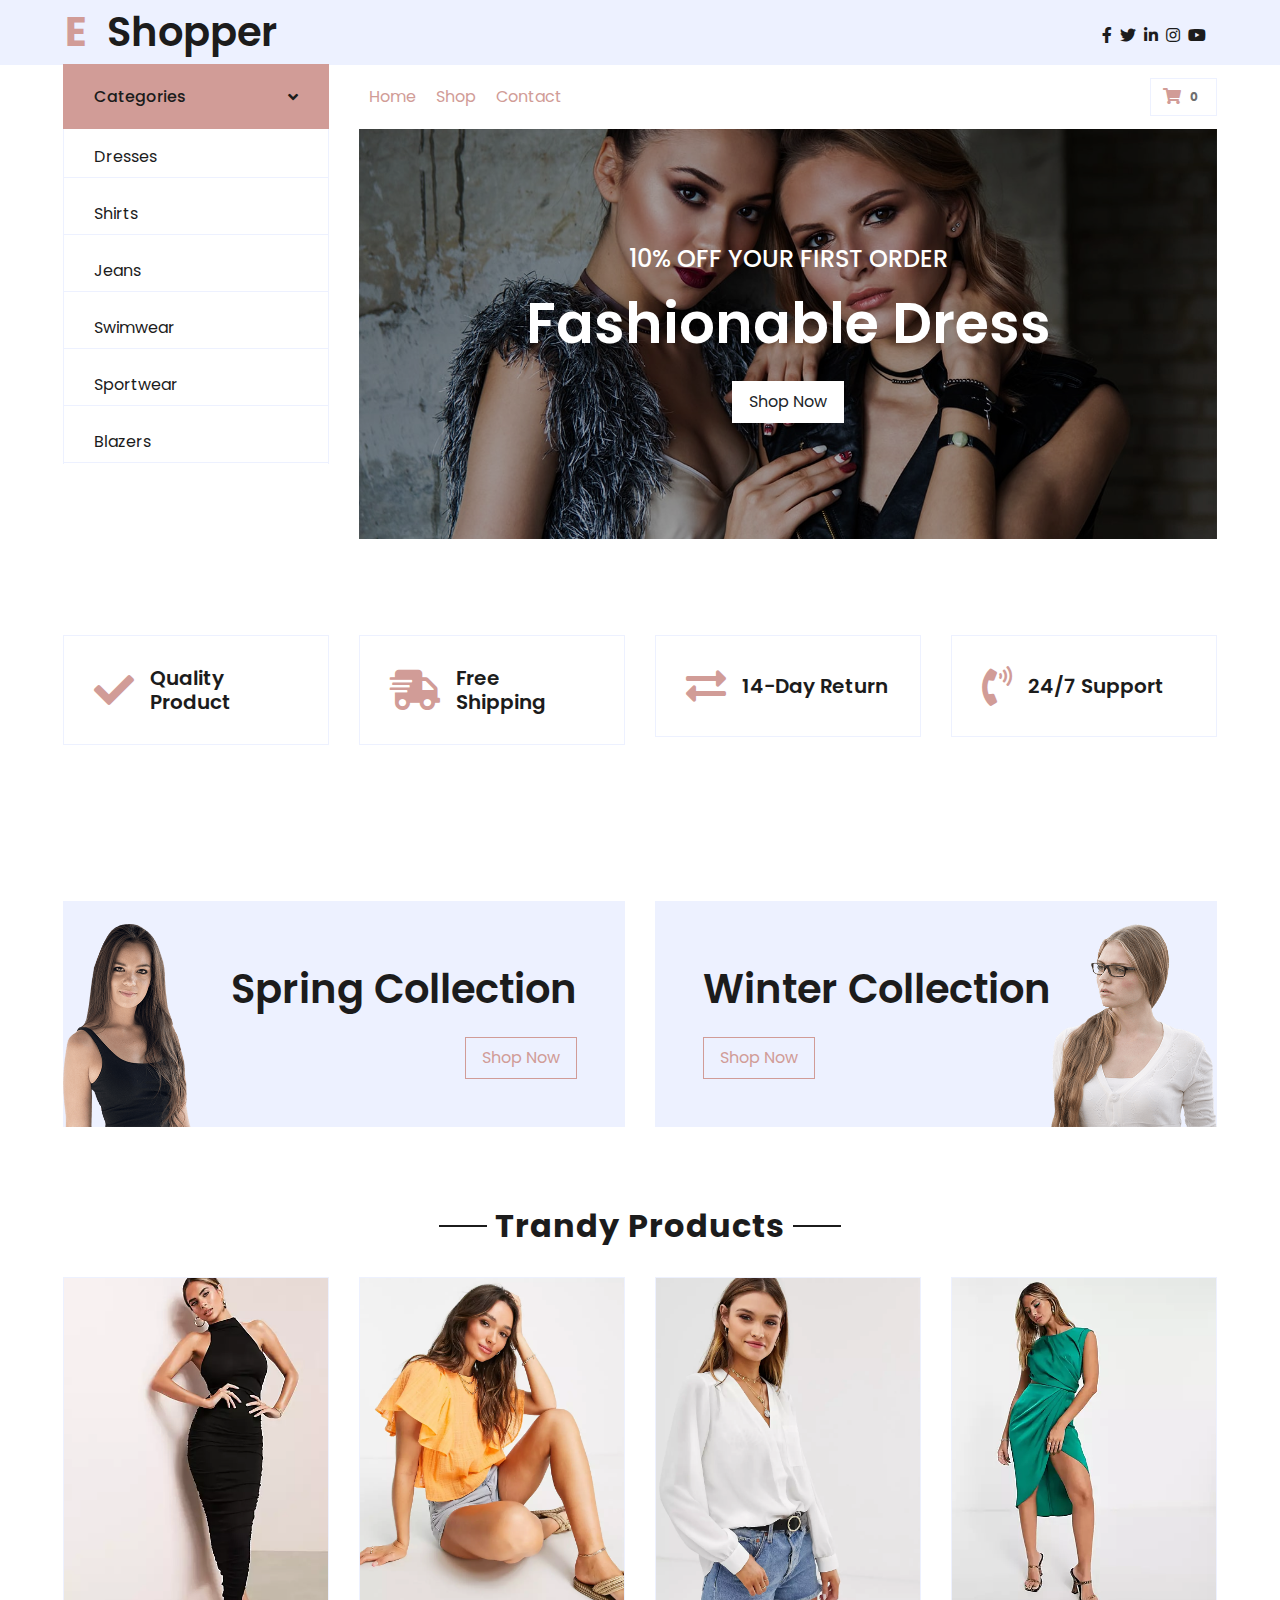
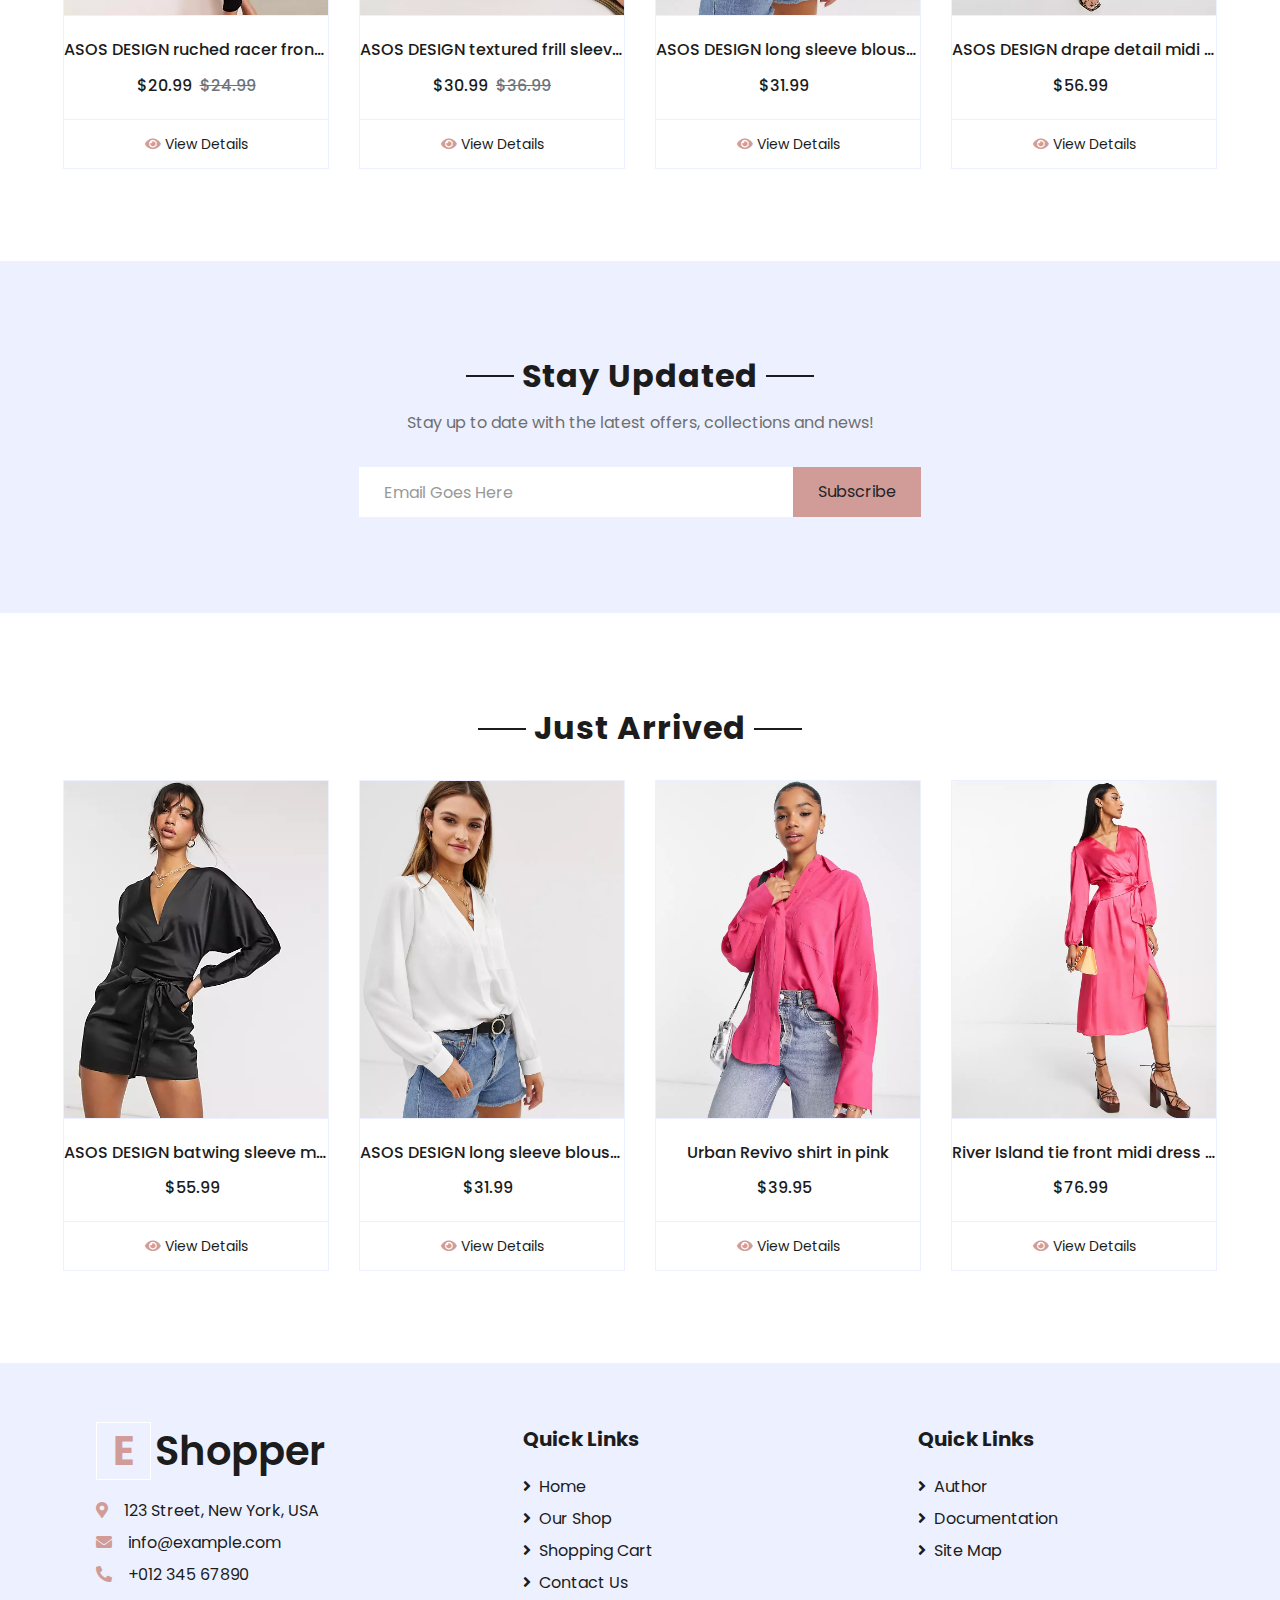
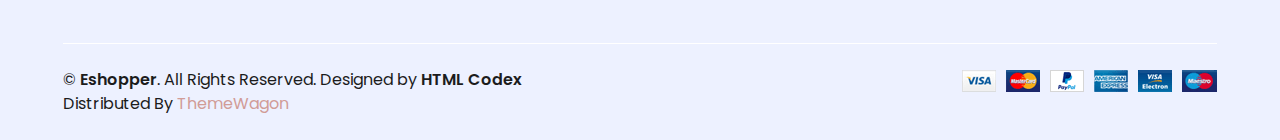
==== commit 88508ad6: "123" ====
--- a/index.html
+++ b/index.html
@@ -131,9 +131,9 @@
                 <div class="position-relative bg-secondary text-center text-md-right text-white mb-2 py-5 px-5">
                     <img src="assets/img/offer-1.png" alt="">
                     <div class="position-relative" style="z-index: 1;">
-                        <h5 class="text-uppercase text-primary mb-3">20% off the all order</h5>
+                        <h5 class="text-uppercase text-primary mb-3"></h5>
                         <h1 class="mb-4 font-weight-semi-bold">Spring Collection</h1>
-                        <a href="" class="btn btn-outline-primary py-md-2 px-md-3">Shop Now</a>
+                        <a href="shop.html" class="btn btn-outline-primary py-md-2 px-md-3">Shop Now</a>
                     </div>
                 </div>
             </div>
@@ -141,9 +141,9 @@
                 <div class="position-relative bg-secondary text-center text-md-left text-white mb-2 py-5 px-5">
                     <img src="assets/img/offer-2.png" alt="">
                     <div class="position-relative" style="z-index: 1;">
-                        <h5 class="text-uppercase text-primary mb-3">20% off the all order</h5>
+                        <h5 class="text-uppercase text-primary mb-3"></h5>
                         <h1 class="mb-4 font-weight-semi-bold">Winter Collection</h1>
-                        <a href="" class="btn btn-outline-primary py-md-2 px-md-3">Shop Now</a>
+                        <a href="shop.html" class="btn btn-outline-primary py-md-2 px-md-3">Shop Now</a>
                     </div>
                 </div>
             </div>
@@ -171,7 +171,7 @@
             <div class="col-md-6 col-12 py-5">
                 <div class="text-center mb-2 pb-2">
                     <h2 class="section-title px-5 mb-3"><span class="bg-secondary px-2">Stay Updated</span></h2>
-                    <p>Amet lorem at rebum amet dolores. Elitr lorem dolor sed amet diam labore at justo ipsum eirmod duo labore labore.</p>
+                    <p>Stay up to date with the latest offers, collections and news!</p>
                 </div>
                 <form action="">
                     <div class="input-group">
@@ -200,55 +200,34 @@
 
 
     <!-- Footer Start -->
-    <div class="container-fluid bg-secondary text-dark mt-5 pt-5">
+    <div class="container-fluid bg-secondary text-dark mt-5 pt-3">
         <div class="row px-xl-5 pt-5">
-            <div class="col-lg-4 col-md-12 mb-5 pr-3 pr-xl-5">
+            <div class="col-lg-4 col-md-12 mb-3 pl-5">
                 <a href="" class="text-decoration-none">
                     <h1 class="mb-4 display-5 font-weight-semi-bold"><span class="text-primary font-weight-bold border border-white px-3 mr-1">E</span>Shopper</h1>
                 </a>
-                <p>Dolore erat dolor sit lorem vero amet. Sed sit lorem magna, ipsum no sit erat lorem et magna ipsum dolore amet erat.</p>
                 <p class="mb-2"><i class="fa fa-map-marker-alt text-primary mr-3"></i>123 Street, New York, USA</p>
                 <p class="mb-2"><i class="fa fa-envelope text-primary mr-3"></i>info@example.com</p>
                 <p class="mb-0"><i class="fa fa-phone-alt text-primary mr-3"></i>+012 345 67890</p>
             </div>
             <div class="col-lg-8 col-md-12">
                 <div class="row">
-                    <div class="col-md-4 mb-5">
+                    <div class="col-md-4 mx-auto mb-5">
                         <h5 class="font-weight-bold text-dark mb-4">Quick Links</h5>
                         <div class="d-flex flex-column justify-content-start">
                             <a class="text-dark mb-2" href="index.html"><i class="fa fa-angle-right mr-2"></i>Home</a>
                             <a class="text-dark mb-2" href="shop.html"><i class="fa fa-angle-right mr-2"></i>Our Shop</a>
-                            <a class="text-dark mb-2" href="detail.html"><i class="fa fa-angle-right mr-2"></i>Shop Detail</a>
                             <a class="text-dark mb-2" href="cart.html"><i class="fa fa-angle-right mr-2"></i>Shopping Cart</a>
-                            <a class="text-dark mb-2" href="checkout.html"><i class="fa fa-angle-right mr-2"></i>Checkout</a>
                             <a class="text-dark" href="contact.html"><i class="fa fa-angle-right mr-2"></i>Contact Us</a>
                         </div>
                     </div>
-                    <div class="col-md-4 mb-5">
+                    <div class="col-md-4 mx-auto mb-5">
                         <h5 class="font-weight-bold text-dark mb-4">Quick Links</h5>
                         <div class="d-flex flex-column justify-content-start">
-                            <a class="text-dark mb-2" href="index.html"><i class="fa fa-angle-right mr-2"></i>Home</a>
-                            <a class="text-dark mb-2" href="shop.html"><i class="fa fa-angle-right mr-2"></i>Our Shop</a>
-                            <a class="text-dark mb-2" href="detail.html"><i class="fa fa-angle-right mr-2"></i>Shop Detail</a>
-                            <a class="text-dark mb-2" href="cart.html"><i class="fa fa-angle-right mr-2"></i>Shopping Cart</a>
-                            <a class="text-dark mb-2" href="checkout.html"><i class="fa fa-angle-right mr-2"></i>Checkout</a>
-                            <a class="text-dark" href="contact.html"><i class="fa fa-angle-right mr-2"></i>Contact Us</a>
-                        </div>
-                    </div>
-                    <div class="col-md-4 mb-5">
-                        <h5 class="font-weight-bold text-dark mb-4">Newsletter</h5>
-                        <form action="">
-                            <div class="form-group">
-                                <input type="text" class="form-control border-0 py-4" placeholder="Your Name" required="required" />
-                            </div>
-                            <div class="form-group">
-                                <input type="email" class="form-control border-0 py-4" placeholder="Your Email"
-                                    required="required" />
-                            </div>
-                            <div>
-                                <button class="btn btn-primary btn-block border-0 py-3" type="submit">Subscribe Now</button>
-                            </div>
-                        </form>
+                            <a class="text-dark mb-2" href="https://andjela-kostic.github.io/portfolio2021/"><i class="fa fa-angle-right mr-2"></i>Author</a>
+                            <a class="text-dark mb-2" href="shop.html"><i class="fa fa-angle-right mr-2"></i>Documentation</a>
+                            <a class="text-dark mb-2" href="detail.html"><i class="fa fa-angle-right mr-2"></i>Site Map</a>
+                        </div>
                     </div>
                 </div>
             </div>
@@ -256,7 +235,7 @@
         <div class="row border-top border-light mx-xl-5 py-4">
             <div class="col-md-6 px-xl-0">
                 <p class="mb-md-0 text-center text-md-left text-dark">
-                    &copy; <a class="text-dark font-weight-semi-bold" href="#">Your Site Name</a>. All Rights Reserved. Designed
+                    &copy; <a class="text-dark font-weight-semi-bold" href="#">Eshopper</a>. All Rights Reserved. Designed
                     by
                     <a class="text-dark font-weight-semi-bold" href="https://htmlcodex.com">HTML Codex</a><br>
                     Distributed By <a href="https://themewagon.com" target="_blank">ThemeWagon</a>
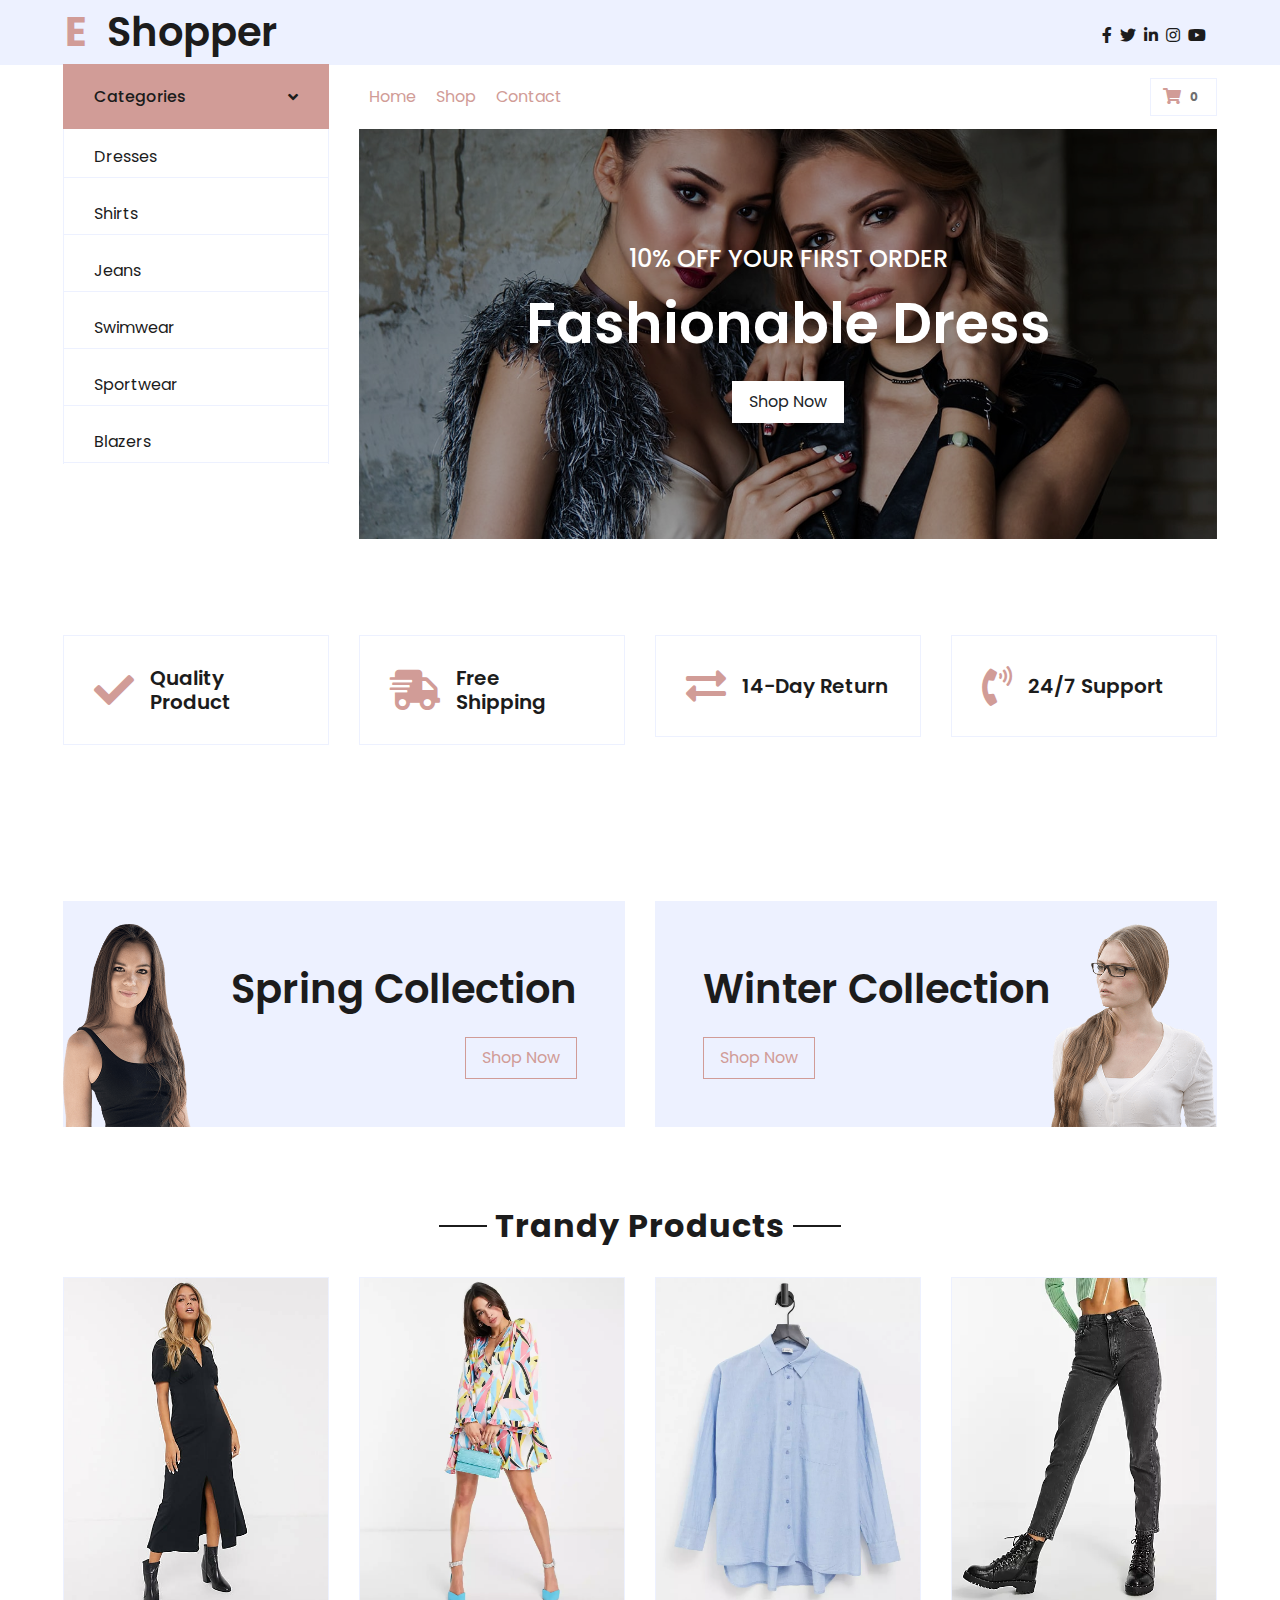
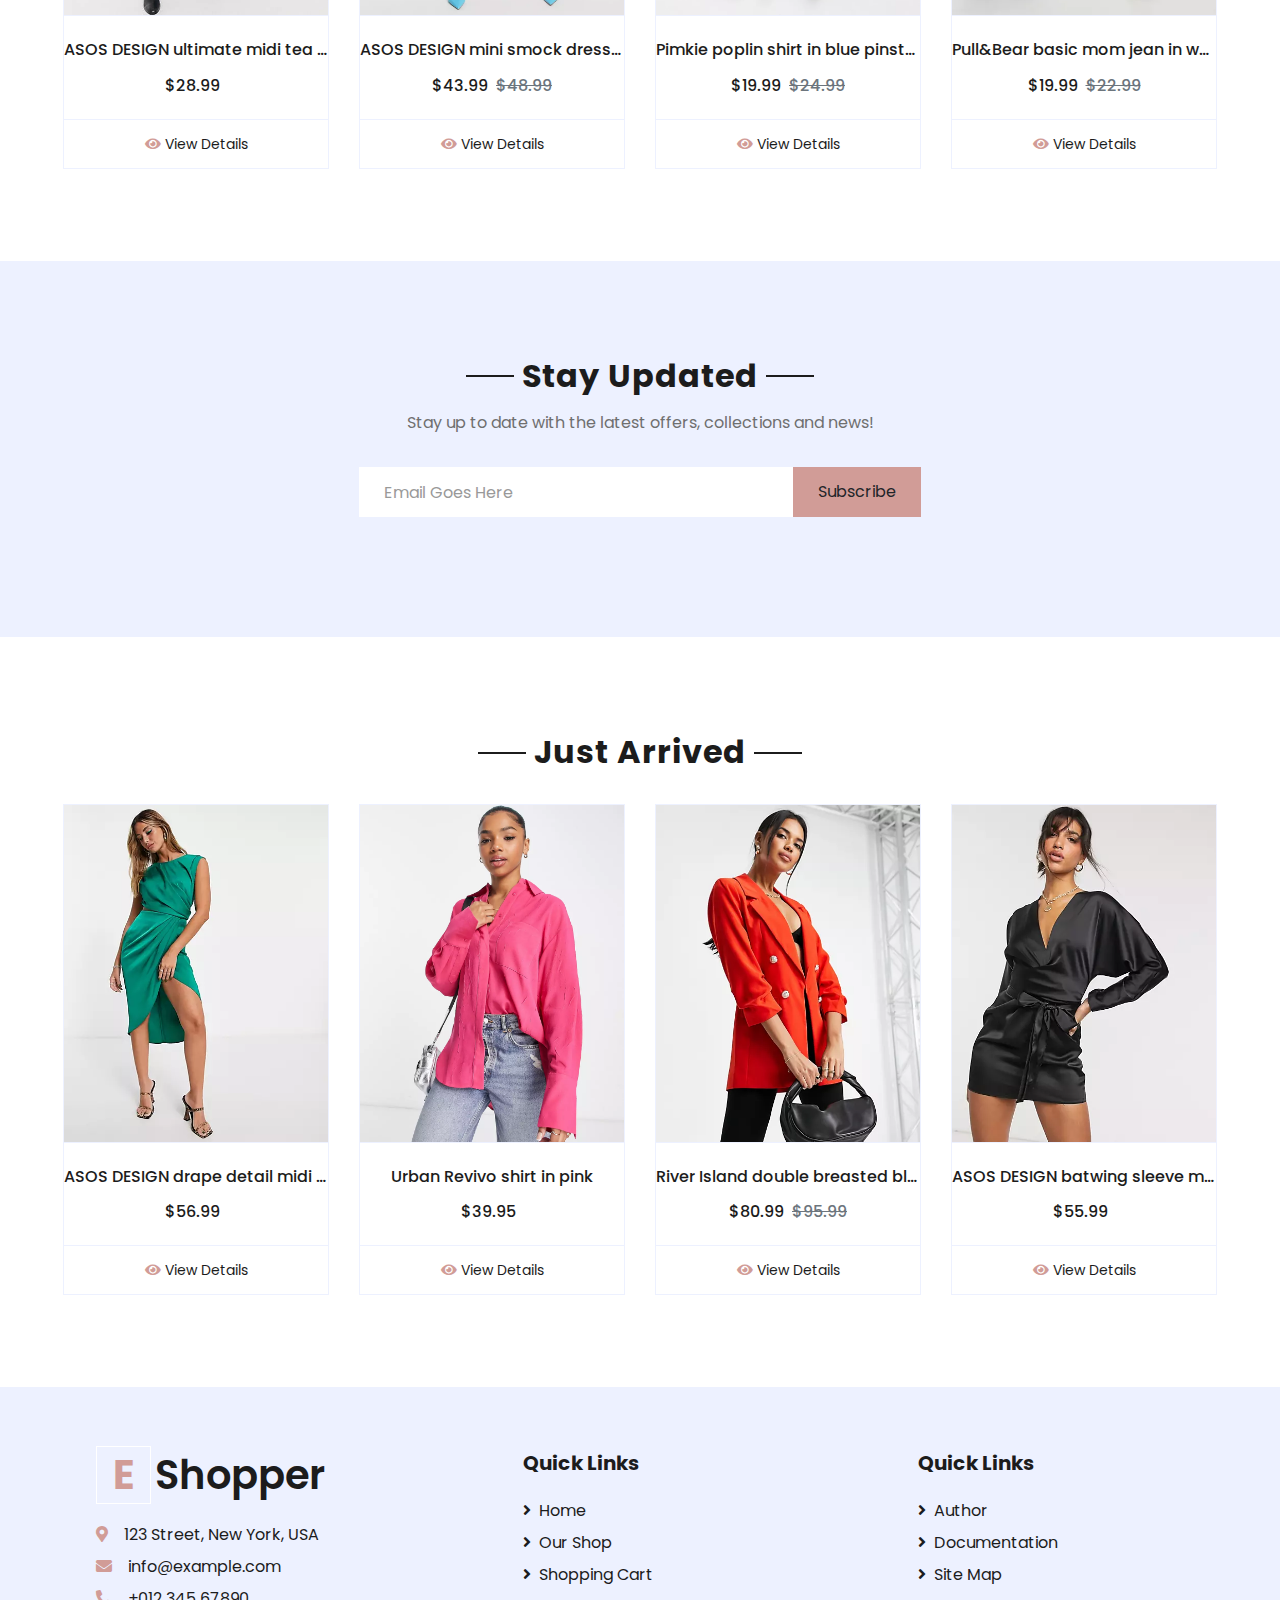
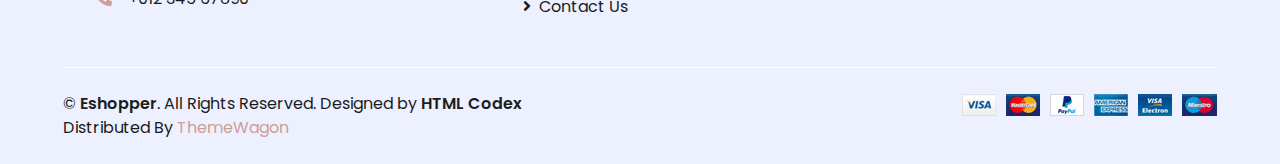
==== commit e7bb19d9: "12" ====
--- a/index.html
+++ b/index.html
@@ -3,24 +3,20 @@
 
 <head>
     <meta charset="utf-8">
-    <title>EShopper - Bootstrap Shop Template</title>
+    <title>EShopper - Home page</title>
     <meta content="width=device-width, initial-scale=1.0" name="viewport">
-    <meta content="Free HTML Templates" name="keywords">
-    <meta content="Free HTML Templates" name="description">
+    <meta content="Shop. Dresses. Jeans. Shirt. Swimwear. Sportwear. Blazers" name="keywords">
+    <meta content="Eshoper, the shop for women. " name="description">
 
     <!-- Favicon -->
-    <link href="assets/img/favicon.ico" rel="icon">
-
+    <link href="assets/img/favico.png" rel="icon">
     <!-- Google Web Fonts -->
     <link rel="preconnect" href="https://fonts.gstatic.com">
     <link href="https://fonts.googleapis.com/css2?family=Poppins:wght@100;200;300;400;500;600;700;800;900&display=swap" rel="stylesheet"> 
-
     <!-- Font Awesome -->
     <link href="https://cdnjs.cloudflare.com/ajax/libs/font-awesome/5.10.0/css/all.min.css" rel="stylesheet">
-
     <!-- Libraries Stylesheet -->
     <link href="assets/lib/owlcarousel/assets/owl.carousel.min.css" rel="stylesheet">
-
     <!-- Customized Bootstrap Stylesheet -->
     <link href="assets/css/style.css" rel="stylesheet">
 </head>
@@ -35,14 +31,12 @@
                 </a>
             </div>
             <div class="col-lg-7 pt-3 mx-5 text-right">
-                <div class="social d-inline-flex align-items-center">
-                   
+                <div class="social d-inline-flex align-items-center">                  
                 </div>
             </div>
         </div>
     </div>
     <!-- Topbar End -->
-
 
     <!-- Navbar Start -->
     <div class="container-fluid mb-5">
@@ -53,14 +47,13 @@
                     <i class="fa fa-angle-down text-dark"></i>
                 </a>
                 <nav class="collapse show navbar navbar-vertical navbar-light align-items-start p-0 border border-top-0 border-bottom-0" id="navbar-vertical">
-                    <div class="navCatMenu navbar-nav w-100 overflow-hidden" style="height: 335px">
-                        
+                    <div class="navCatMenu navbar-nav w-100 overflow-hidden" style="height: 335px">                       
                     </div>
                 </nav>
             </div>
             <div class="col-lg-9">
                 <nav class="navbar navbar-expand-lg bg-light navbar-light py-3 py-lg-0 px-0">
-                    <a href="" class="text-decoration-none d-block d-lg-none">
+                    <a href="index.html" class="text-decoration-none d-block d-lg-none">
                         <h1 class="m-0 display-5 font-weight-semi-bold"><span class="text-primary font-weight-bold border px-3 mr-1">E</span>Shopper</h1>
                     </a>
                     <button type="button" class="navbar-toggler" data-toggle="collapse" data-target="#navbarCollapse">
@@ -78,58 +71,42 @@
                 <div id="header-carousel" class="carousel slide" data-ride="carousel">
                     <div id="carousel" class="carousel-inner">
                         <div class="carousel-item active" style="height: 410px;">
-                            <img class="img-fluid" src="assets/img/carousel-1.jpg" alt="Image">
+                            <img class="img-fluid" src="assets/img/carousel-1.jpg" alt="Image for header. Two women.">
                             <div class="carousel-caption d-flex flex-column align-items-center justify-content-center">
                                 <div class="p-3" style="max-width: 700px;">
                                     <h4 class="text-light text-uppercase font-weight-medium mb-3">10% Off Your First Order</h4>
                                     <h3 class="display-4 text-white font-weight-semi-bold mb-4">Fashionable Dress</h3>
-                                    <a href="" class="btn btn-light py-2 px-3">Shop Now</a>
+                                    <a href="shop.html" class="btn btn-light py-2 px-3">Shop Now</a>
                                 </div>
                             </div>
-                        </div>
-                        
-                    </div>
-                    <!--<a class="carousel-control-prev" href="#header-carousel" data-slide="prev">
-                        <div class="btn btn-dark" style="width: 45px; height: 45px;">
-                            <span class="carousel-control-prev-icon mb-n2"></span>
-                        </div>
-                    </a>
-                    <a class="carousel-control-next" href="#header-carousel" data-slide="next">
-                        <div class="btn btn-dark" style="width: 45px; height: 45px;">
-                            <span class="carousel-control-next-icon mb-n2"></span>
-                        </div>
-                    </a>-->
+                        </div>                        
+                    </div>
                 </div>
             </div>
         </div>
     </div>
     <!-- Navbar End -->
 
-
     <!-- Featured Start -->
     <div class="container-fluid pt-5">
-        <div id="featured" class="row px-xl-5 pb-3">
-            
+        <div id="featured" class="row px-xl-5 pb-3">       
         </div>
     </div>
     <!-- Featured End -->
 
-
     <!-- Categories Start -->
     <div class="container-fluid pt-5">
-        <div id="catCover" class="row px-xl-5 pb-3">
-           
+        <div id="catCover" class="row px-xl-5 pb-3">         
         </div>
     </div>
     <!-- Categories End -->
-
 
     <!-- Offer Start -->
     <div class="container-fluid offer pt-5">
         <div class="row px-xl-5">
             <div class="col-md-6 pb-4">
                 <div class="position-relative bg-secondary text-center text-md-right text-white mb-2 py-5 px-5">
-                    <img src="assets/img/offer-1.png" alt="">
+                    <img src="assets/img/offer-1.png" alt="poster offers">
                     <div class="position-relative" style="z-index: 1;">
                         <h5 class="text-uppercase text-primary mb-3"></h5>
                         <h1 class="mb-4 font-weight-semi-bold">Spring Collection</h1>
@@ -139,7 +116,7 @@
             </div>
             <div class="col-md-6 pb-4">
                 <div class="position-relative bg-secondary text-center text-md-left text-white mb-2 py-5 px-5">
-                    <img src="assets/img/offer-2.png" alt="">
+                    <img src="assets/img/offer-2.png" alt="poster offers">
                     <div class="position-relative" style="z-index: 1;">
                         <h5 class="text-uppercase text-primary mb-3"></h5>
                         <h1 class="mb-4 font-weight-semi-bold">Winter Collection</h1>
@@ -157,9 +134,7 @@
         <div class="text-center mb-4">
             <h2 class="section-title px-5"><span class="px-2">Trandy Products</span></h2>
         </div>
-        <div id="trendyProducts" class="row px-xl-5 pb-3">
-            
-           
+        <div id="trendyProducts" class="row px-xl-5 pb-3">               
         </div>
     </div>
     <!-- Products End -->
@@ -173,14 +148,17 @@
                     <h2 class="section-title px-5 mb-3"><span class="bg-secondary px-2">Stay Updated</span></h2>
                     <p>Stay up to date with the latest offers, collections and news!</p>
                 </div>
-                <form action="">
+                <form>
                     <div class="input-group">
-                        <input type="text" class="form-control border-white p-4" placeholder="Email Goes Here">
+                        <input id="emailSub" type="text" class="form-control border-white p-4" placeholder="Email Goes Here">
                         <div class="input-group-append">
-                            <button class="btn btn-primary px-4">Subscribe</button>
+                            <input type="button" id="subscribe" class="btn btn-primary px-4"value="Subscribe"/>
                         </div>
                     </div>
                 </form>
+                <div class="text-center">
+                    <label class="m-2" id="result"></label>
+                </div>               
             </div>
         </div>
     </div>
@@ -192,12 +170,10 @@
         <div class="text-center mb-4">
             <h2 class="section-title px-5"><span class="px-2">Just Arrived</span></h2>
         </div>
-        <div id="justArrivedProducts" class="row px-xl-5 pb-3">
-            
+        <div id="justArrivedProducts" class="row px-xl-5 pb-3">           
         </div>
     </div>
     <!-- Products End -->
-
 
     <!-- Footer Start -->
     <div class="container-fluid bg-secondary text-dark mt-5 pt-3">
@@ -235,14 +211,14 @@
         <div class="row border-top border-light mx-xl-5 py-4">
             <div class="col-md-6 px-xl-0">
                 <p class="mb-md-0 text-center text-md-left text-dark">
-                    &copy; <a class="text-dark font-weight-semi-bold" href="#">Eshopper</a>. All Rights Reserved. Designed
+                    &copy; <a class="text-dark font-weight-semi-bold" href="index.html">Eshopper</a>. All Rights Reserved. Designed
                     by
                     <a class="text-dark font-weight-semi-bold" href="https://htmlcodex.com">HTML Codex</a><br>
                     Distributed By <a href="https://themewagon.com" target="_blank">ThemeWagon</a>
                 </p>
             </div>
             <div class="col-md-6 px-xl-0 text-center text-md-right">
-                <img class="img-fluid" src="assets/img/payments.png" alt="">
+                <img class="img-fluid" src="assets/img/payments.png" alt="payments">
             </div>
         </div>
     </div>
